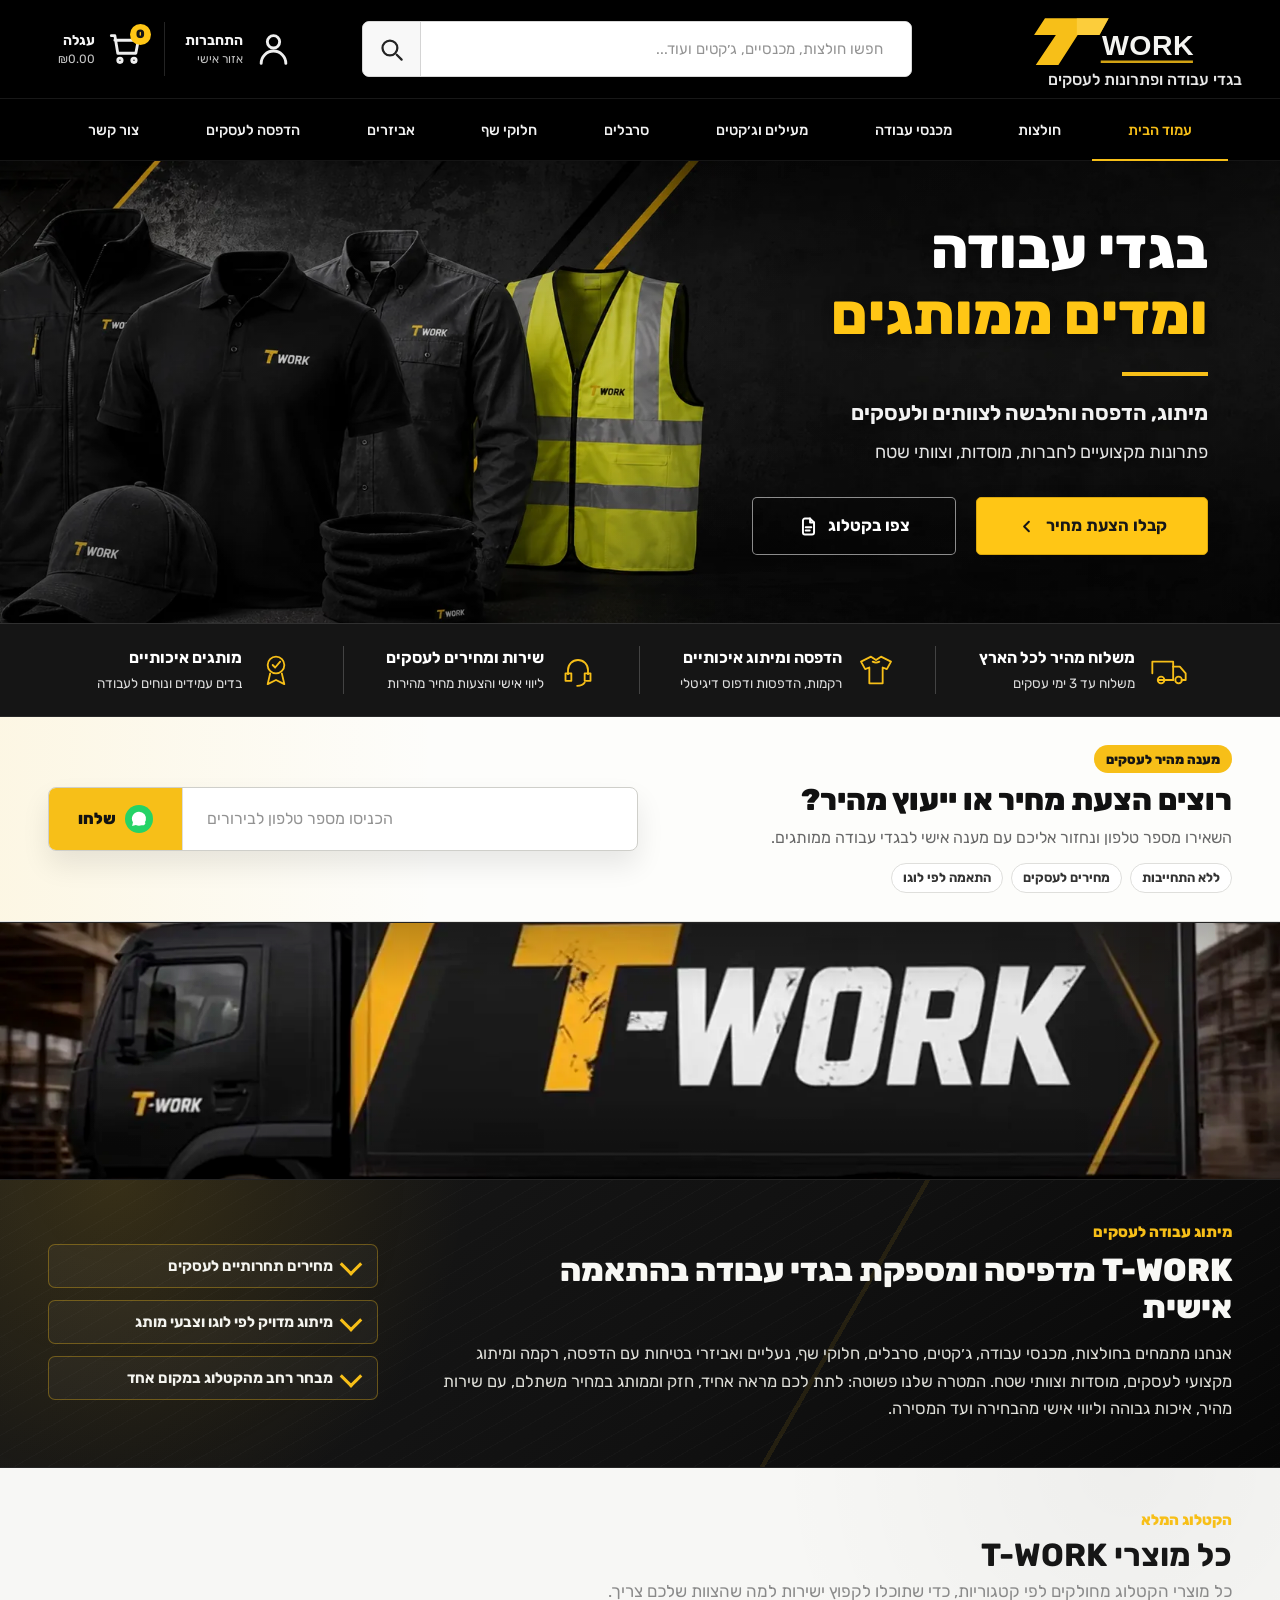
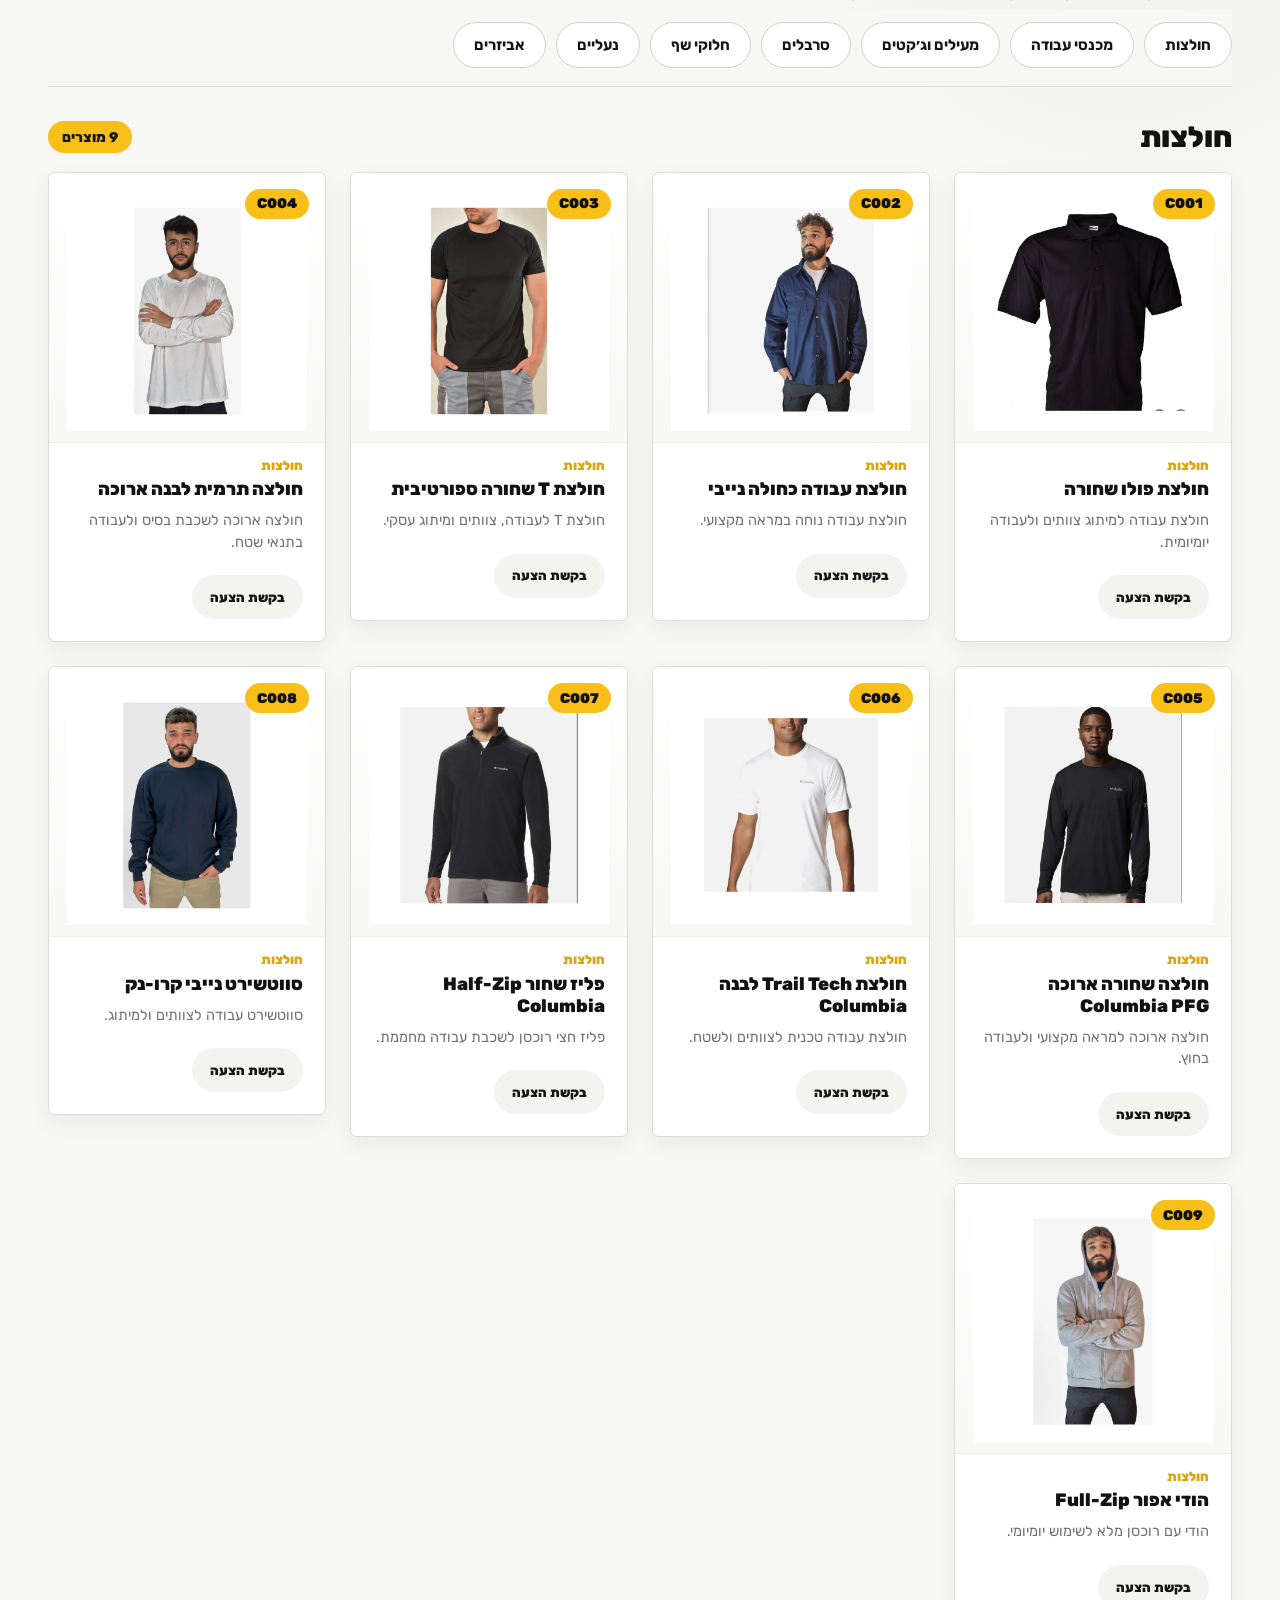
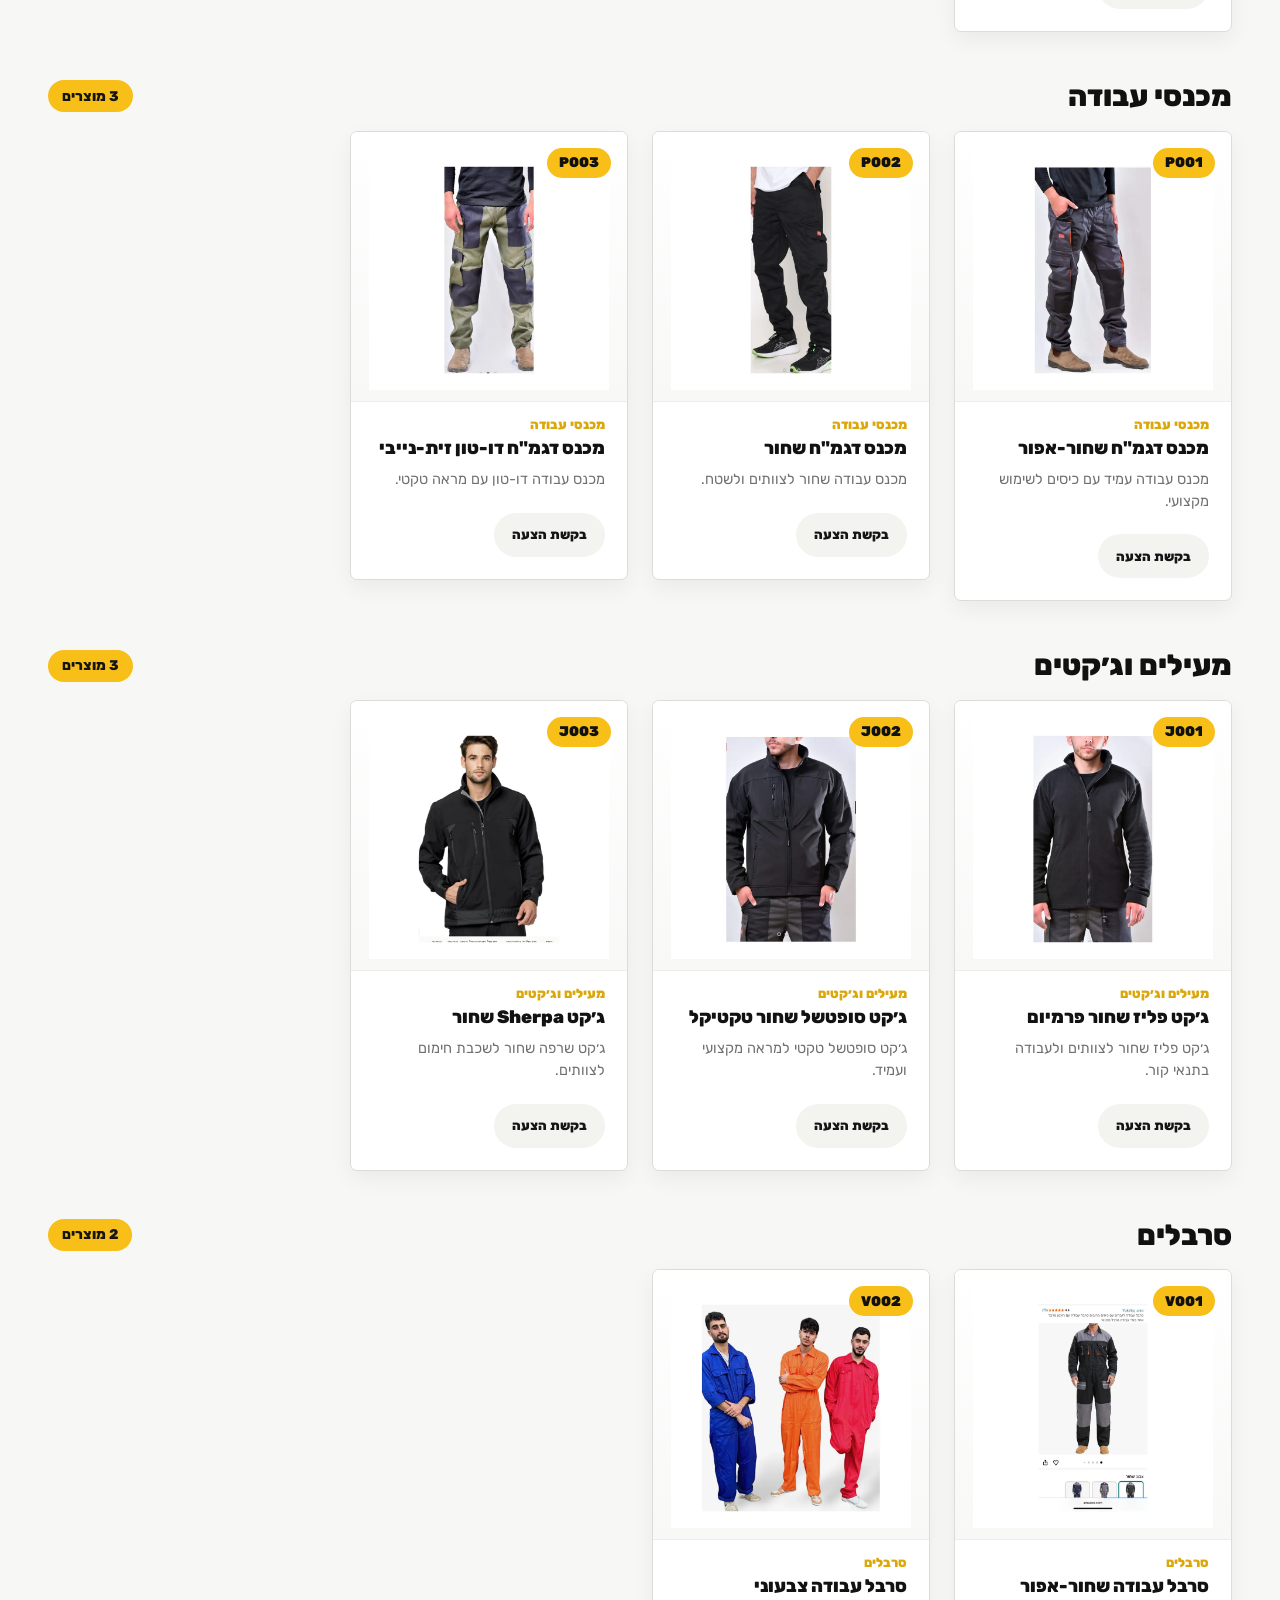
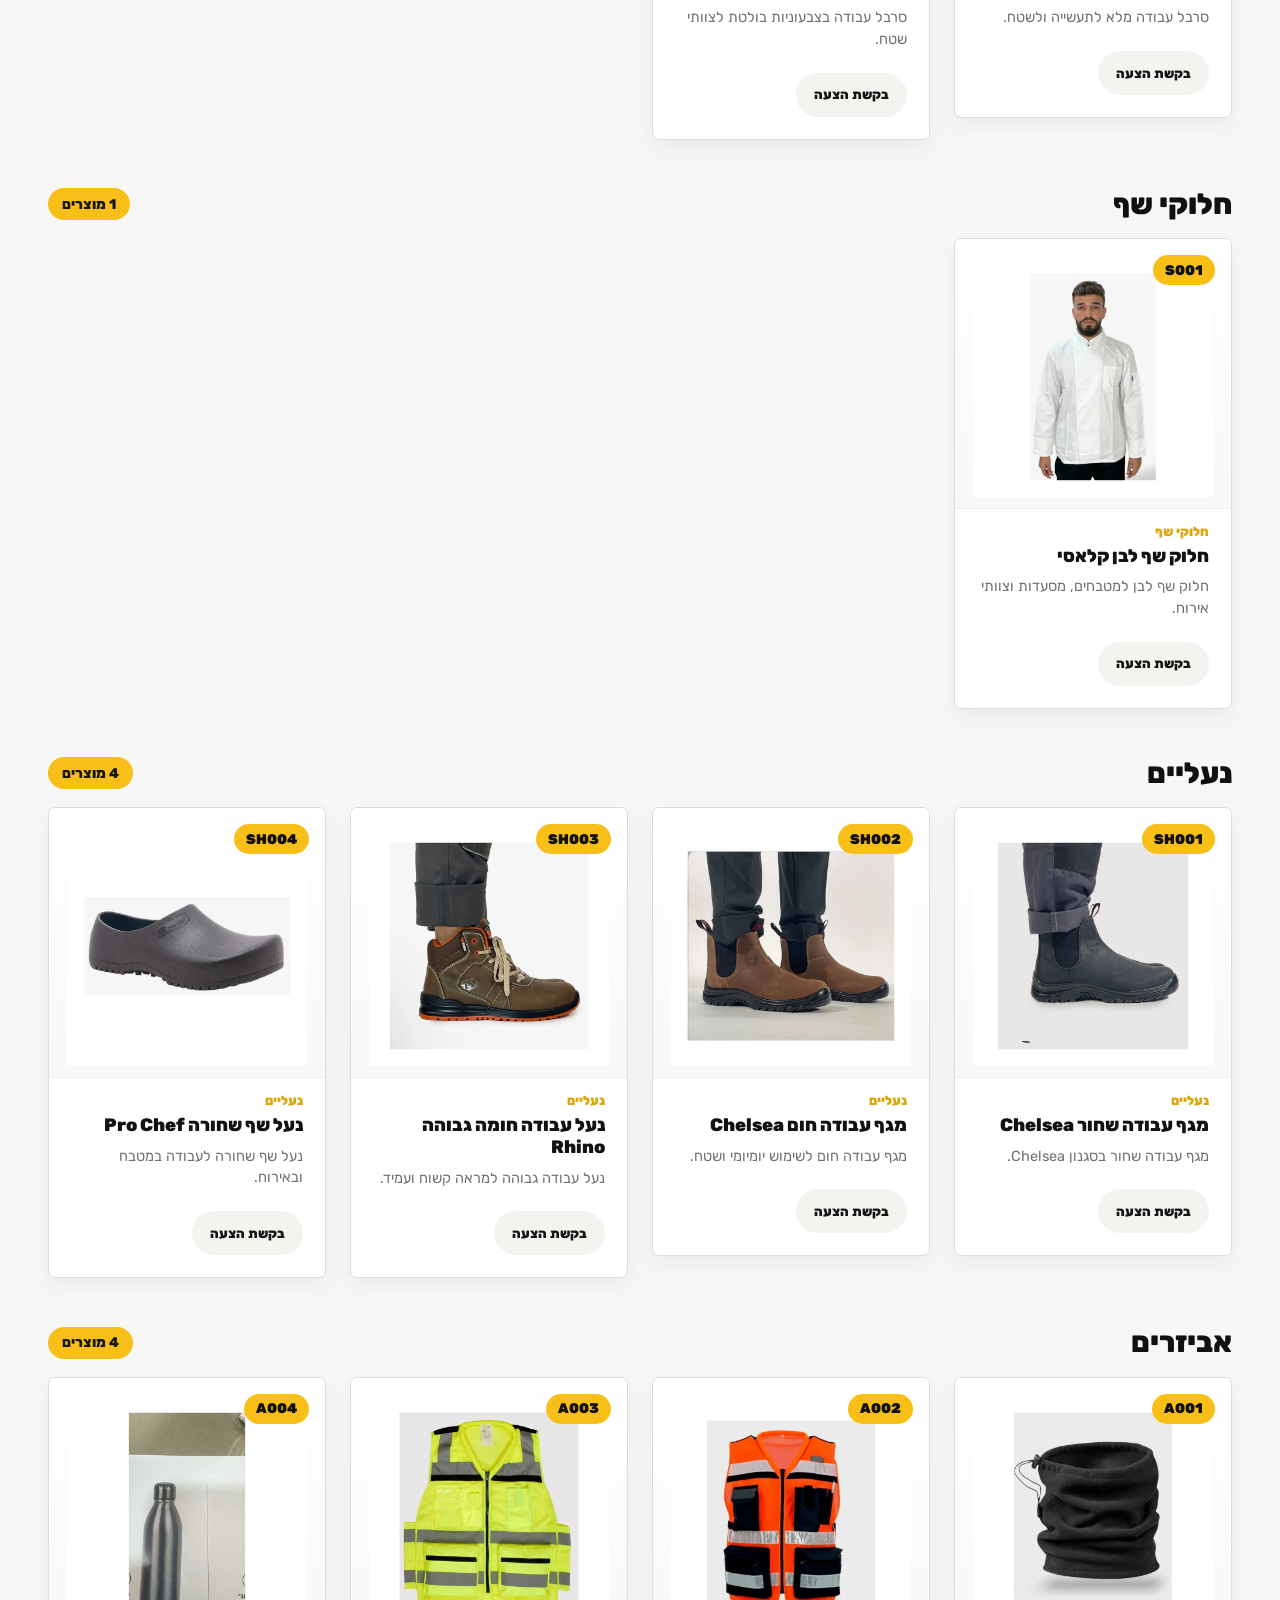
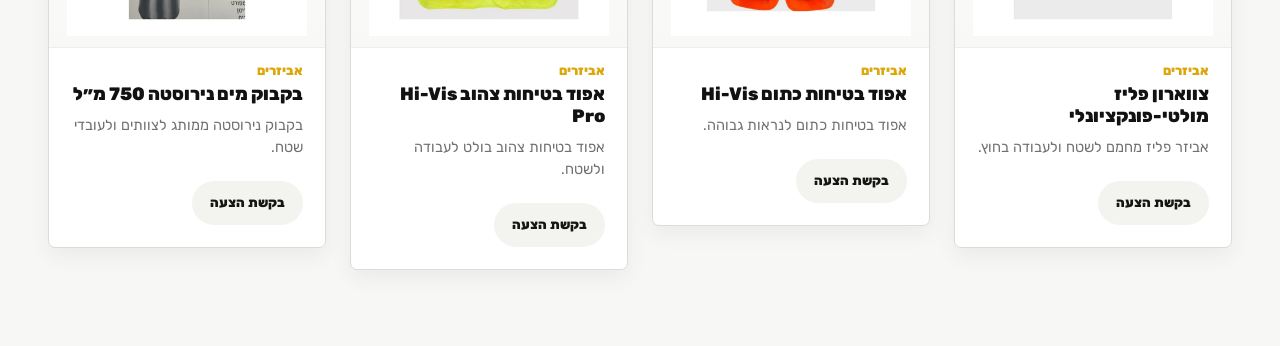
==== index.html @ 3b7e8cf3 "Show full mobile hero image" ====
<!doctype html>
<html lang="he" dir="rtl">
  <head>
    <meta charset="utf-8" />
    <meta name="viewport" content="width=device-width, initial-scale=1" />
    <title>T-WORK - בגדי עבודה ופתרונות לעסקים</title>
    <meta name="description" content="בגדי עבודה, חולצות, מכנסיים, ג׳קטים, סרבלים ופתרונות מיתוג לעסקים וצוותים." />
    <link rel="preconnect" href="https://fonts.googleapis.com" />
    <link rel="preconnect" href="https://fonts.gstatic.com" crossorigin />
    <link href="https://fonts.googleapis.com/css2?family=Rubik:wght@400;500;600;700;800;900&display=swap" rel="stylesheet" />
    <link rel="stylesheet" href="styles.css?v=mobile-8" />
  </head>
  <body id="top">
    <header class="site-header">
      <div class="header-top">
        <div class="header-inner page-shell">
          <a class="brand" href="#top" aria-label="T-WORK - דף הבית">
            <img class="brand-logo" src="assets/t-work-logo.svg" alt="T-WORK" />
            <span class="brand-subtitle">בגדי עבודה ופתרונות לעסקים</span>
          </a>

          <button class="mobile-menu-toggle" type="button" aria-label="פתיחת תפריט ניווט" aria-controls="primary-nav" aria-expanded="false">
            <span aria-hidden="true"></span>
            <span aria-hidden="true"></span>
            <span aria-hidden="true"></span>
          </button>

          <form class="search-form" action="#catalogue" role="search" data-site-search>
            <label class="sr-only" for="site-search">חיפוש מוצרים</label>
            <input id="site-search" type="search" placeholder="חפשו חולצות, מכנסיים, ג׳קטים ועוד..." />
            <span id="site-search-status" class="sr-only" aria-live="polite"></span>
            <button type="submit" aria-label="חיפוש">
              <svg viewBox="0 0 24 24" aria-hidden="true">
                <path d="m21 21-4.35-4.35" />
                <circle cx="10.6" cy="10.6" r="6.6" />
              </svg>
            </button>
          </form>

          <div class="header-actions" aria-label="קישורי משתמש ועגלה">
            <a class="utility-link account-link" href="#phone-capture" aria-label="יצירת קשר וקבלת הצעת מחיר">
              <svg class="utility-icon" viewBox="0 0 24 24" aria-hidden="true">
                <path d="M20 21a8 8 0 0 0-16 0" />
                <circle cx="12" cy="7" r="4" />
              </svg>
              <span>
                <strong>התחברות</strong>
                <small>אזור אישי</small>
              </span>
            </a>

            <a class="utility-link cart-link" href="#catalogue" aria-label="עגלה, 0 פריטים, ₪0.00">
              <span class="cart-icon-wrap">
                <svg class="utility-icon" viewBox="0 0 24 24" aria-hidden="true">
                  <path d="M5.1 6h15.2l-1.6 8.4H7L5.1 3H2.8" />
                  <circle cx="8.4" cy="19" r="1.4" />
                  <circle cx="17.5" cy="19" r="1.4" />
                </svg>
                <span class="cart-badge">0</span>
              </span>
              <span>
                <strong>עגלה</strong>
                <small>₪0.00</small>
              </span>
            </a>
          </div>
        </div>
      </div>

      <nav class="main-nav" id="primary-nav" aria-label="ניווט ראשי">
        <div class="page-shell">
          <ul class="nav-list">
            <li><a class="active" href="#top">עמוד הבית</a></li>
            <li><a href="#catalogue-shirts">חולצות</a></li>
            <li><a href="#catalogue-pants">מכנסי עבודה</a></li>
            <li><a href="#catalogue-jackets">מעילים וג׳קטים</a></li>
            <li><a href="#catalogue-overalls">סרבלים</a></li>
            <li><a href="#catalogue-chef">חלוקי שף</a></li>
            <li><a href="#catalogue-accessories">אביזרים</a></li>
            <li><a href="#business-intro">הדפסה לעסקים</a></li>
            <li><a href="#phone-capture">צור קשר</a></li>
          </ul>
        </div>
      </nav>
    </header>

    <main>
      <section class="hero hero-clean" aria-labelledby="hero-title">
        <img class="hero-background-image" src="assets/t-work-clean-hero-with-logo.webp" alt="" aria-hidden="true" decoding="async" fetchpriority="high" />
        <span class="hero-line hero-line-left" aria-hidden="true"></span>
        <span class="hero-line hero-line-center" aria-hidden="true"></span>
        <span class="hero-line hero-line-corner" aria-hidden="true"></span>

        <div class="hero-inner page-shell">
          <div class="hero-copy">
            <h1 id="hero-title">
              <span>בגדי עבודה</span>
              <strong>ומדים ממותגים</strong>
            </h1>
            <span class="hero-accent" aria-hidden="true"></span>
            <p class="hero-kicker">מיתוג, הדפסה והלבשה לצוותים ולעסקים</p>
            <p class="hero-description">פתרונות מקצועיים לחברות, מוסדות, וצוותי שטח</p>
            <div class="hero-actions">
              <a class="btn btn-primary" href="#phone-capture">
                קבלו הצעת מחיר
                <svg viewBox="0 0 24 24" aria-hidden="true">
                  <path d="m15 18-6-6 6-6" />
                </svg>
              </a>
              <a class="btn btn-outline" href="#catalogue">
                צפו בקטלוג
                <svg viewBox="0 0 24 24" aria-hidden="true">
                  <path d="M14 2H7.5A2.5 2.5 0 0 0 5 4.5v15A2.5 2.5 0 0 0 7.5 22h9a2.5 2.5 0 0 0 2.5-2.5V7z" />
                  <path d="M14 2v5h5" />
                  <path d="M8.5 13h7" />
                  <path d="M8.5 17h5" />
                </svg>
              </a>
            </div>
          </div>
        </div>
      </section>

      <section class="mobile-hero-cta" aria-label="פעולות ראשיות">
        <div class="mobile-hero-cta-inner page-shell">
          <a class="btn btn-primary" href="#phone-capture">
            קבלו הצעת מחיר
            <svg viewBox="0 0 24 24" aria-hidden="true">
              <path d="m15 18-6-6 6-6" />
            </svg>
          </a>
          <a class="btn btn-outline" href="#catalogue">
            צפו בקטלוג
            <svg viewBox="0 0 24 24" aria-hidden="true">
              <path d="M14 2H7.5A2.5 2.5 0 0 0 5 4.5v15A2.5 2.5 0 0 0 7.5 22h9a2.5 2.5 0 0 0 2.5-2.5V7z" />
              <path d="M14 2v5h5" />
              <path d="M8.5 13h7" />
              <path d="M8.5 17h5" />
            </svg>
          </a>
        </div>
      </section>

      <section class="benefits" aria-label="יתרונות השירות">
        <div class="benefits-inner page-shell">
          <article class="benefit-item">
            <svg class="benefit-icon" viewBox="0 0 48 48" aria-hidden="true">
              <path d="M4 28V14h25v22H11" />
              <path d="M29 20h8l7 8v8h-5" />
              <path d="M29 36h-9" />
              <circle cx="14.5" cy="36" r="4" />
              <circle cx="35.5" cy="36" r="4" />
            </svg>
            <div>
              <h2>משלוח מהיר לכל הארץ</h2>
              <p>משלוח עד 3 ימי עסקים</p>
            </div>
          </article>

          <article class="benefit-item">
            <svg class="benefit-icon" viewBox="0 0 48 48" aria-hidden="true">
              <path d="M18 8 24 12l6-4 12 6-5 9-5-2v19H16V21l-5 2-5-9z" />
              <path d="M20 14a8 8 0 0 0 8 0" />
            </svg>
            <div>
              <h2>הדפסה ומיתוג איכותיים</h2>
              <p>רקמות, הדפסות ודפוס דיגיטלי</p>
            </div>
          </article>

          <article class="benefit-item">
            <svg class="benefit-icon" viewBox="0 0 48 48" aria-hidden="true">
              <path d="M12 29v-5a12 12 0 0 1 24 0v5" />
              <path d="M12 28h-3v9h7v-9z" />
              <path d="M36 28h3v9h-7v-9z" />
              <path d="M32 39c-2 3-5 4-9 4" />
            </svg>
            <div>
              <h2>שירות ומחירים לעסקים</h2>
              <p>ליווי אישי והצעות מחיר מהירות</p>
            </div>
          </article>

          <article class="benefit-item">
            <svg class="benefit-icon" viewBox="0 0 48 48" aria-hidden="true">
              <circle cx="24" cy="18" r="10" />
              <path d="m17 28-3 13 10-5 10 5-3-13" />
              <path d="m20 18 3 3 6-7" />
            </svg>
            <div>
              <h2>מותגים איכותיים</h2>
              <p>בדים עמידים ונוחים לעבודה</p>
            </div>
          </article>
        </div>
      </section>

      <section class="phone-capture" id="phone-capture" aria-labelledby="phone-capture-title">
        <div class="page-shell phone-capture-inner">
          <div class="phone-capture-copy">
            <span class="phone-capture-kicker">מענה מהיר לעסקים</span>
            <h2 id="phone-capture-title">רוצים הצעת מחיר או ייעוץ מהיר?</h2>
            <p>השאירו מספר טלפון ונחזור אליכם עם מענה אישי לבגדי עבודה ממותגים.</p>
            <div class="phone-capture-trust" aria-label="פרטי השירות">
              <span>ללא התחייבות</span>
              <span>מחירים לעסקים</span>
              <span>התאמה לפי לוגו</span>
            </div>
          </div>

          <form class="phone-capture-form" action="#" method="get" data-whatsapp-form>
            <label class="sr-only" for="inquiry-phone">מספר טלפון לבירורים</label>
            <input
              id="inquiry-phone"
              name="phone"
              type="tel"
              inputmode="tel"
              autocomplete="tel"
              placeholder="הכניסו מספר טלפון לבירורים"
              required
            />
            <button type="submit" aria-label="שליחת מספר טלפון לבירור בוואטסאפ">
              <span class="whatsapp-icon" aria-hidden="true">
                <svg viewBox="0 0 32 32">
                  <path d="M16 4.2A11.3 11.3 0 0 0 6.3 21.3L5 27l5.9-1.4A11.3 11.3 0 1 0 16 4.2z" />
                  <path d="M12.3 10.4c-.3-.7-.6-.7-.9-.7h-.8c-.3 0-.8.1-1.2.6-.4.5-1.5 1.5-1.5 3.6s1.6 4.2 1.8 4.5c.2.3 3.1 4.9 7.7 6.6 3.8 1.5 4.6 1.2 5.4 1.1.8-.1 2.6-1.1 3-2.1.4-1 .4-1.9.3-2.1-.1-.2-.4-.3-.9-.6l-2.8-1.4c-.4-.2-.8-.3-1.1.3-.3.5-1.2 1.4-1.5 1.7-.3.3-.6.3-1.1.1-.5-.3-2-.8-3.8-2.4-1.4-1.3-2.4-2.8-2.7-3.3-.3-.5 0-.8.2-1 .2-.2.5-.6.7-.8.2-.3.3-.5.5-.8.2-.3.1-.6 0-.9z" />
                </svg>
              </span>
              שלחו
            </button>
          </form>
          <p class="phone-capture-status" data-phone-status aria-live="polite"></p>
        </div>
      </section>

      <section class="truck-divider" aria-label="משלוחי T-WORK לעסקים">
        <video class="truck-divider-video" autoplay muted loop playsinline preload="none" poster="assets/videos/t-work-truck-poster.webp" width="1280" height="720" aria-hidden="true" tabindex="-1">
          <source src="assets/videos/t-work-truck-divider.mp4" type="video/mp4" />
        </video>
        <div class="truck-divider-shade" aria-hidden="true"></div>
      </section>

      <section class="business-intro" id="business-intro" aria-labelledby="business-intro-title">
        <div class="page-shell business-intro-inner">
          <div class="business-intro-copy">
            <span class="section-kicker">מיתוג עבודה לעסקים</span>
            <h2 id="business-intro-title">T-WORK מדפיסה ומספקת בגדי עבודה בהתאמה אישית</h2>
            <p>
              אנחנו מתמחים בחולצות, מכנסי עבודה, ג׳קטים, סרבלים, חלוקי שף, נעליים ואביזרי בטיחות
              עם הדפסה, רקמה ומיתוג מקצועי לעסקים, מוסדות וצוותי שטח. המטרה שלנו פשוטה: לתת לכם
              מראה אחיד, חזק וממותג במחיר משתלם, עם שירות מהיר, איכות גבוהה וליווי אישי מהבחירה ועד המסירה.
            </p>
          </div>
          <div class="business-intro-points" aria-label="יתרונות T-WORK">
            <span>מחירים תחרותיים לעסקים</span>
            <span>מיתוג מדויק לפי לוגו וצבעי מותג</span>
            <span>מבחר רחב מהקטלוג במקום אחד</span>
          </div>
        </div>
      </section>

      <section class="home-catalogue" id="catalogue" aria-labelledby="home-catalogue-title">
        <div class="page-shell">
          <div class="section-heading home-catalogue-heading">
            <div>
              <span class="section-kicker">הקטלוג המלא</span>
              <h2 id="home-catalogue-title">כל מוצרי T-WORK</h2>
              <p>כל מוצרי הקטלוג מחולקים לפי קטגוריות, כדי שתוכלו לקפוץ ישירות למה שהצוות שלכם צריך.</p>
            </div>
          </div>

          <nav class="catalogue-anchor-nav" aria-label="ניווט בקטלוג">
            <a href="#catalogue-shirts">חולצות</a>
            <a href="#catalogue-pants">מכנסי עבודה</a>
            <a href="#catalogue-jackets">מעילים וג׳קטים</a>
            <a href="#catalogue-overalls">סרבלים</a>
            <a href="#catalogue-chef">חלוקי שף</a>
            <a href="#catalogue-shoes">נעליים</a>
            <a href="#catalogue-accessories">אביזרים</a>
          </nav>

          <div class="home-catalogue-groups" data-home-catalogue>
            <section class="home-catalogue-section" id="catalogue-shirts" aria-labelledby="catalogue-shirts-title">
              <div class="home-catalogue-section-heading">
                <h3 id="catalogue-shirts-title">חולצות</h3>
                <span data-category-count="חולצות">0 מוצרים</span>
              </div>
              <div class="home-products-grid" data-category-products="חולצות"></div>
            </section>

            <section class="home-catalogue-section" id="catalogue-pants" aria-labelledby="catalogue-pants-title">
              <div class="home-catalogue-section-heading">
                <h3 id="catalogue-pants-title">מכנסי עבודה</h3>
                <span data-category-count="מכנסי עבודה">0 מוצרים</span>
              </div>
              <div class="home-products-grid" data-category-products="מכנסי עבודה"></div>
            </section>

            <section class="home-catalogue-section" id="catalogue-jackets" aria-labelledby="catalogue-jackets-title">
              <div class="home-catalogue-section-heading">
                <h3 id="catalogue-jackets-title">מעילים וג׳קטים</h3>
                <span data-category-count="מעילים וג׳קטים">0 מוצרים</span>
              </div>
              <div class="home-products-grid" data-category-products="מעילים וג׳קטים"></div>
            </section>

            <section class="home-catalogue-section" id="catalogue-overalls" aria-labelledby="catalogue-overalls-title">
              <div class="home-catalogue-section-heading">
                <h3 id="catalogue-overalls-title">סרבלים</h3>
                <span data-category-count="סרבלים">0 מוצרים</span>
              </div>
              <div class="home-products-grid" data-category-products="סרבלים"></div>
            </section>

            <section class="home-catalogue-section" id="catalogue-chef" aria-labelledby="catalogue-chef-title">
              <div class="home-catalogue-section-heading">
                <h3 id="catalogue-chef-title">חלוקי שף</h3>
                <span data-category-count="חלוקי שף">0 מוצרים</span>
              </div>
              <div class="home-products-grid" data-category-products="חלוקי שף"></div>
            </section>

            <section class="home-catalogue-section" id="catalogue-shoes" aria-labelledby="catalogue-shoes-title">
              <div class="home-catalogue-section-heading">
                <h3 id="catalogue-shoes-title">נעליים</h3>
                <span data-category-count="נעליים">0 מוצרים</span>
              </div>
              <div class="home-products-grid" data-category-products="נעליים"></div>
            </section>

            <section class="home-catalogue-section" id="catalogue-accessories" aria-labelledby="catalogue-accessories-title">
              <div class="home-catalogue-section-heading">
                <h3 id="catalogue-accessories-title">אביזרים</h3>
                <span data-category-count="אביזרים">0 מוצרים</span>
              </div>
              <div class="home-products-grid" data-category-products="אביזרים"></div>
            </section>
          </div>
        </div>
      </section>

    </main>
    <script src="data/products.js"></script>
    <script src="homepage-products.js?v=mobile-8"></script>
    <script src="site-actions.js?v=mobile-8"></script>
  </body>
</html>
---- styles.css ----
:root {
  --black: #000000;
  --near-black: #060606;
  --hero-black: #0b0b0c;
  --dark-band: #151515;
  --dark-line: #272727;
  --gold: #f7bf18;
  --gold-strong: #ffc615;
  --gold-dark: #dba70b;
  --white: #ffffff;
  --soft-white: #e7e7e7;
  --light-bg: #f7f7f5;
  --card-bg: #ffffff;
  --text: #111111;
  --muted: #787878;
  --border: #d9d9d9;
  --shadow: 0 10px 26px rgba(0, 0, 0, 0.1);
  --font-ui: "Rubik", Arial, sans-serif;
  --font-display: "Rubik", Arial, sans-serif;
  --font-hebrew: var(--font-ui);
}

* {
  box-sizing: border-box;
}

html {
  background: var(--light-bg);
  scroll-behavior: smooth;
  scroll-padding-top: 16px;
}

body {
  margin: 0;
  color: var(--text);
  background: var(--light-bg);
  font-family: var(--font-ui);
  letter-spacing: 0;
  overflow-x: hidden;
}

a {
  color: inherit;
  text-decoration: none;
}

a:focus-visible,
button:focus-visible,
input:focus-visible {
  outline: 3px solid rgba(247, 191, 24, 0.92);
  outline-offset: 4px;
}

img,
svg {
  display: block;
}

[hidden] {
  display: none !important;
}

button,
input {
  font: inherit;
}

.sr-only {
  position: absolute;
  width: 1px;
  height: 1px;
  padding: 0;
  margin: -1px;
  overflow: hidden;
  clip: rect(0, 0, 0, 0);
  white-space: nowrap;
  border: 0;
}

.page-shell {
  width: min(100% - 96px, 1340px);
  margin-inline: auto;
}

.site-header {
  background: var(--black);
  color: var(--white);
}

.header-top {
  min-height: 98px;
  border-bottom: 1px solid #181818;
}

.header-inner {
  width: min(100% - 76px, 1364px);
  display: grid;
  grid-template-columns: 286px minmax(430px, 560px) 320px;
  grid-template-areas: "actions search brand";
  align-items: center;
  justify-content: space-between;
  column-gap: 24px;
  min-height: 98px;
  direction: ltr;
}

.brand {
  grid-area: brand;
  justify-self: end;
  direction: rtl;
  display: flex;
  flex-direction: column;
  align-items: flex-start;
  line-height: 1;
}

.brand-logo {
  width: 218px;
  height: auto;
}

.brand-title {
  display: block;
  white-space: nowrap;
  font-size: 44px;
  font-family: var(--font-display);
  font-weight: 900;
  letter-spacing: 0;
}

.brand-gold {
  color: var(--gold);
}

.brand-white {
  color: var(--white);
}

.brand-subtitle {
  margin-top: 2px;
  color: var(--soft-white);
  font-family: var(--font-ui);
  font-size: 16px;
  font-weight: 500;
  letter-spacing: 0;
}

.mobile-menu-toggle {
  grid-area: menu;
  display: none;
  place-items: center;
  gap: 5px;
  width: 46px;
  height: 46px;
  padding: 0;
  border: 1px solid rgba(247, 191, 24, 0.48);
  border-radius: 7px;
  color: var(--gold);
  background: rgba(255, 255, 255, 0.045);
  cursor: pointer;
}

.mobile-menu-toggle span {
  display: block;
  width: 22px;
  height: 2px;
  border-radius: 999px;
  background: currentColor;
  transition:
    transform 160ms ease,
    opacity 160ms ease;
}

.site-header.is-nav-open .mobile-menu-toggle span:nth-child(1) {
  transform: translateY(7px) rotate(45deg);
}

.site-header.is-nav-open .mobile-menu-toggle span:nth-child(2) {
  opacity: 0;
}

.site-header.is-nav-open .mobile-menu-toggle span:nth-child(3) {
  transform: translateY(-7px) rotate(-45deg);
}

.search-form {
  grid-area: search;
  justify-self: center;
  width: min(100%, 558px);
  height: 56px;
  transform: translateX(14px);
  direction: rtl;
  display: grid;
  grid-template-columns: 1fr 58px;
  overflow: hidden;
  border: 1px solid #d7d7d7;
  border-radius: 7px;
  background: var(--white);
  box-shadow: 0 2px 5px rgba(0, 0, 0, 0.22);
}

.search-form input {
  min-width: 0;
  border: 0;
  padding: 0 28px;
  color: #555;
  background: var(--white);
  font-size: 15px;
  font-weight: 400;
}

.search-form input::placeholder {
  color: #939393;
}

.search-form button {
  display: grid;
  place-items: center;
  border: 0;
  border-right: 1px solid #d4d4d4;
  color: #242424;
  background: #f8f8f8;
  cursor: pointer;
}

.search-form svg {
  width: 27px;
  height: 27px;
  fill: none;
  stroke: currentColor;
  stroke-width: 2;
  stroke-linecap: round;
}

.header-actions {
  grid-area: actions;
  justify-self: start;
  direction: rtl;
  display: flex;
  align-items: center;
  min-height: 54px;
}

.utility-link {
  position: relative;
  display: inline-flex;
  align-items: center;
  gap: 12px;
  min-height: 54px;
  padding: 0 20px;
  color: #f5f5f5;
}

.utility-link + .utility-link {
  border-right: 1px solid #242424;
}

.utility-icon {
  width: 37px;
  height: 37px;
  color: #efefef;
  fill: none;
  stroke: currentColor;
  stroke-width: 1.85;
  stroke-linecap: round;
  stroke-linejoin: round;
}

.utility-link strong,
.utility-link small {
  display: block;
  white-space: nowrap;
}

.utility-link strong {
  font-size: 14px;
  font-weight: 700;
  line-height: 1.25;
}

.utility-link small {
  margin-top: 3px;
  color: #c6c6c6;
  font-size: 12px;
  line-height: 1.2;
}

.cart-icon-wrap {
  position: relative;
}

.cart-badge {
  position: absolute;
  top: -7px;
  right: -7px;
  display: grid;
  place-items: center;
  width: 21px;
  height: 21px;
  border-radius: 999px;
  color: #151515;
  background: var(--gold-strong);
  font-size: 12px;
  font-weight: 900;
}

.main-nav {
  height: 62px;
  border-bottom: 1px solid #151515;
  background: var(--black);
}

.main-nav .page-shell {
  width: min(100% - 168px, 1276px);
}

.nav-list {
  display: flex;
  align-items: stretch;
  justify-content: space-between;
  gap: 18px;
  height: 62px;
  padding: 0;
  margin: 0;
  list-style: none;
}

.nav-list a {
  position: relative;
  display: flex;
  align-items: center;
  justify-content: center;
  min-width: 46px;
  height: 62px;
  padding-inline: 4px;
  color: #f1f1f1;
  font-family: var(--font-ui);
  font-size: 14.5px;
  font-weight: 500;
  white-space: nowrap;
  transition: color 160ms ease;
}

.nav-list a:hover,
.nav-list a.active {
  color: var(--gold);
}

.nav-list a.active::after {
  content: "";
  position: absolute;
  right: 50%;
  bottom: -1px;
  width: 136px;
  height: 3px;
  transform: translateX(50%);
  background: var(--gold);
}

.hero {
  position: relative;
  min-height: 462px;
  overflow: hidden;
  color: var(--white);
  background:
    radial-gradient(ellipse at 22% 42%, rgba(255, 255, 255, 0.105), transparent 28%),
    radial-gradient(ellipse at 42% 12%, rgba(255, 255, 255, 0.055), transparent 32%),
    linear-gradient(104deg, rgba(255, 255, 255, 0.055) 0 9%, transparent 9% 20%, rgba(255, 255, 255, 0.045) 20% 30%, transparent 30%),
    linear-gradient(90deg, #17181a 0%, #111214 42%, #070708 78%, #050505 100%);
  border-bottom: 1px solid #303030;
}

.hero::before {
  content: "";
  position: absolute;
  inset: 0;
  background:
    radial-gradient(circle at 38% 64%, rgba(255, 255, 255, 0.04), transparent 22rem),
    linear-gradient(115deg, rgba(255, 255, 255, 0.04), transparent 45%),
    repeating-linear-gradient(152deg, rgba(255, 255, 255, 0.024) 0 1px, transparent 1px 19px),
    repeating-linear-gradient(72deg, rgba(0, 0, 0, 0.18) 0 2px, transparent 2px 17px);
  opacity: 0.42;
  pointer-events: none;
}

.hero-clean {
  min-height: 462px;
  background: #070707;
}

.hero-clean::before,
.hero-clean .hero-line {
  display: none;
}

.hero-background-image {
  position: absolute;
  inset: 0;
  width: 116%;
  height: 118%;
  object-fit: cover;
  object-position: 38% center;
  transform: translate(9%, -8%);
  transform-origin: left center;
}

.hero-clean::after {
  content: "";
  position: absolute;
  inset: 0;
  background:
    linear-gradient(90deg, rgba(0, 0, 0, 0) 0 42%, rgba(0, 0, 0, 0.08) 58%, rgba(0, 0, 0, 0.3) 100%),
    radial-gradient(ellipse at 80% 48%, rgba(0, 0, 0, 0.02), rgba(0, 0, 0, 0.32) 74%);
  pointer-events: none;
}

.hero-line {
  position: absolute;
  display: block;
  width: 4px;
  background: var(--gold);
  transform: rotate(36deg);
  transform-origin: center;
  box-shadow: 0 0 20px rgba(247, 191, 24, 0.16);
}

.hero-line-left {
  left: 52px;
  top: -45px;
  height: 248px;
}

.hero-line-center {
  left: 48.2%;
  top: -9px;
  height: 170px;
}

.hero-line-corner {
  right: 50px;
  bottom: -84px;
  height: 184px;
}

.hero-inner {
  position: relative;
  z-index: 1;
  direction: ltr;
  display: grid;
  grid-template-columns: minmax(635px, 1.06fr) minmax(470px, 0.94fr);
  align-items: center;
  min-height: 462px;
}

.hero-clean .hero-inner {
  direction: rtl;
  display: flex;
  align-items: center;
  justify-content: flex-start;
}

.hero-media {
  align-self: end;
  justify-self: start;
  width: 975px;
  max-width: 100%;
  margin-left: -86px;
  margin-bottom: 0;
  transform: translateY(-12px);
}

.hero-media img {
  width: 100%;
  height: auto;
  filter: drop-shadow(0 34px 34px rgba(0, 0, 0, 0.58)) contrast(1.04) saturate(1.04);
}

.hero-copy {
  direction: rtl;
  justify-self: end;
  width: min(100%, 475px);
  padding-top: 7px;
  text-align: right;
  transform: translateX(-22px) translateY(-14px);
}

.hero-clean .hero-copy {
  width: min(100%, 500px);
  transform: translateX(-24px) translateY(-8px);
}

.hero-copy h1 {
  margin: 0;
  font-size: clamp(53px, 4.45vw, 65px);
  font-family: var(--font-display);
  font-weight: 800;
  line-height: 1.03;
  letter-spacing: 0;
  text-shadow: 0 3px 12px rgba(0, 0, 0, 0.38);
}

.hero-copy h1 span,
.hero-copy h1 strong {
  display: block;
}

.hero-copy h1 span {
  color: var(--white);
}

.hero-copy h1 strong {
  margin-top: 8px;
  color: var(--gold-strong);
  font-weight: 800;
}

.hero-accent {
  display: block;
  width: 86px;
  height: 4px;
  margin: 27px 0 23px;
  background: var(--gold);
}

.hero-kicker {
  margin: 0;
  color: #f3f3f3;
  font-family: var(--font-ui);
  font-size: 21px;
  font-weight: 700;
  line-height: 1.35;
  text-shadow: 0 2px 9px rgba(0, 0, 0, 0.34);
}

.hero-description {
  max-width: 356px;
  margin: 12px 0 0;
  color: #e3e3e3;
  font-family: var(--font-ui);
  font-size: 18px;
  font-weight: 400;
  line-height: 1.5;
  text-shadow: 0 2px 8px rgba(0, 0, 0, 0.32);
}

.hero-actions {
  display: flex;
  align-items: center;
  gap: 20px;
  margin-top: 31px;
}

.mobile-hero-cta {
  display: none;
}

.btn {
  display: inline-flex;
  align-items: center;
  justify-content: center;
  gap: 10px;
  min-height: 58px;
  padding: 14px 28px;
  border-radius: 5px;
  font-family: var(--font-ui);
  font-size: 16.5px;
  font-weight: 700;
  line-height: 1;
  transition:
    transform 160ms ease,
    background 160ms ease,
    border-color 160ms ease;
}

.btn:hover {
  transform: translateY(-1px);
}

.btn svg {
  width: 19px;
  height: 19px;
  fill: none;
  stroke: currentColor;
  stroke-width: 2.5;
  stroke-linecap: round;
  stroke-linejoin: round;
}

.btn-primary {
  min-width: 232px;
  color: #171717;
  background: var(--gold-strong);
  border: 1px solid var(--gold-dark);
  box-shadow: 0 12px 24px rgba(0, 0, 0, 0.23);
}

.btn-outline {
  min-width: 204px;
  color: var(--white);
  background: rgba(0, 0, 0, 0.16);
  border: 1px solid rgba(255, 255, 255, 0.54);
}

.benefits {
  background: var(--dark-band);
  color: var(--white);
  border-bottom: 1px solid #272727;
}

.benefits-inner {
  display: flex;
  align-items: center;
  justify-content: space-between;
  min-height: 92px;
}

.benefit-item {
  position: relative;
  display: flex;
  align-items: center;
  justify-content: center;
  flex: 1 1 0;
  gap: 14px;
  min-height: 92px;
  padding: 0 28px;
}

.benefit-item + .benefit-item {
  border-right: 0;
}

.benefit-item + .benefit-item::before {
  content: "";
  position: absolute;
  top: 50%;
  right: 0;
  width: 1px;
  height: 48px;
  background: rgba(255, 255, 255, 0.2);
  transform: translateY(-50%);
}

.benefit-icon {
  width: 40px;
  height: 40px;
  flex: 0 0 auto;
  color: var(--gold);
  fill: none;
  stroke: currentColor;
  stroke-width: 2.2;
  stroke-linecap: round;
  stroke-linejoin: round;
}

.benefit-item h2 {
  margin: 0;
  color: var(--white);
  font-family: var(--font-ui);
  font-size: 16px;
  font-weight: 700;
  line-height: 1.25;
  white-space: nowrap;
}

.benefit-item p {
  margin: 7px 0 0;
  color: #dedede;
  font-family: var(--font-ui);
  font-size: 13.5px;
  font-weight: 400;
  line-height: 1.25;
  white-space: nowrap;
}

.phone-capture {
  padding: 28px 0;
  background:
    linear-gradient(90deg, rgba(247, 191, 24, 0.1), transparent 34%),
    #fdfdfb;
  border-bottom: 1px solid #e4e4e1;
  box-shadow: 0 1px 0 rgba(0, 0, 0, 0.04);
}

.phone-capture-inner {
  display: grid;
  grid-template-columns: minmax(0, 1fr) minmax(430px, 590px);
  align-items: center;
  gap: 42px;
}

.phone-capture-kicker {
  display: inline-flex;
  align-items: center;
  min-height: 28px;
  padding: 0 12px;
  margin-bottom: 10px;
  border-radius: 999px;
  color: #151515;
  background: var(--gold);
  font-size: 13px;
  font-weight: 850;
}

.phone-capture-copy h2 {
  margin: 0;
  color: #111111;
  font-size: 30px;
  font-weight: 850;
  line-height: 1.15;
}

.phone-capture-copy p {
  margin: 8px 0 0;
  color: #686868;
  font-size: 16px;
  font-weight: 400;
  line-height: 1.45;
}

.phone-capture-trust {
  display: flex;
  flex-wrap: wrap;
  gap: 8px;
  margin-top: 14px;
}

.phone-capture-trust span {
  display: inline-flex;
  align-items: center;
  min-height: 30px;
  padding: 0 11px;
  border: 1px solid #dfdfdc;
  border-radius: 999px;
  color: #333333;
  background: #ffffff;
  font-size: 13px;
  font-weight: 700;
}

.phone-capture-form {
  display: grid;
  grid-template-columns: minmax(0, 1fr) 134px;
  align-items: center;
  min-height: 62px;
  overflow: hidden;
  border: 1px solid #cfcfca;
  border-radius: 8px;
  background: #ffffff;
  box-shadow: 0 14px 28px rgba(0, 0, 0, 0.09);
}

.phone-capture-form:focus-within {
  border-color: var(--gold-dark);
  box-shadow:
    0 0 0 3px rgba(247, 191, 24, 0.2),
    0 14px 28px rgba(0, 0, 0, 0.09);
}

.phone-capture-form input {
  min-width: 0;
  height: 62px;
  border: 0;
  padding: 0 24px;
  color: #111111;
  background: transparent;
  font-size: 16px;
  font-weight: 500;
}

.phone-capture-form input::placeholder {
  color: #929292;
  font-weight: 400;
}

.phone-capture-form button {
  display: inline-flex;
  align-items: center;
  justify-content: center;
  gap: 9px;
  height: 62px;
  border: 0;
  border-right: 1px solid #dededb;
  color: #121212;
  background: var(--gold);
  font-size: 16px;
  font-weight: 850;
  cursor: pointer;
  transition:
    filter 160ms ease,
    transform 160ms ease;
}

.phone-capture-form button:hover {
  filter: brightness(1.03);
}

.phone-capture-status {
  grid-column: 2;
  min-height: 20px;
  margin: 10px 0 0;
  color: #5e5e5e;
  font-size: 13px;
  font-weight: 500;
  line-height: 1.45;
}

.phone-capture-status:empty {
  display: none;
}

.phone-capture-status[data-state="success"] {
  color: #1f7a3d;
}

.phone-capture-status[data-state="warning"] {
  color: #8b6100;
}

.whatsapp-icon {
  display: grid;
  place-items: center;
  width: 28px;
  height: 28px;
  border-radius: 999px;
  background: #25d366;
  color: #ffffff;
}

.whatsapp-icon svg {
  width: 20px;
  height: 20px;
  fill: currentColor;
}

.truck-divider {
  position: relative;
  height: 258px;
  overflow: hidden;
  background:
    linear-gradient(90deg, rgba(0, 0, 0, 0.2), transparent 28%, transparent 72%, rgba(0, 0, 0, 0.2)),
    url("assets/videos/t-work-truck-poster.webp") center 52% / cover no-repeat,
    #0b0b0a;
  border-top: 1px solid #232323;
  border-bottom: 1px solid #252525;
}

.truck-divider-video {
  width: 100%;
  height: 100%;
  object-fit: cover;
  object-position: center 52%;
  filter: contrast(1.05) saturate(1.04);
}

.truck-divider-shade {
  position: absolute;
  inset: 0;
  pointer-events: none;
  background:
    linear-gradient(180deg, rgba(0, 0, 0, 0.22), transparent 26%, transparent 70%, rgba(0, 0, 0, 0.34)),
    linear-gradient(90deg, rgba(0, 0, 0, 0.18), transparent 18%, transparent 82%, rgba(0, 0, 0, 0.22));
}

.business-intro {
  position: relative;
  overflow: hidden;
  padding: 42px 0 44px;
  color: #f4f4f1;
  background:
    radial-gradient(circle at 9% 0%, rgba(247, 191, 24, 0.14), transparent 22rem),
    linear-gradient(135deg, #181818 0%, #111111 58%, #070707 100%);
  border-bottom: 1px solid #252525;
}

.business-intro::before {
  content: "";
  position: absolute;
  inset: 0;
  background:
    linear-gradient(120deg, transparent 0 64%, rgba(247, 191, 24, 0.09) 64% 64.35%, transparent 64.35%),
    repeating-linear-gradient(150deg, rgba(255, 255, 255, 0.018) 0 1px, transparent 1px 17px);
  pointer-events: none;
}

.business-intro-inner {
  position: relative;
  z-index: 1;
  display: grid;
  grid-template-columns: minmax(0, 1fr) 330px;
  align-items: center;
  gap: 56px;
}

.section-kicker {
  display: inline-block;
  margin-bottom: 12px;
  color: var(--gold);
  font-size: 15px;
  font-weight: 800;
  line-height: 1;
}

.business-intro h2 {
  max-width: 720px;
  margin: 0;
  color: #f8f8f5;
  font-size: 32px;
  font-weight: 850;
  line-height: 1.16;
}

.business-intro p {
  max-width: 820px;
  margin: 14px 0 0;
  color: #deded8;
  font-size: 16.5px;
  font-weight: 400;
  line-height: 1.68;
}

.business-intro-points {
  display: grid;
  gap: 12px;
}

.business-intro-points span {
  position: relative;
  display: block;
  padding: 12px 44px 12px 16px;
  border: 1px solid rgba(247, 191, 24, 0.34);
  border-radius: 7px;
  color: #f4f4ef;
  background: rgba(255, 255, 255, 0.035);
  font-size: 15px;
  font-weight: 700;
}

.business-intro-points span::before {
  content: "";
  position: absolute;
  top: 50%;
  right: 18px;
  width: 13px;
  height: 13px;
  border: 3px solid var(--gold);
  border-top: 0;
  border-left: 0;
  transform: translateY(-60%) rotate(45deg);
}

.home-catalogue {
  padding: 42px 0 76px;
  background:
    radial-gradient(circle at 88% 0%, rgba(0, 0, 0, 0.035), transparent 22rem),
    var(--light-bg);
}

.home-catalogue-heading {
  align-items: flex-end;
  margin-bottom: 20px;
}

.home-catalogue-heading .section-kicker {
  margin-bottom: 10px;
}

.catalogue-anchor-nav {
  position: sticky;
  top: 0;
  z-index: 8;
  display: flex;
  flex-wrap: wrap;
  gap: 10px;
  margin: 0 0 34px;
  padding: 12px 0 18px;
  border-bottom: 1px solid #dedede;
  background: rgba(247, 247, 245, 0.96);
  backdrop-filter: blur(8px);
}

.catalogue-anchor-nav a {
  display: inline-flex;
  align-items: center;
  justify-content: center;
  min-height: 46px;
  padding: 0 20px;
  border: 1px solid #cfcfcf;
  border-radius: 999px;
  color: #151515;
  background: #ffffff;
  font-size: 15px;
  font-weight: 700;
  transition:
    transform 160ms ease,
    border-color 160ms ease,
    background 160ms ease;
}

.catalogue-anchor-nav a:hover {
  transform: translateY(-1px);
  border-color: var(--gold-dark);
  background: var(--gold);
}

.home-catalogue-groups {
  display: grid;
  gap: 48px;
}

.home-catalogue-section {
  scroll-margin-top: 18px;
}

.home-catalogue-section-heading {
  display: flex;
  align-items: center;
  justify-content: space-between;
  gap: 18px;
  margin-bottom: 18px;
}

.home-catalogue-section-heading h3 {
  margin: 0;
  color: #111111;
  font-size: 29px;
  font-weight: 850;
  line-height: 1.12;
}

.home-catalogue-section-heading span {
  display: inline-flex;
  align-items: center;
  min-height: 32px;
  padding: 0 14px;
  border-radius: 999px;
  color: #151515;
  background: var(--gold);
  font-size: 14px;
  font-weight: 800;
}

.home-products-grid {
  display: grid;
  grid-template-columns: repeat(4, minmax(0, 1fr));
  gap: 24px;
}

.home-product-card {
  min-width: 0;
}

.home-product-card-inner {
  position: relative;
  display: flex;
  flex-direction: column;
  min-height: 414px;
  overflow: hidden;
  border: 1px solid #dcdcdc;
  border-radius: 7px;
  background: #ffffff;
  box-shadow: 0 8px 22px rgba(0, 0, 0, 0.055);
  transition:
    transform 160ms ease,
    box-shadow 160ms ease,
    border-color 160ms ease;
}

.home-product-card-inner:hover {
  transform: translateY(-2px);
  border-color: #c8c8c8;
  box-shadow: 0 14px 30px rgba(0, 0, 0, 0.095);
}

.home-product-image-link {
  display: block;
}

.home-product-image {
  display: grid;
  place-items: center;
  height: 270px;
  padding: 18px;
  overflow: hidden;
  background:
    linear-gradient(180deg, #ffffff 0%, #f8f8f7 100%);
  border-bottom: 1px solid #ededed;
}

.home-product-image img {
  width: auto;
  height: auto;
  max-width: 100%;
  max-height: 100%;
  object-fit: contain;
}

.home-product-code {
  position: absolute;
  top: 16px;
  right: 16px;
  display: inline-flex;
  align-items: center;
  justify-content: center;
  min-width: 56px;
  min-height: 30px;
  padding: 0 12px;
  border-radius: 999px;
  color: #111111;
  background: var(--gold);
  font-size: 14px;
  font-weight: 900;
  direction: ltr;
}

.home-product-name {
  margin: 6px 22px 0;
  color: #121212;
  font-size: 18px;
  font-weight: 850;
  line-height: 1.22;
}

.home-product-category {
  margin: 16px 22px 0;
  color: var(--gold-dark);
  font-size: 13px;
  font-weight: 850;
  line-height: 1.1;
}

.home-product-description {
  margin: 9px 22px 22px;
  color: #707070;
  font-size: 14.5px;
  font-weight: 400;
  line-height: 1.5;
}

.home-product-sizes {
  margin: auto 22px 20px;
  color: #4f4f4f;
  font-size: 13px;
  font-weight: 600;
}

.home-product-action {
  display: inline-flex;
  align-items: center;
  justify-content: center;
  align-self: flex-start;
  min-height: 44px;
  margin: auto 22px 22px;
  padding: 0 18px;
  border-radius: 999px;
  color: #151515;
  background: #f3f3ef;
  font-size: 13px;
  font-weight: 850;
}

.home-product-card-inner:hover .home-product-action,
.home-product-action:focus-visible {
  background: var(--gold);
}

.home-product-card.is-search-hit .home-product-card-inner {
  border-color: var(--gold-dark);
  box-shadow:
    0 0 0 3px rgba(247, 191, 24, 0.28),
    0 16px 34px rgba(0, 0, 0, 0.12);
}

.categories {
  background:
    radial-gradient(circle at 12% 0%, rgba(0, 0, 0, 0.035), transparent 23rem),
    var(--light-bg);
  padding: 31px 0 48px;
}

.section-heading {
  display: flex;
  align-items: flex-start;
  justify-content: space-between;
  gap: 24px;
  margin-bottom: 7px;
}

.section-heading h2 {
  margin: 0;
  font-family: var(--font-ui);
  font-size: 32px;
  font-weight: 700;
  line-height: 1.1;
  color: #161616;
}

.section-heading p {
  margin: 7px 0 0;
  color: #8a8a8a;
  font-family: var(--font-ui);
  font-size: 17px;
  font-weight: 400;
  line-height: 1.35;
}

.all-categories {
  display: inline-flex;
  align-items: center;
  justify-content: center;
  gap: 12px;
  min-width: 165px;
  min-height: 48px;
  margin-top: 4px;
  border: 1px solid #818181;
  border-radius: 5px;
  color: #141414;
  background: transparent;
  font-size: 16px;
  font-weight: 500;
}

.all-categories svg {
  width: 18px;
  height: 18px;
  fill: none;
  stroke: currentColor;
  stroke-width: 2.6;
  stroke-linecap: round;
  stroke-linejoin: round;
}

.category-grid {
  display: grid;
  grid-template-columns: repeat(6, minmax(0, 1fr));
  gap: 19px;
  margin-top: -4px;
}

.category-card {
  min-width: 0;
}

.category-card a {
  position: relative;
  display: flex;
  flex-direction: column;
  min-height: 252px;
  overflow: hidden;
  border: 1px solid var(--border);
  border-radius: 6px;
  background: var(--card-bg);
  text-align: center;
  box-shadow: 0 1px 1px rgba(0, 0, 0, 0.03);
  transition:
    transform 160ms ease,
    box-shadow 160ms ease,
    border-color 160ms ease;
}

.category-card a:hover {
  transform: translateY(-2px);
  border-color: #c8c8c8;
  box-shadow: var(--shadow);
}

.category-card img {
  width: 100%;
  height: 160px;
  object-fit: cover;
  background: #f1f1f1;
  border-bottom: 1px solid #e7e7e7;
  filter: contrast(1.04) saturate(1.06);
}

.category-icon {
  position: absolute;
  top: 139px;
  left: 50%;
  display: grid;
  place-items: center;
  width: 51px;
  height: 51px;
  transform: translateX(-50%);
  border: 3px solid var(--white);
  border-radius: 999px;
  color: var(--white);
  background: #191919;
  box-shadow: 0 5px 11px rgba(0, 0, 0, 0.22);
}

.category-icon svg {
  width: 28px;
  height: 28px;
  fill: none;
  stroke: currentColor;
  stroke-width: 2;
  stroke-linecap: round;
  stroke-linejoin: round;
}

.category-title {
  display: block;
  margin: 36px 16px 0;
  color: #1b1b1b;
  font-family: var(--font-ui);
  font-size: 16px;
  font-weight: 700;
  line-height: 1.2;
}

.category-desc {
  display: block;
  min-height: 18px;
  margin: 8px 18px 16px;
  color: #8a8a8a;
  font-family: var(--font-ui);
  font-size: 13px;
  font-weight: 400;
  line-height: 1.25;
}

.category-arrow {
  position: absolute;
  right: 23px;
  bottom: 18px;
  color: var(--gold);
  font-size: 28px;
  font-weight: 300;
  line-height: 0.7;
}

.catalogue-strip {
  padding: 8px 0 58px;
  background: var(--light-bg);
}

.catalogue-strip-heading {
  align-items: center;
  margin-bottom: 20px;
}

.catalogue-link {
  border-color: #171717;
  color: #111111;
  background: #ffffff;
}

.featured-products-grid {
  display: grid;
  grid-template-columns: repeat(4, minmax(0, 1fr));
  gap: 22px;
}

.product-card {
  min-width: 0;
}

.product-card a {
  position: relative;
  display: flex;
  flex-direction: column;
  min-height: 352px;
  overflow: hidden;
  border: 1px solid #d9d9d9;
  border-radius: 7px;
  background: #ffffff;
  box-shadow: 0 8px 22px rgba(0, 0, 0, 0.06);
  transition:
    transform 160ms ease,
    box-shadow 160ms ease,
    border-color 160ms ease;
}

.product-card a::before {
  content: "";
  position: absolute;
  inset-inline-start: 0;
  top: 0;
  width: 5px;
  height: 100%;
  background: var(--gold);
}

.product-card a:hover {
  transform: translateY(-2px);
  border-color: #c9c9c9;
  box-shadow: 0 14px 28px rgba(0, 0, 0, 0.1);
}

.product-image-wrap {
  display: grid;
  place-items: center;
  height: 218px;
  padding: 14px;
  background: #fbfbfa;
  border-bottom: 1px solid #ededed;
}

.product-image-wrap img {
  width: 100%;
  height: 100%;
  object-fit: contain;
}

.product-meta {
  margin: 18px 22px 0;
  color: var(--gold-dark);
  font-size: 13px;
  font-weight: 700;
}

.product-title {
  margin: 8px 22px 0;
  color: #151515;
  font-size: 18px;
  font-weight: 800;
  line-height: 1.25;
}

.product-description {
  margin: 8px 22px 22px;
  color: #747474;
  font-size: 14px;
  line-height: 1.4;
}

@media (max-width: 1200px) {
  .page-shell {
    width: min(100% - 48px, 1120px);
  }

  .header-inner {
    grid-template-columns: 250px minmax(340px, 1fr) 310px;
  }

  .brand-title {
    font-size: 40px;
  }

  .brand-logo {
    width: 198px;
  }

  .hero-inner {
    grid-template-columns: minmax(520px, 1fr) minmax(410px, 0.86fr);
  }

  .hero-media {
    width: 735px;
    margin-left: -34px;
  }

  .category-grid {
    gap: 14px;
  }

  .featured-products-grid {
    gap: 16px;
  }

  .business-intro-inner {
    grid-template-columns: minmax(0, 1fr) 320px;
    gap: 40px;
  }

  .home-products-grid {
    gap: 16px;
  }

  .home-product-image {
    height: 242px;
  }

  .truck-divider {
    height: 230px;
  }

  .phone-capture-inner {
    grid-template-columns: minmax(0, 1fr) minmax(360px, 500px);
    gap: 22px;
  }

  .phone-capture-copy h2 {
    font-size: 24px;
  }
}

@media (max-width: 980px) {
  .page-shell {
    width: min(100% - 32px, 900px);
  }

  .header-top {
    min-height: 0;
  }

  .header-inner {
    width: min(100% - 32px, 900px);
    display: grid;
    grid-template-columns: auto minmax(0, 1fr) auto;
    grid-template-areas:
      "menu brand actions"
      "search search search";
    gap: 12px;
    padding-block: 12px;
    min-height: 0;
    direction: rtl;
  }

  .brand {
    grid-area: brand;
    justify-self: center;
    align-items: center;
    min-width: 0;
  }

  .brand-logo {
    width: min(178px, 44vw);
  }

  .brand-subtitle {
    max-width: 230px;
    overflow: hidden;
    font-size: 12px;
    line-height: 1.2;
    text-align: center;
    text-overflow: ellipsis;
    white-space: nowrap;
  }

  .mobile-menu-toggle {
    display: grid;
    justify-self: end;
  }

  .search-form {
    grid-area: search;
    justify-self: center;
    width: 100%;
    max-width: 520px;
    transform: none;
  }

  .header-actions {
    grid-area: actions;
    justify-self: start;
    min-height: 46px;
  }

  .utility-link {
    min-height: 46px;
    padding: 0 10px;
  }

  .main-nav {
    height: auto;
    max-height: 0;
    overflow: hidden;
    border-top: 1px solid #161616;
    transition: max-height 180ms ease;
  }

  .site-header.is-nav-open .main-nav {
    max-height: 560px;
  }

  .main-nav.is-open {
    max-height: 560px;
  }

  .main-nav .page-shell {
    width: min(100% - 32px, 900px);
  }

  .nav-list {
    display: grid;
    width: 100%;
    min-width: 100%;
    gap: 0;
    height: auto;
    padding: 8px 0 14px;
  }

  .nav-list a {
    justify-content: flex-start;
    height: auto;
    min-height: 46px;
    padding: 0 18px;
    border-bottom: 1px solid #151515;
    font-size: 15px;
  }

  .nav-list a.active::after {
    right: 0;
    bottom: 50%;
    width: 4px;
    height: 24px;
    transform: translateY(50%);
    border-radius: 999px;
  }

  .hero,
  .hero-clean {
    min-height: 520px;
  }

  .hero-background-image {
    width: 142%;
    height: 100%;
    object-position: 40% center;
    transform: translate(9%, 0);
    filter: brightness(0.9);
  }

  .hero-clean::after {
    background:
      linear-gradient(180deg, rgba(0, 0, 0, 0.26), rgba(0, 0, 0, 0.44)),
      radial-gradient(ellipse at 58% 46%, rgba(0, 0, 0, 0.18), rgba(0, 0, 0, 0.62) 78%);
  }

  .hero-inner,
  .hero-clean .hero-inner {
    display: flex;
    justify-content: center;
    min-height: 520px;
    padding-block: 28px;
    direction: rtl;
  }

  .hero-copy,
  .hero-clean .hero-copy {
    width: min(100%, 560px);
    text-align: center;
    transform: none;
  }

  .hero-accent {
    margin-inline: auto;
  }

  .hero-copy h1 {
    font-size: clamp(42px, 11vw, 56px);
  }

  .hero-description {
    margin-inline: auto;
  }

  .hero-actions {
    justify-content: center;
    flex-wrap: wrap;
  }

  .benefits-inner {
    display: grid;
    grid-template-columns: repeat(2, minmax(0, 1fr));
  }

  .benefit-item {
    min-height: 120px;
    padding: 20px 16px;
  }

  .benefit-item + .benefit-item::before {
    display: none;
  }

  .category-grid {
    grid-template-columns: repeat(3, minmax(0, 1fr));
  }

  .business-intro-inner {
    grid-template-columns: 1fr;
  }

  .home-products-grid {
    grid-template-columns: repeat(2, minmax(0, 1fr));
  }

  .truck-divider {
    height: 190px;
  }

  .phone-capture-inner {
    grid-template-columns: 1fr;
  }

  .phone-capture-form {
    grid-template-columns: minmax(0, 1fr) 116px;
  }
}

@media (max-width: 640px) {
  .page-shell {
    width: min(100% - 24px, 620px);
  }

  .header-inner {
    width: min(100% - 24px, 620px);
    grid-template-columns: auto minmax(0, 1fr);
    grid-template-areas:
      "menu brand"
      "search search";
    gap: 9px 12px;
    padding-block: 9px 11px;
    direction: ltr;
  }

  .brand {
    justify-self: end;
    align-items: flex-end;
  }

  .brand-logo {
    width: min(144px, 44vw);
  }

  .brand-subtitle {
    max-width: 188px;
    font-size: 11px;
    text-align: right;
  }

  .search-form {
    height: 46px;
    grid-template-columns: 1fr 48px;
    border-radius: 6px;
  }

  .search-form input {
    padding: 0 16px;
    font-size: 14px;
  }

  .search-form svg {
    width: 23px;
    height: 23px;
  }

  .header-actions {
    display: none;
  }

  .utility-link {
    flex: 0 0 auto;
    justify-content: center;
    gap: 8px;
    min-width: 42px;
    min-height: 44px;
    padding: 0 8px;
  }

  .utility-link > span:not(.cart-icon-wrap) {
    position: absolute;
    width: 1px;
    height: 1px;
    overflow: hidden;
    clip: rect(0, 0, 0, 0);
    white-space: nowrap;
  }

  .utility-icon {
    width: 28px;
    height: 28px;
  }

  .mobile-menu-toggle {
    justify-self: start;
    width: 44px;
    height: 44px;
  }

  .cart-badge {
    top: -8px;
    right: -8px;
  }

  .hero,
  .hero-clean {
    min-height: 0;
    overflow: hidden;
    background: #050505;
  }

  .hero-background-image {
    position: relative;
    inset: auto;
    width: 100%;
    height: auto;
    object-fit: contain;
    object-position: center center;
    transform: none;
    filter: contrast(1.03) saturate(1.02);
  }

  .hero-clean::after {
    display: none;
  }

  .hero-inner,
  .hero-clean .hero-inner,
  .hero-clean .hero-copy {
    display: none;
  }

  .mobile-hero-cta {
    display: block;
    padding: 13px 0 15px;
    background:
      linear-gradient(180deg, #050505 0%, #111111 100%);
    border-bottom: 1px solid #242424;
  }

  .mobile-hero-cta-inner {
    display: grid;
    gap: 10px;
  }

  .mobile-hero-cta .btn {
    width: 100%;
    min-height: 52px;
    padding-inline: 18px;
    font-size: 15px;
  }

  .benefits-inner {
    grid-template-columns: repeat(2, minmax(0, 1fr));
  }

  .benefit-item {
    flex-direction: column;
    align-items: center;
    justify-content: center;
    min-height: 86px;
    padding: 12px 9px;
    text-align: center;
  }

  .benefit-icon {
    width: 28px;
    height: 28px;
  }

  .benefit-item h2 {
    font-size: 13px;
    line-height: 1.22;
  }

  .benefit-item p {
    display: none;
  }

  .phone-capture {
    padding: 18px 0;
  }

  .phone-capture-inner {
    gap: 14px;
  }

  .phone-capture-copy h2 {
    font-size: 21px;
    line-height: 1.18;
  }

  .phone-capture-copy p {
    margin-top: 6px;
    font-size: 13.5px;
    line-height: 1.45;
  }

  .phone-capture-trust {
    display: none;
  }

  .phone-capture-form {
    grid-template-columns: minmax(0, 1fr) 92px;
    min-height: 54px;
  }

  .phone-capture-form input {
    height: 54px;
    padding: 0 14px;
    font-size: 14px;
  }

  .phone-capture-form button {
    height: 54px;
    border-top: 0;
    border-right: 1px solid #dededb;
    font-size: 14px;
  }

  .phone-capture-status {
    grid-column: 1 / -1;
    margin: 8px 0 0;
    font-size: 12.5px;
  }

  .truck-divider {
    height: 132px;
  }

  .business-intro {
    padding: 28px 0;
  }

  .business-intro h2,
  .section-heading h2 {
    font-size: 26px;
  }

  .business-intro p {
    font-size: 15px;
  }

  .business-intro-points {
    gap: 9px;
  }

  .catalogue-anchor-nav {
    flex-wrap: nowrap;
    overflow-x: auto;
    margin-inline: -12px;
    padding-inline: 12px;
    scroll-padding-inline: 12px;
    -webkit-overflow-scrolling: touch;
    scrollbar-width: none;
  }

  .catalogue-anchor-nav::-webkit-scrollbar {
    display: none;
  }

  .catalogue-anchor-nav a {
    flex: 0 0 auto;
    min-height: 46px;
  }

  .home-catalogue-groups,
  .home-catalogue-section {
    min-width: 0;
  }

  .home-catalogue-section {
    overflow: hidden;
  }

  .home-products-grid {
    display: grid;
    grid-template-columns: 1fr;
    gap: 14px;
    width: 100%;
    max-width: 100%;
    overflow-x: visible;
    margin-inline: 0;
    padding: 0;
    scroll-snap-type: none;
  }

  .home-products-grid::-webkit-scrollbar {
    display: none;
  }

  .home-product-card {
    min-width: 0;
  }

  .home-product-card-inner {
    min-height: 0;
  }

  .home-product-image {
    height: auto;
    aspect-ratio: 1 / 1;
    padding: 18px;
  }

  .home-product-image img {
    width: 100%;
    height: 100%;
    max-width: 100%;
    max-height: 100%;
    object-fit: contain;
  }

  .home-product-code {
    position: static;
    align-self: flex-start;
    min-height: 28px;
    margin: 14px 16px 0;
    font-size: 13px;
  }

  .home-product-category,
  .home-product-name,
  .home-product-description,
  .home-product-sizes {
    margin-inline: 16px;
  }

  .home-product-category {
    margin-top: 8px;
  }

  .home-product-name {
    font-size: 17px;
    line-height: 1.25;
  }

  .home-product-description {
    font-size: 13.5px;
    line-height: 1.42;
    margin-bottom: 14px;
  }

  .home-product-action {
    align-self: stretch;
    margin: 0 16px 16px;
  }
}

@media (prefers-reduced-motion: reduce) {
  html {
    scroll-behavior: auto;
  }

  *,
  *::before,
  *::after {
    transition-duration: 0.01ms !important;
    animation-duration: 0.01ms !important;
    animation-iteration-count: 1 !important;
  }

  .truck-divider-video {
    opacity: 0;
  }
}
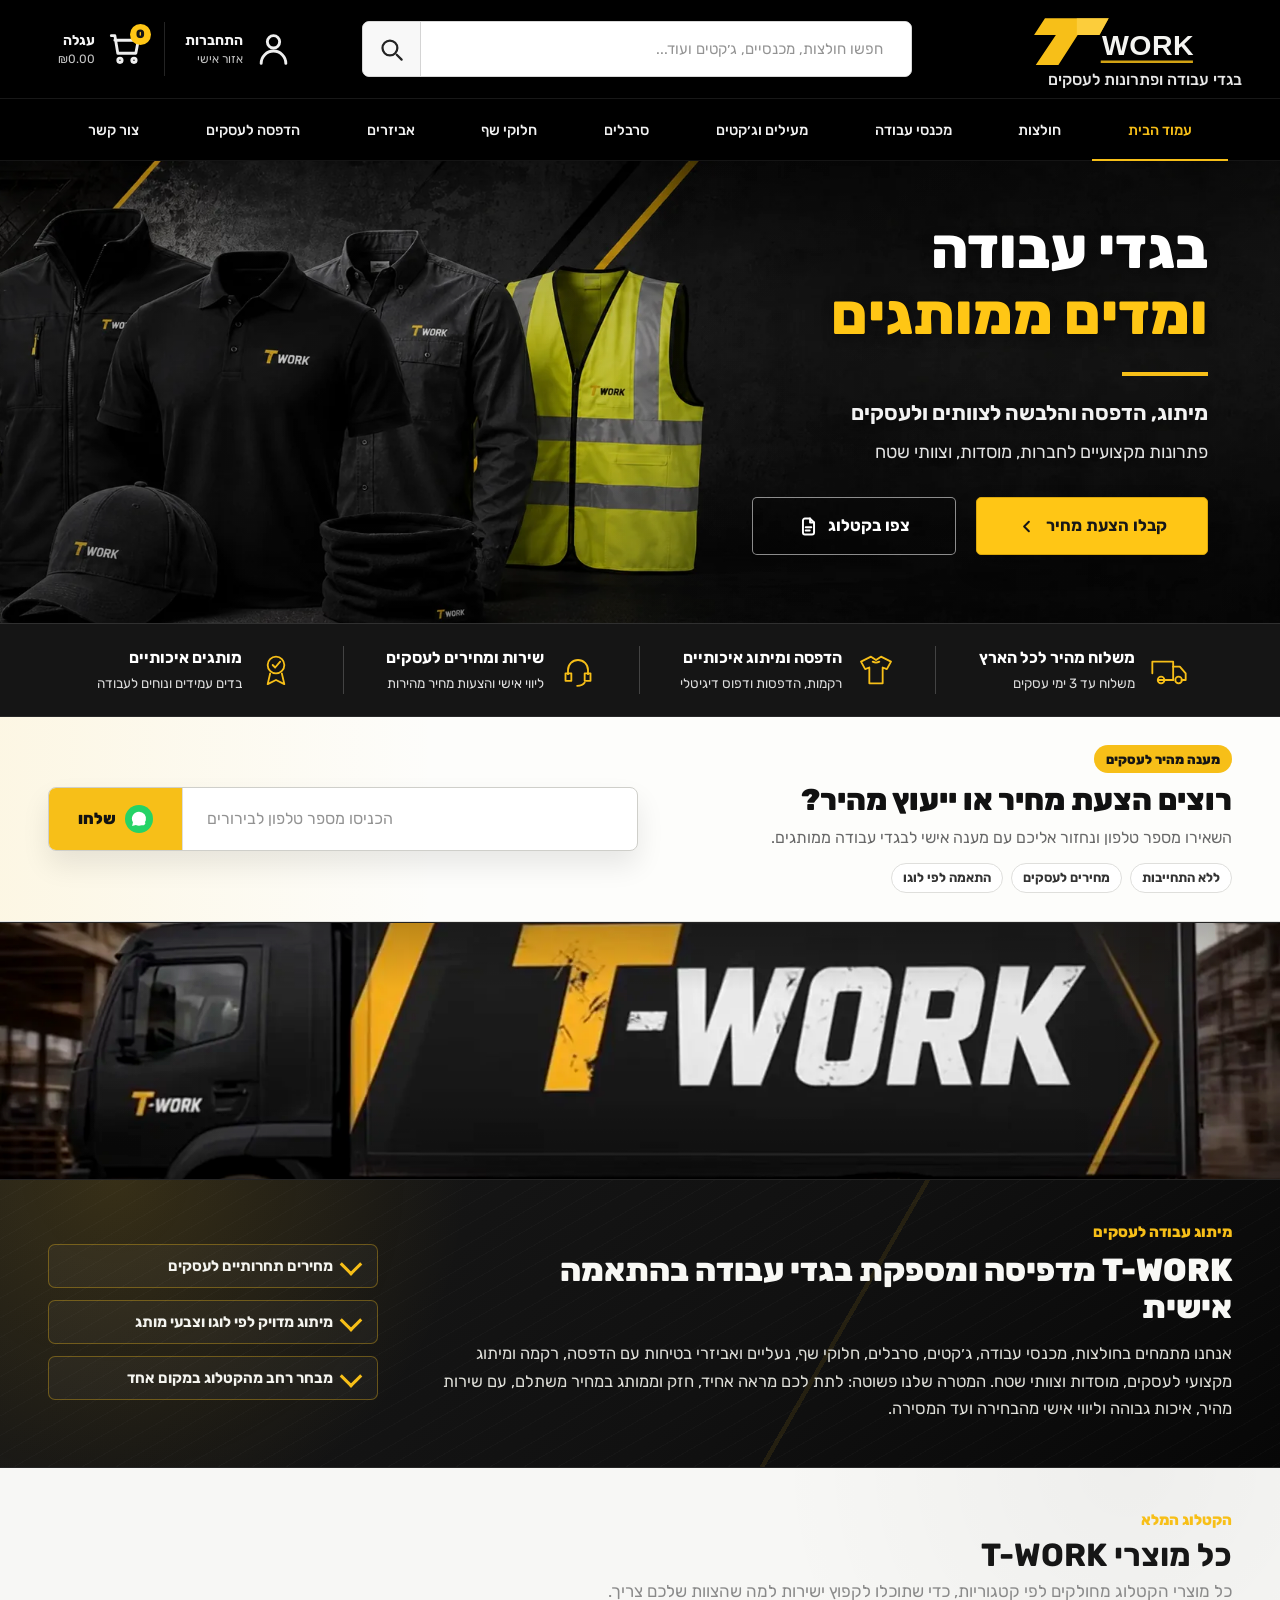
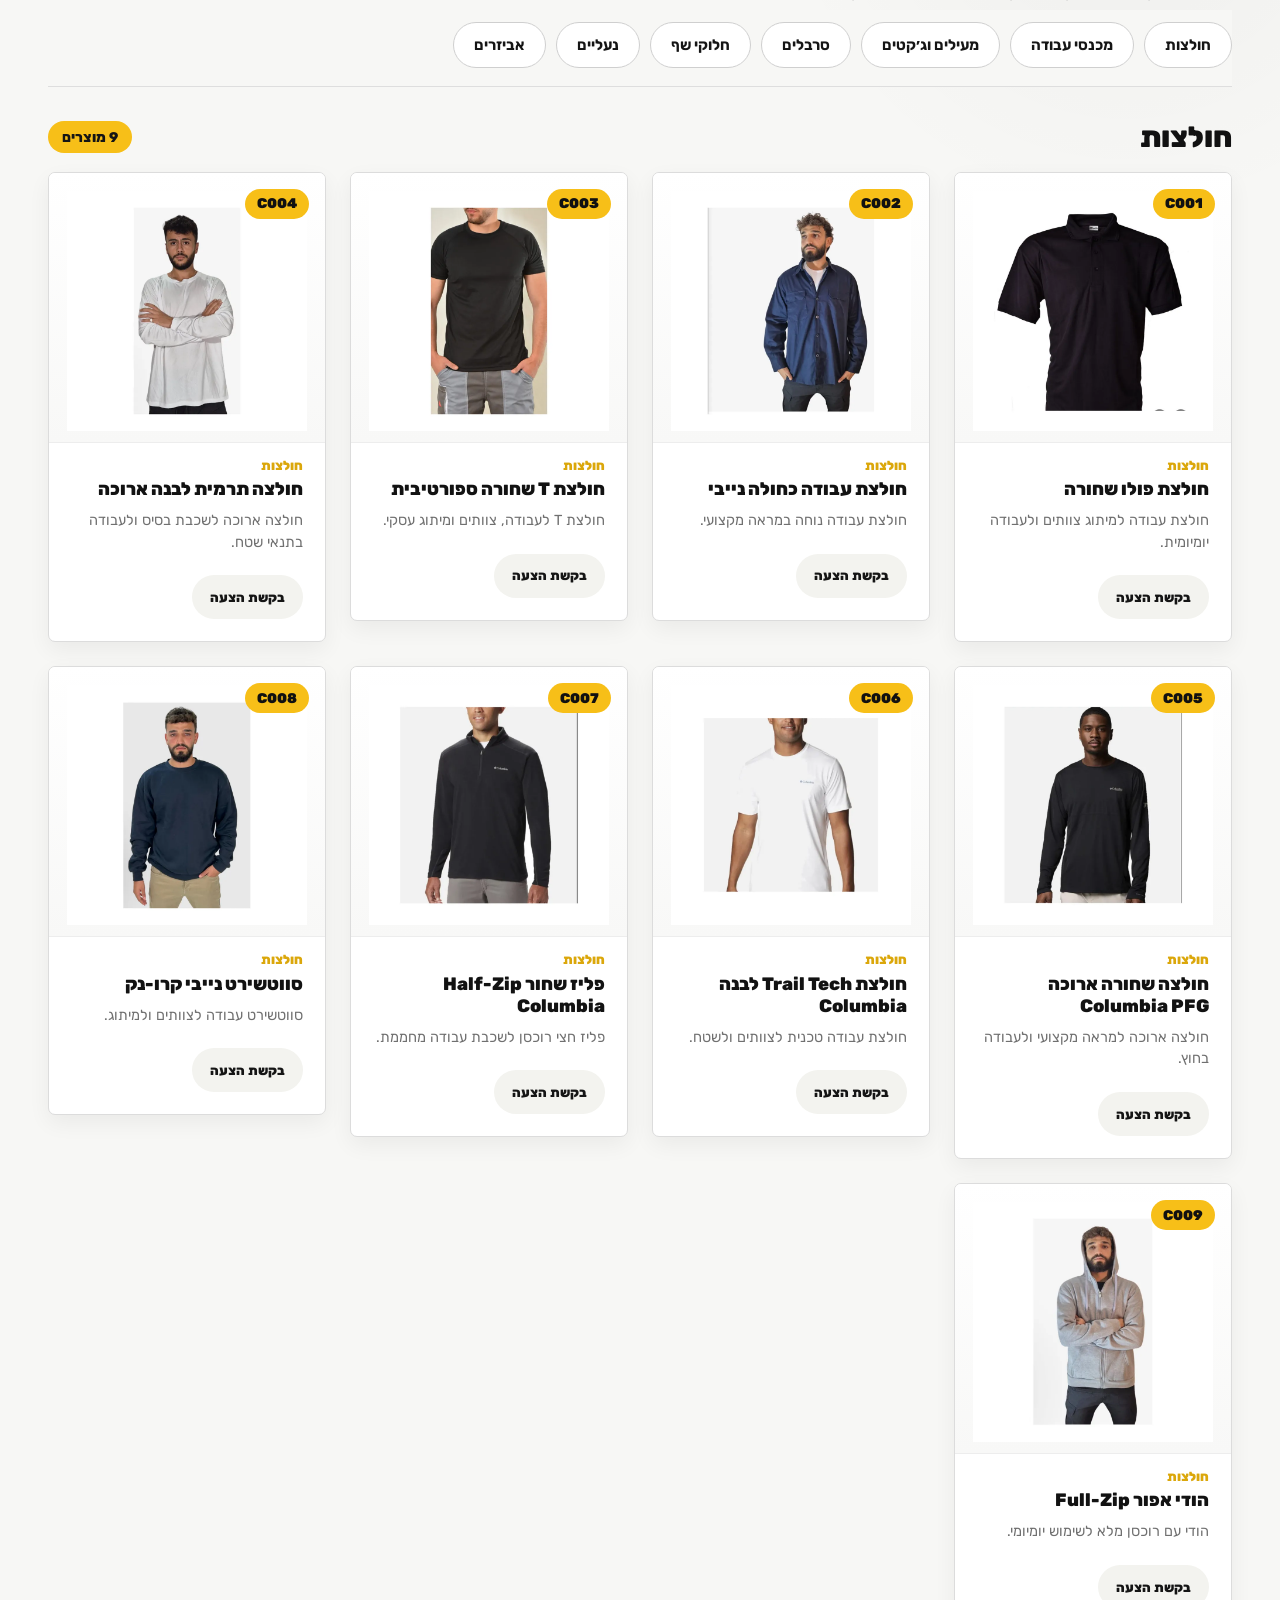
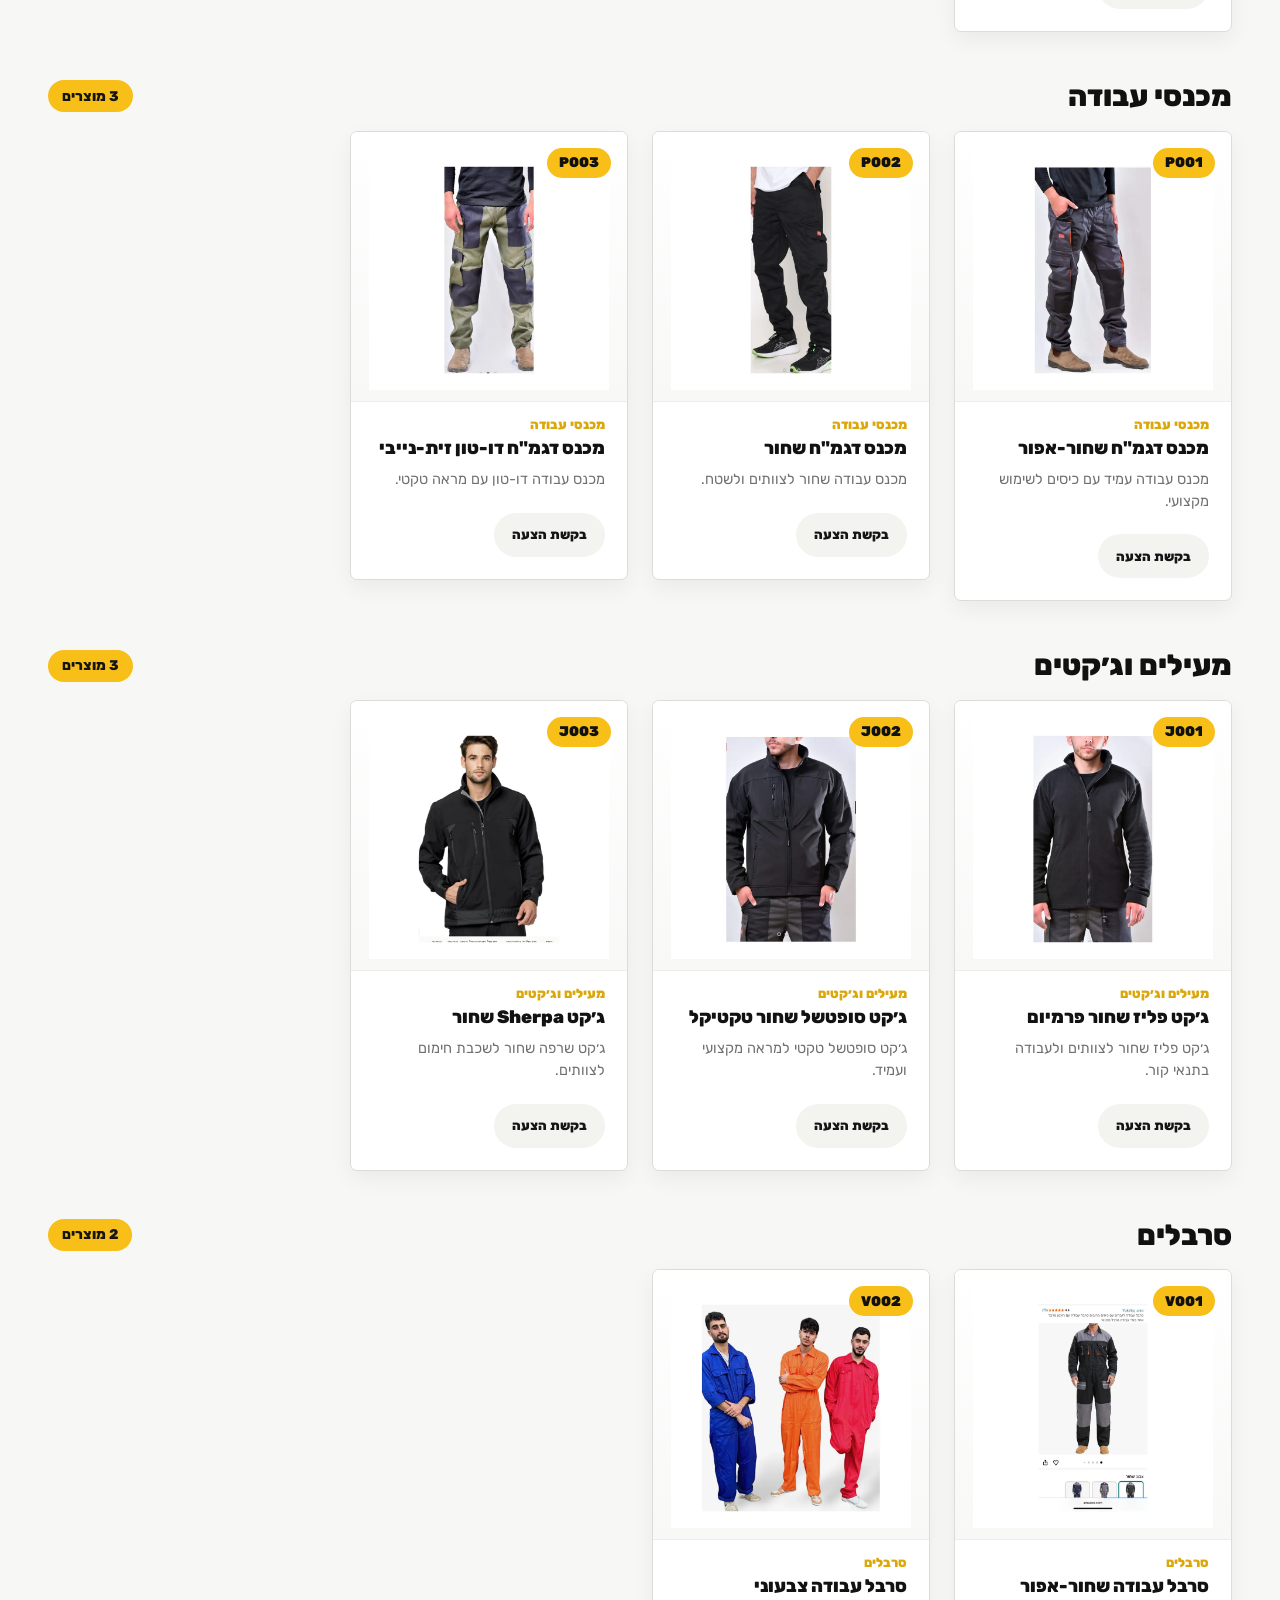
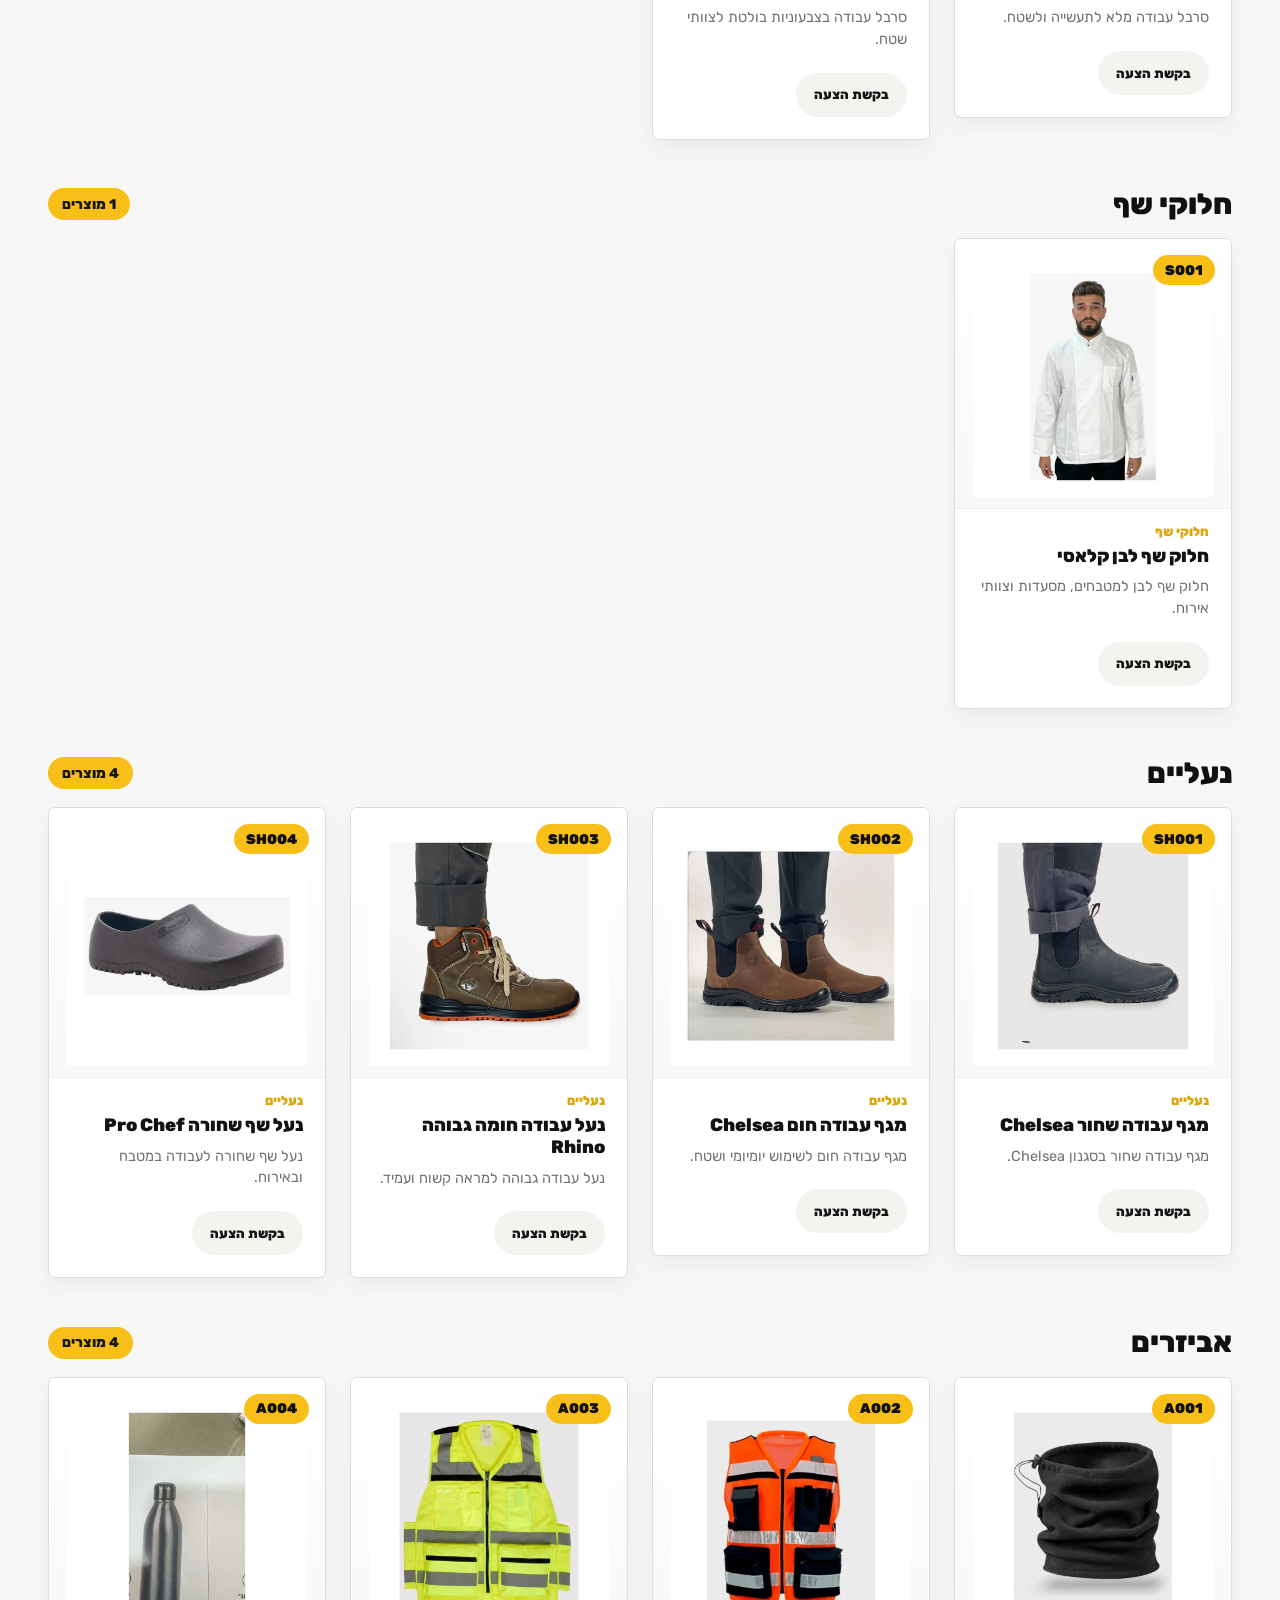
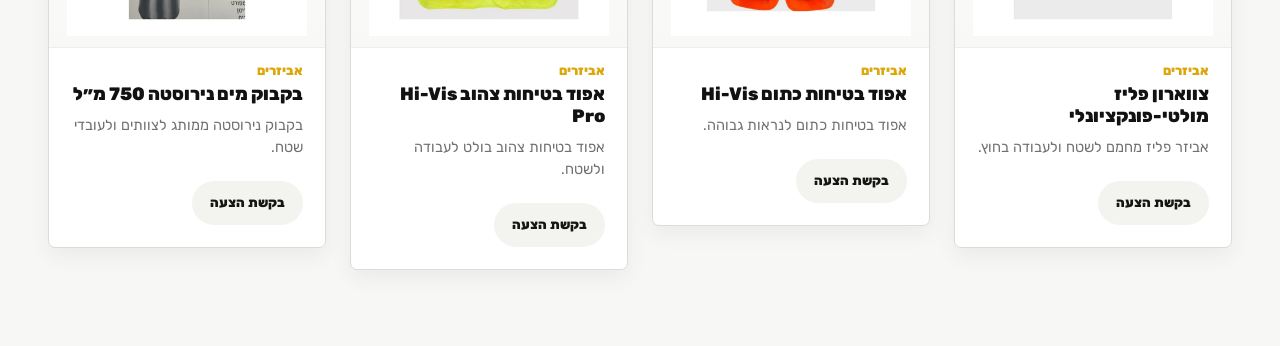
==== commit 3b3af9bc: "Make mobile hero immersive" ====
--- a/index.html
+++ b/index.html
@@ -8,7 +8,7 @@
     <link rel="preconnect" href="https://fonts.googleapis.com" />
     <link rel="preconnect" href="https://fonts.gstatic.com" crossorigin />
     <link href="https://fonts.googleapis.com/css2?family=Rubik:wght@400;500;600;700;800;900&display=swap" rel="stylesheet" />
-    <link rel="stylesheet" href="styles.css?v=mobile-8" />
+    <link rel="stylesheet" href="styles.css?v=mobile-9" />
   </head>
   <body id="top">
     <header class="site-header">
@@ -123,6 +123,7 @@
 
       <section class="mobile-hero-cta" aria-label="פעולות ראשיות">
         <div class="mobile-hero-cta-inner page-shell">
+          <h2>בגדי עבודה ופתרונות לעסקים</h2>
           <a class="btn btn-primary" href="#phone-capture">
             קבלו הצעת מחיר
             <svg viewBox="0 0 24 24" aria-hidden="true">
@@ -341,7 +342,7 @@
 
     </main>
     <script src="data/products.js"></script>
-    <script src="homepage-products.js?v=mobile-8"></script>
-    <script src="site-actions.js?v=mobile-8"></script>
+    <script src="homepage-products.js?v=mobile-9"></script>
+    <script src="site-actions.js?v=mobile-9"></script>
   </body>
 </html>
--- a/styles.css
+++ b/styles.css
@@ -1777,18 +1777,19 @@
 
   .hero,
   .hero-clean {
-    min-height: 0;
+    min-height: clamp(360px, 58svh, 520px);
+    height: clamp(360px, 58svh, 520px);
     overflow: hidden;
     background: #050505;
   }
 
   .hero-background-image {
-    position: relative;
-    inset: auto;
+    position: absolute;
+    inset: 0;
     width: 100%;
-    height: auto;
-    object-fit: contain;
-    object-position: center center;
+    height: 100%;
+    object-fit: cover;
+    object-position: 33% center;
     transform: none;
     filter: contrast(1.03) saturate(1.02);
   }
@@ -1805,7 +1806,7 @@
 
   .mobile-hero-cta {
     display: block;
-    padding: 13px 0 15px;
+    padding: 16px 0 17px;
     background:
       linear-gradient(180deg, #050505 0%, #111111 100%);
     border-bottom: 1px solid #242424;
@@ -1814,6 +1815,15 @@
   .mobile-hero-cta-inner {
     display: grid;
     gap: 10px;
+  }
+
+  .mobile-hero-cta h2 {
+    margin: 0 0 4px;
+    color: #ffffff;
+    font-size: 25px;
+    font-weight: 850;
+    line-height: 1.16;
+    text-align: center;
   }
 
   .mobile-hero-cta .btn {
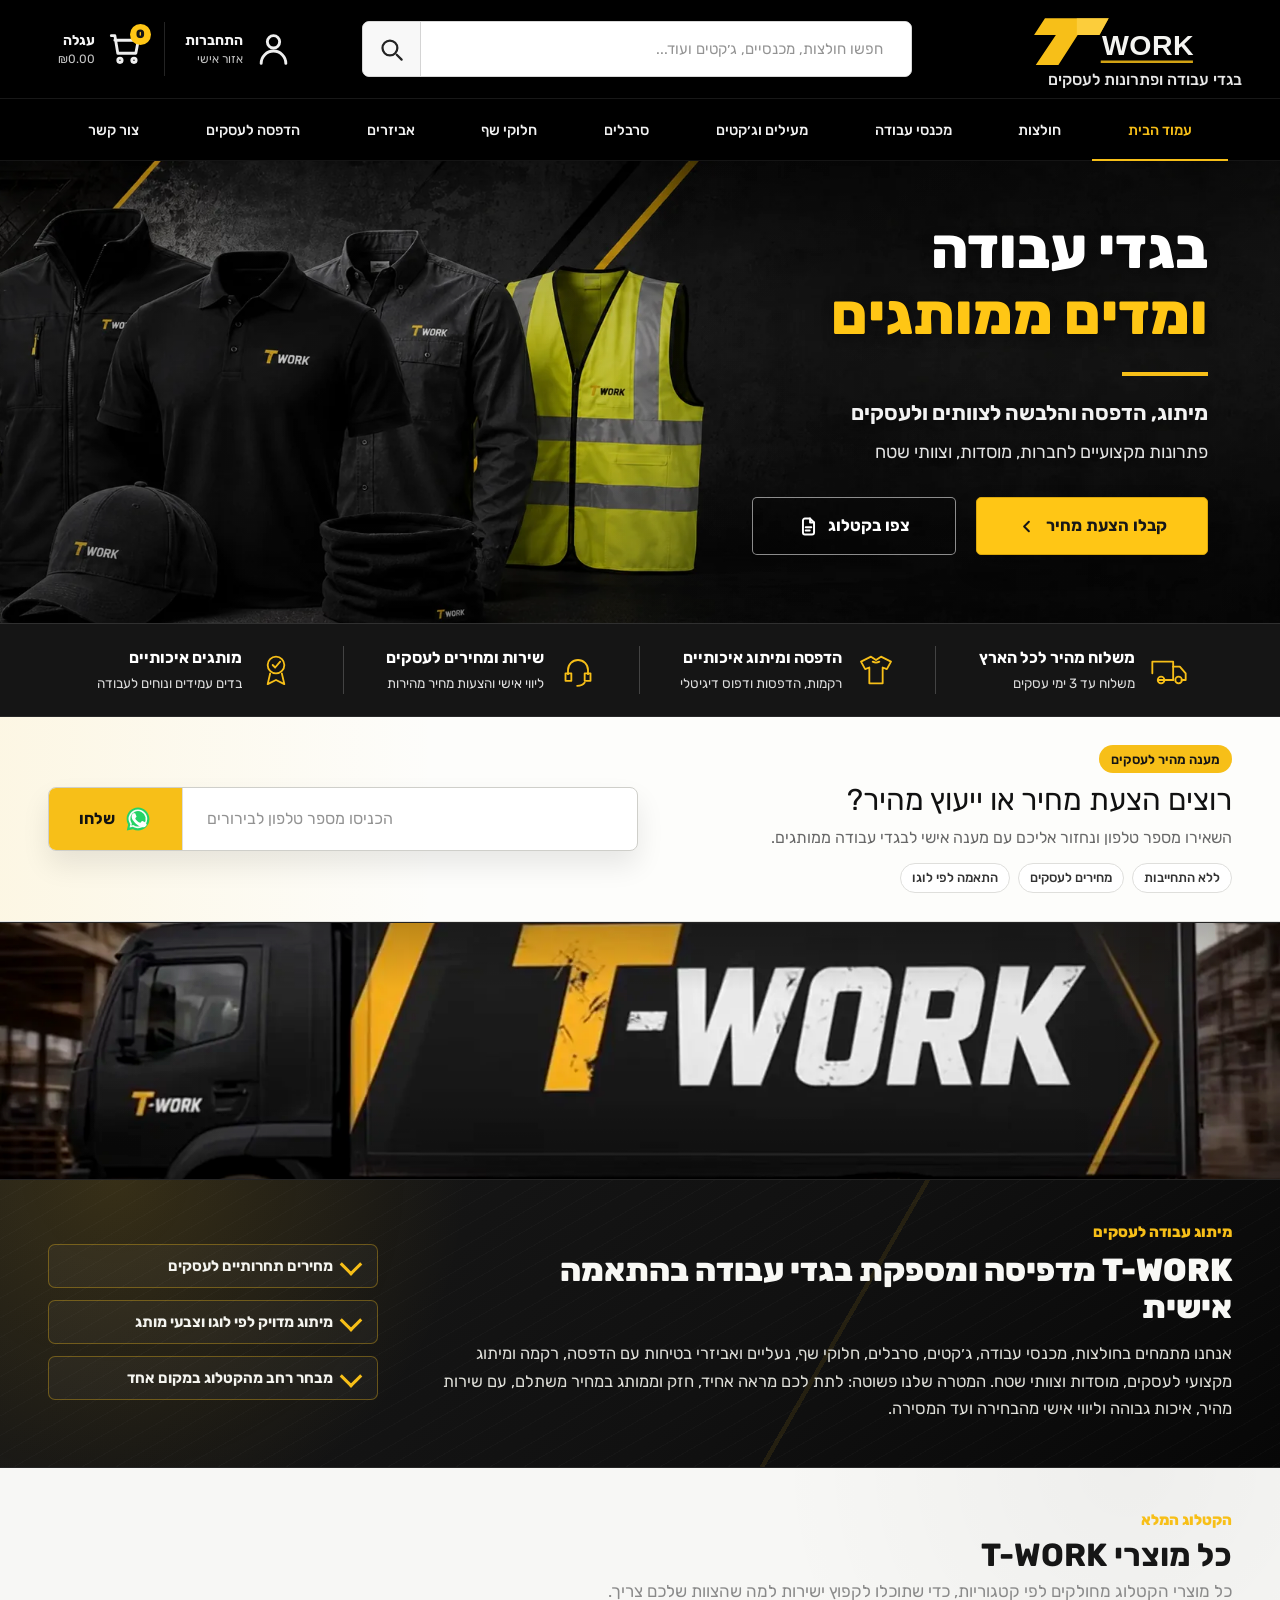
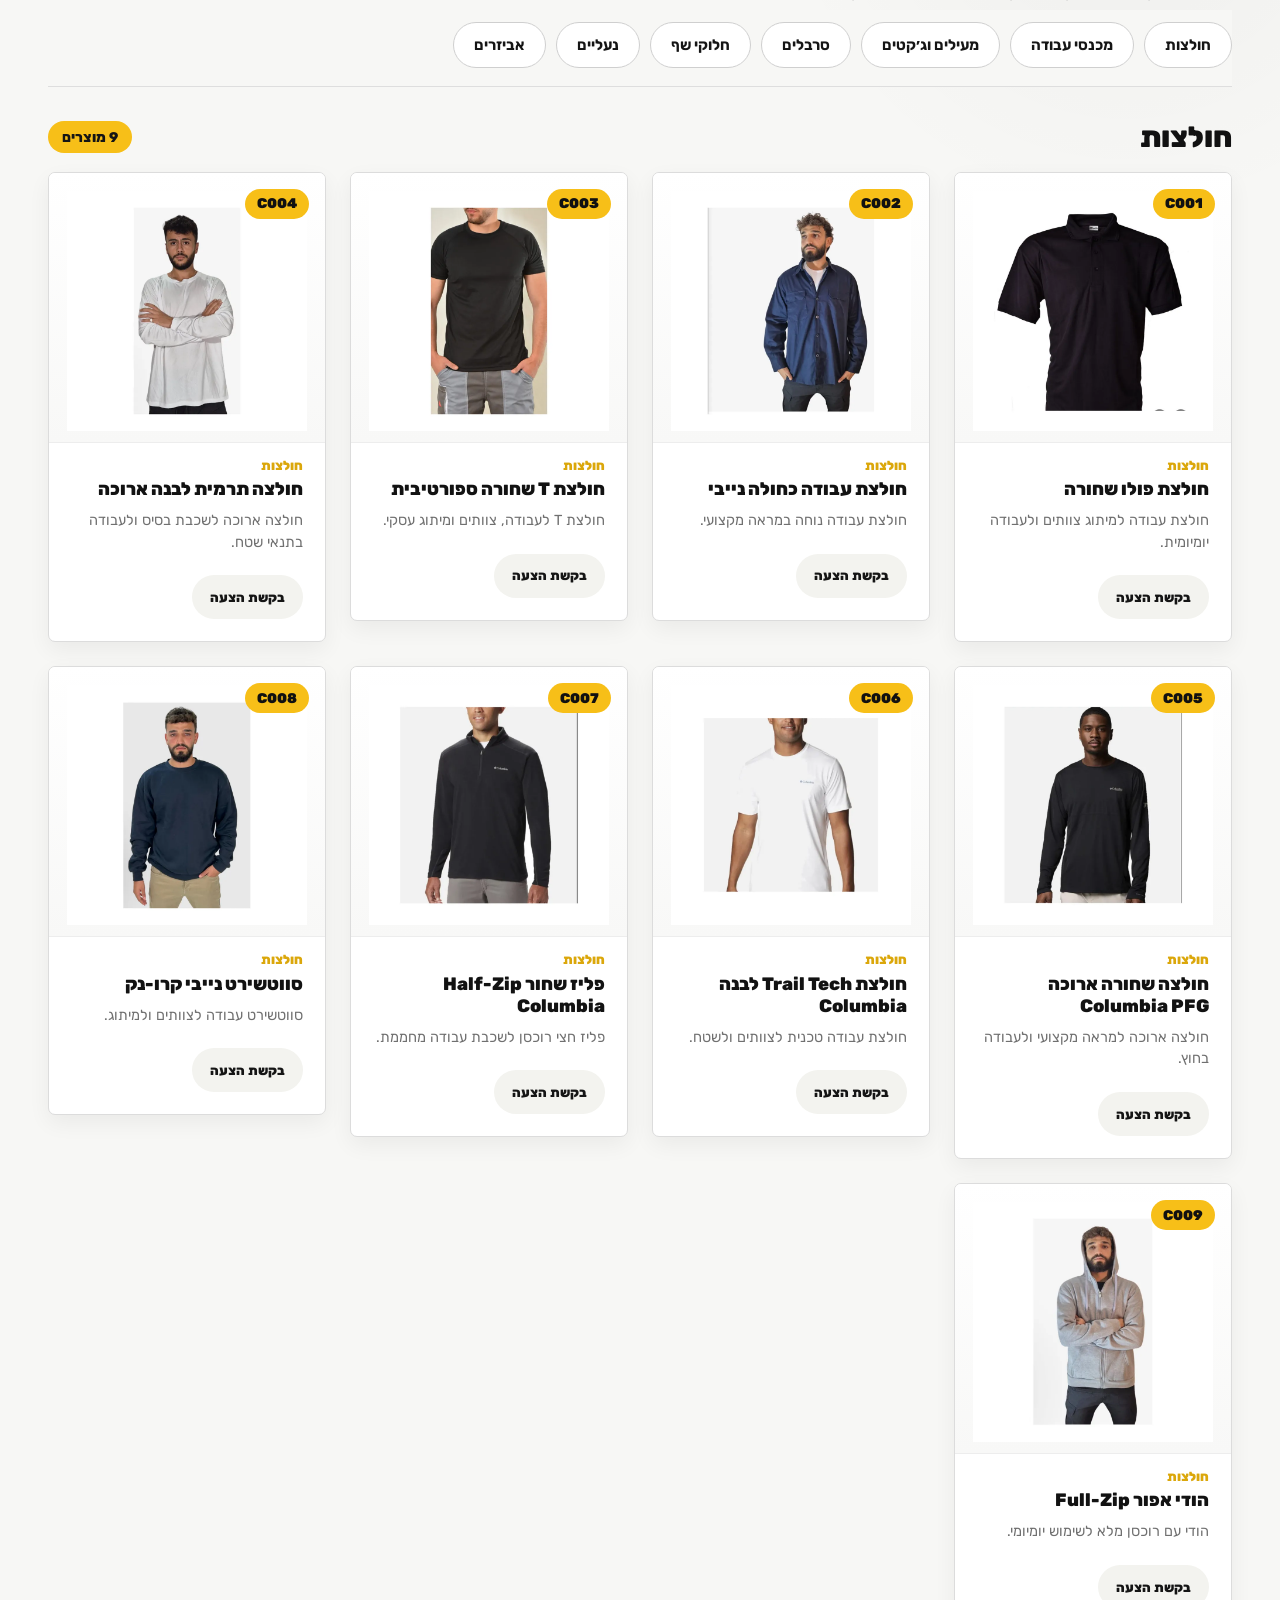
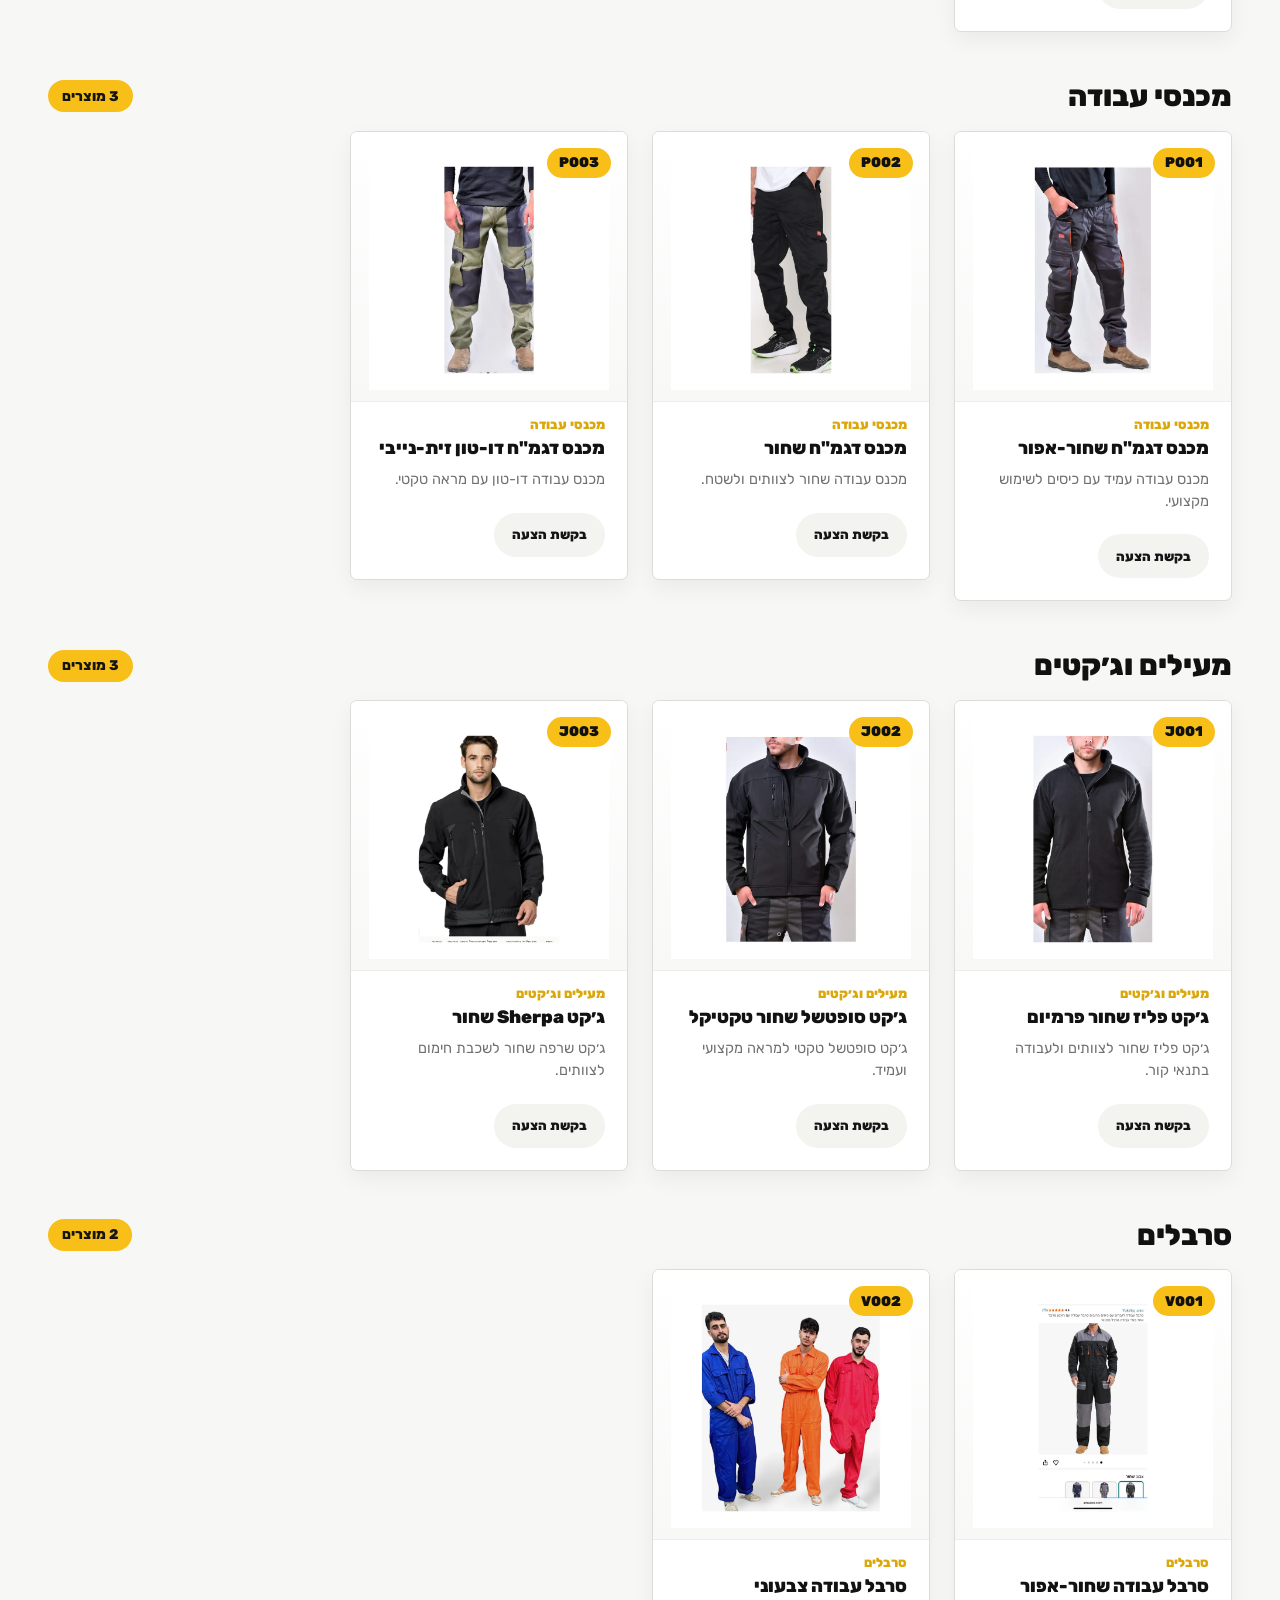
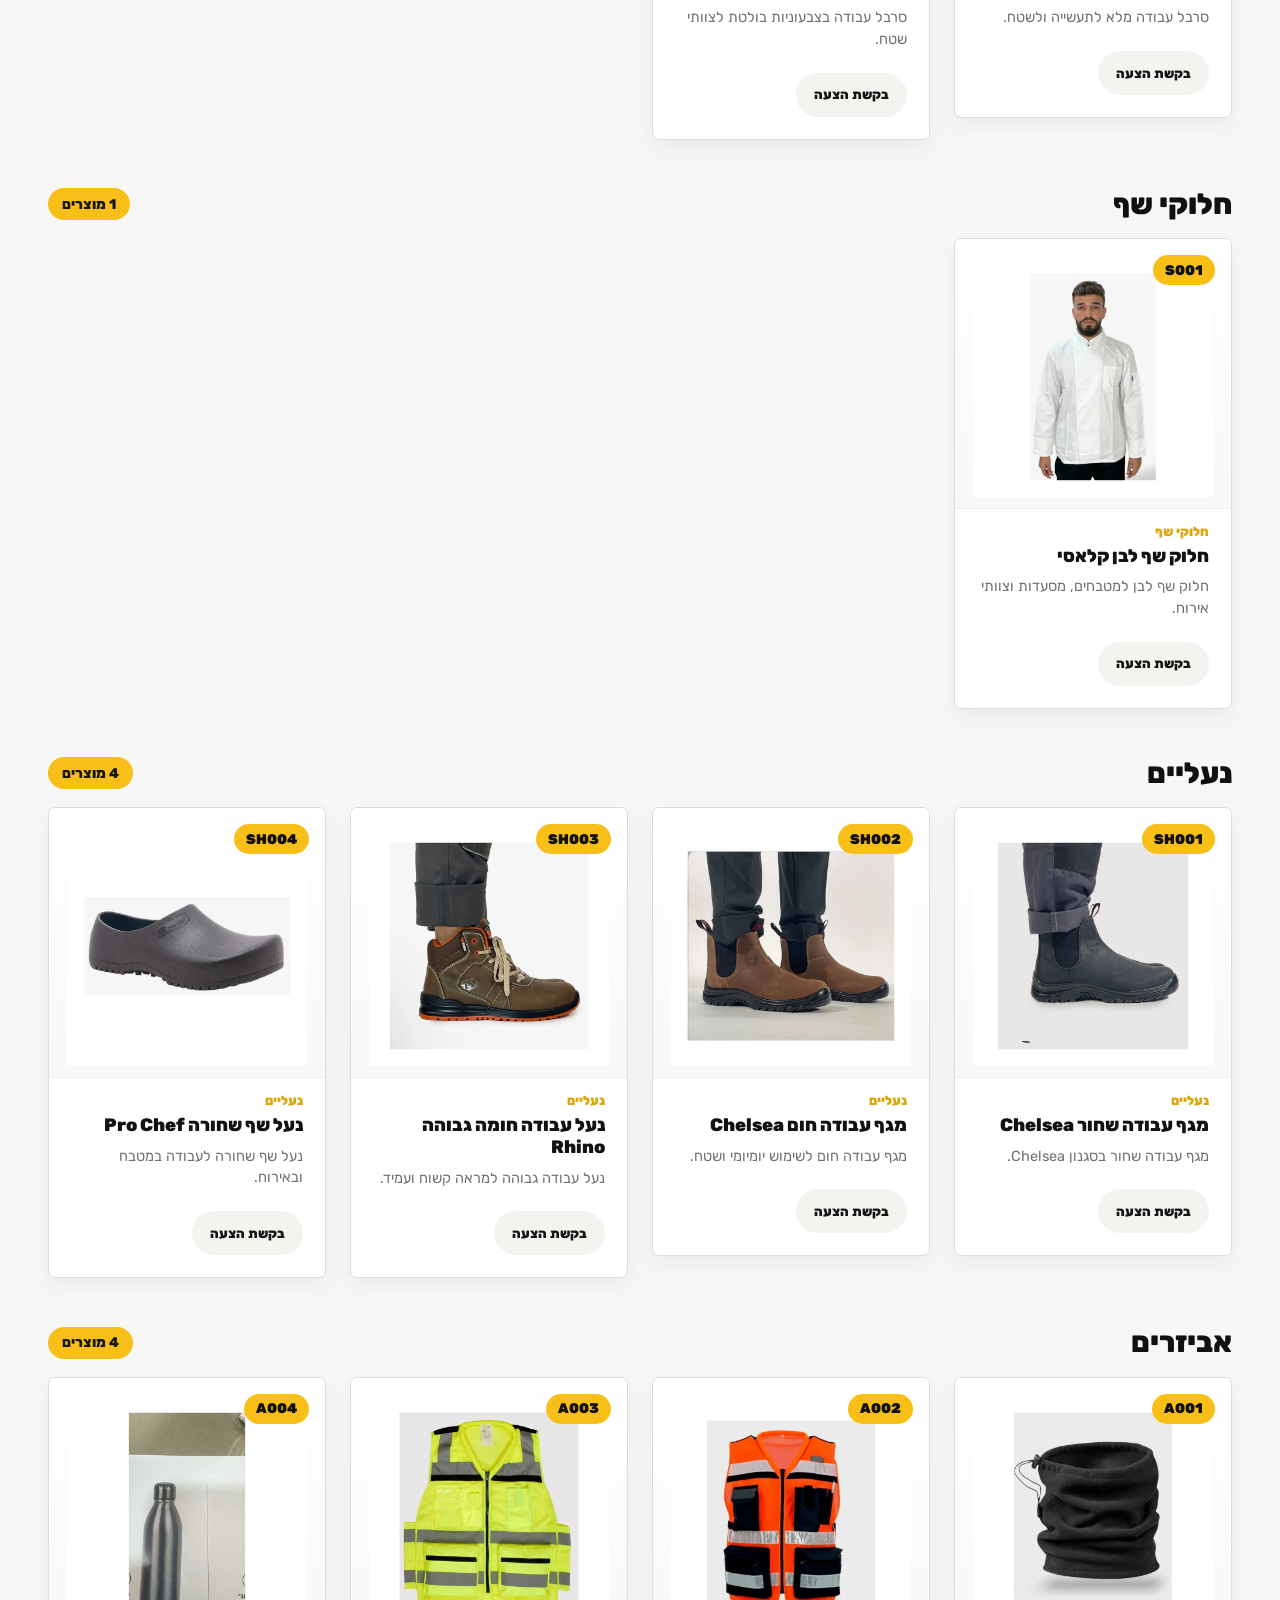
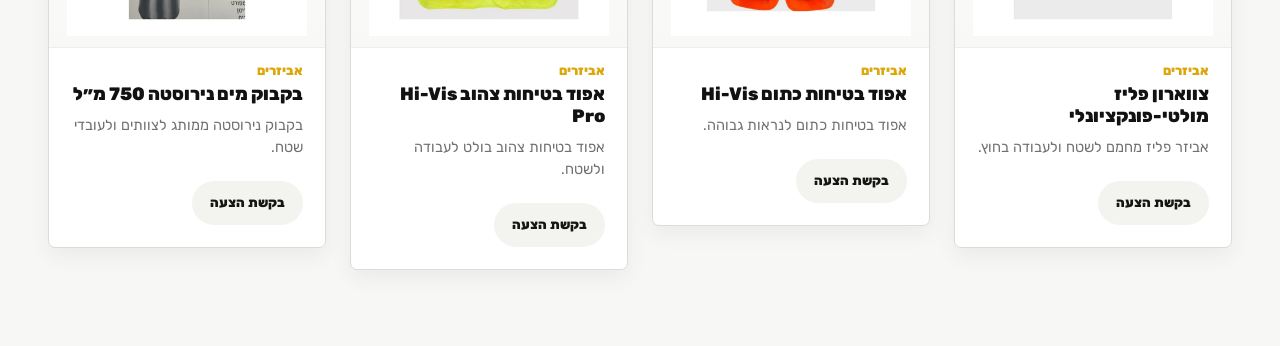
==== commit 5fe57ea9: "Improve mobile hero and WhatsApp icon" ====
--- a/index.html
+++ b/index.html
@@ -8,7 +8,7 @@
     <link rel="preconnect" href="https://fonts.googleapis.com" />
     <link rel="preconnect" href="https://fonts.gstatic.com" crossorigin />
     <link href="https://fonts.googleapis.com/css2?family=Rubik:wght@400;500;600;700;800;900&display=swap" rel="stylesheet" />
-    <link rel="stylesheet" href="styles.css?v=mobile-9" />
+    <link rel="stylesheet" href="styles.css?v=mobile-10" />
   </head>
   <body id="top">
     <header class="site-header">
@@ -86,7 +86,10 @@
 
     <main>
       <section class="hero hero-clean" aria-labelledby="hero-title">
-        <img class="hero-background-image" src="assets/t-work-clean-hero-with-logo.webp" alt="" aria-hidden="true" decoding="async" fetchpriority="high" />
+        <picture class="hero-picture" aria-hidden="true">
+          <source media="(max-width: 640px)" srcset="assets/t-work-mobile-hero.webp" />
+          <img class="hero-background-image" src="assets/t-work-clean-hero-with-logo.webp" alt="" aria-hidden="true" decoding="async" fetchpriority="high" />
+        </picture>
         <span class="hero-line hero-line-left" aria-hidden="true"></span>
         <span class="hero-line hero-line-center" aria-hidden="true"></span>
         <span class="hero-line hero-line-corner" aria-hidden="true"></span>
@@ -222,10 +225,7 @@
             />
             <button type="submit" aria-label="שליחת מספר טלפון לבירור בוואטסאפ">
               <span class="whatsapp-icon" aria-hidden="true">
-                <svg viewBox="0 0 32 32">
-                  <path d="M16 4.2A11.3 11.3 0 0 0 6.3 21.3L5 27l5.9-1.4A11.3 11.3 0 1 0 16 4.2z" />
-                  <path d="M12.3 10.4c-.3-.7-.6-.7-.9-.7h-.8c-.3 0-.8.1-1.2.6-.4.5-1.5 1.5-1.5 3.6s1.6 4.2 1.8 4.5c.2.3 3.1 4.9 7.7 6.6 3.8 1.5 4.6 1.2 5.4 1.1.8-.1 2.6-1.1 3-2.1.4-1 .4-1.9.3-2.1-.1-.2-.4-.3-.9-.6l-2.8-1.4c-.4-.2-.8-.3-1.1.3-.3.5-1.2 1.4-1.5 1.7-.3.3-.6.3-1.1.1-.5-.3-2-.8-3.8-2.4-1.4-1.3-2.4-2.8-2.7-3.3-.3-.5 0-.8.2-1 .2-.2.5-.6.7-.8.2-.3.3-.5.5-.8.2-.3.1-.6 0-.9z" />
-                </svg>
+                <img src="assets/whatsapp.svg" alt="" loading="lazy" decoding="async" />
               </span>
               שלחו
             </button>
@@ -342,7 +342,7 @@
 
     </main>
     <script src="data/products.js"></script>
-    <script src="homepage-products.js?v=mobile-9"></script>
-    <script src="site-actions.js?v=mobile-9"></script>
+    <script src="homepage-products.js?v=mobile-10"></script>
+    <script src="site-actions.js?v=mobile-10"></script>
   </body>
 </html>
--- a/styles.css
+++ b/styles.css
@@ -393,6 +393,13 @@
   display: none;
 }
 
+.hero-picture {
+  position: absolute;
+  inset: 0;
+  display: block;
+  overflow: hidden;
+}
+
 .hero-background-image {
   position: absolute;
   inset: 0;
@@ -698,14 +705,14 @@
   color: #151515;
   background: var(--gold);
   font-size: 13px;
-  font-weight: 850;
+  font-weight: 600;
 }
 
 .phone-capture-copy h2 {
   margin: 0;
   color: #111111;
   font-size: 30px;
-  font-weight: 850;
+  font-weight: 400;
   line-height: 1.15;
 }
 
@@ -734,7 +741,7 @@
   color: #333333;
   background: #ffffff;
   font-size: 13px;
-  font-weight: 700;
+  font-weight: 500;
 }
 
 .phone-capture-form {
@@ -764,7 +771,7 @@
   color: #111111;
   background: transparent;
   font-size: 16px;
-  font-weight: 500;
+  font-weight: 400;
 }
 
 .phone-capture-form input::placeholder {
@@ -783,7 +790,7 @@
   color: #121212;
   background: var(--gold);
   font-size: 16px;
-  font-weight: 850;
+  font-weight: 700;
   cursor: pointer;
   transition:
     filter 160ms ease,
@@ -821,15 +828,14 @@
   place-items: center;
   width: 28px;
   height: 28px;
-  border-radius: 999px;
-  background: #25d366;
-  color: #ffffff;
-}
-
-.whatsapp-icon svg {
-  width: 20px;
-  height: 20px;
-  fill: currentColor;
+  flex: 0 0 28px;
+}
+
+.whatsapp-icon img {
+  display: block;
+  width: 100%;
+  height: 100%;
+  object-fit: contain;
 }
 
 .truck-divider {
@@ -1777,8 +1783,8 @@
 
   .hero,
   .hero-clean {
-    min-height: clamp(360px, 58svh, 520px);
-    height: clamp(360px, 58svh, 520px);
+    min-height: clamp(350px, 94vw, 455px);
+    height: clamp(350px, 94vw, 455px);
     overflow: hidden;
     background: #050505;
   }
@@ -1789,9 +1795,9 @@
     width: 100%;
     height: 100%;
     object-fit: cover;
-    object-position: 33% center;
+    object-position: center center;
     transform: none;
-    filter: contrast(1.03) saturate(1.02);
+    filter: contrast(1.04) saturate(1.03);
   }
 
   .hero-clean::after {
@@ -1821,7 +1827,7 @@
     margin: 0 0 4px;
     color: #ffffff;
     font-size: 25px;
-    font-weight: 850;
+    font-weight: 400;
     line-height: 1.16;
     text-align: center;
   }
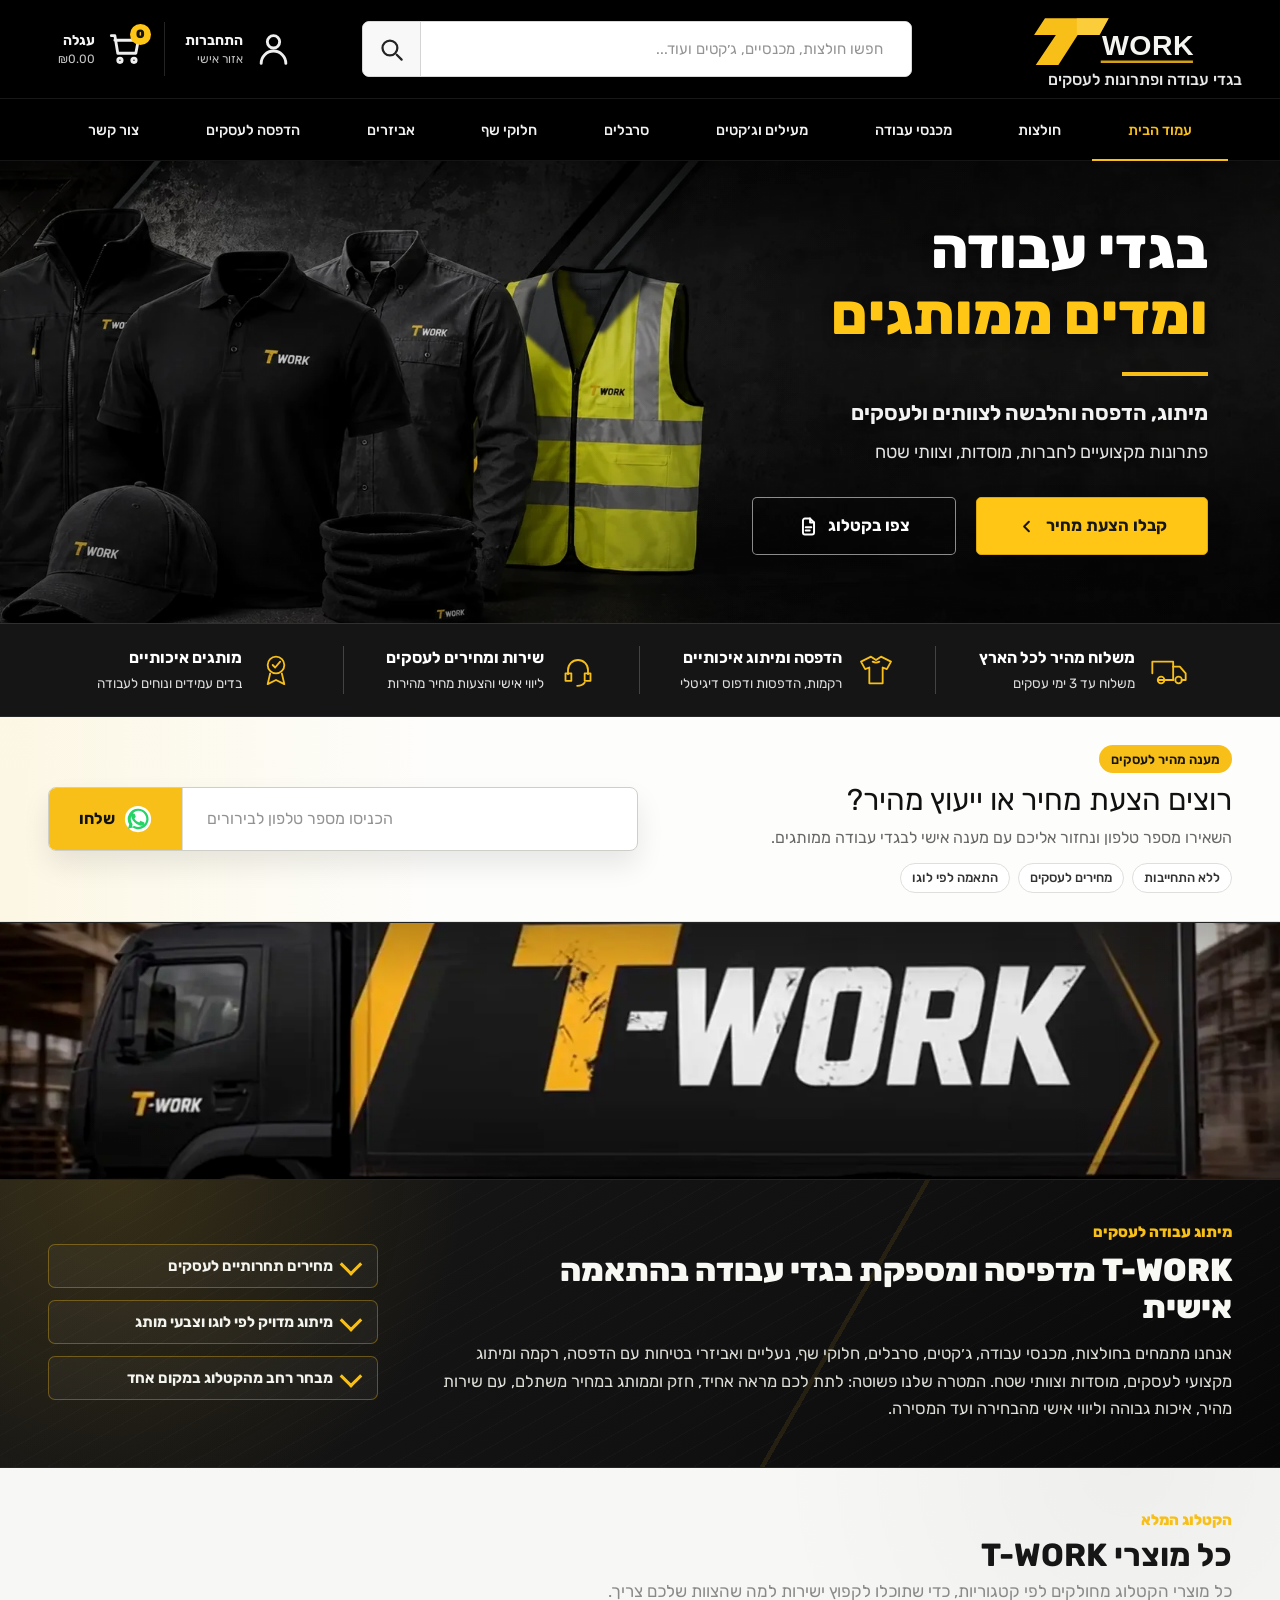
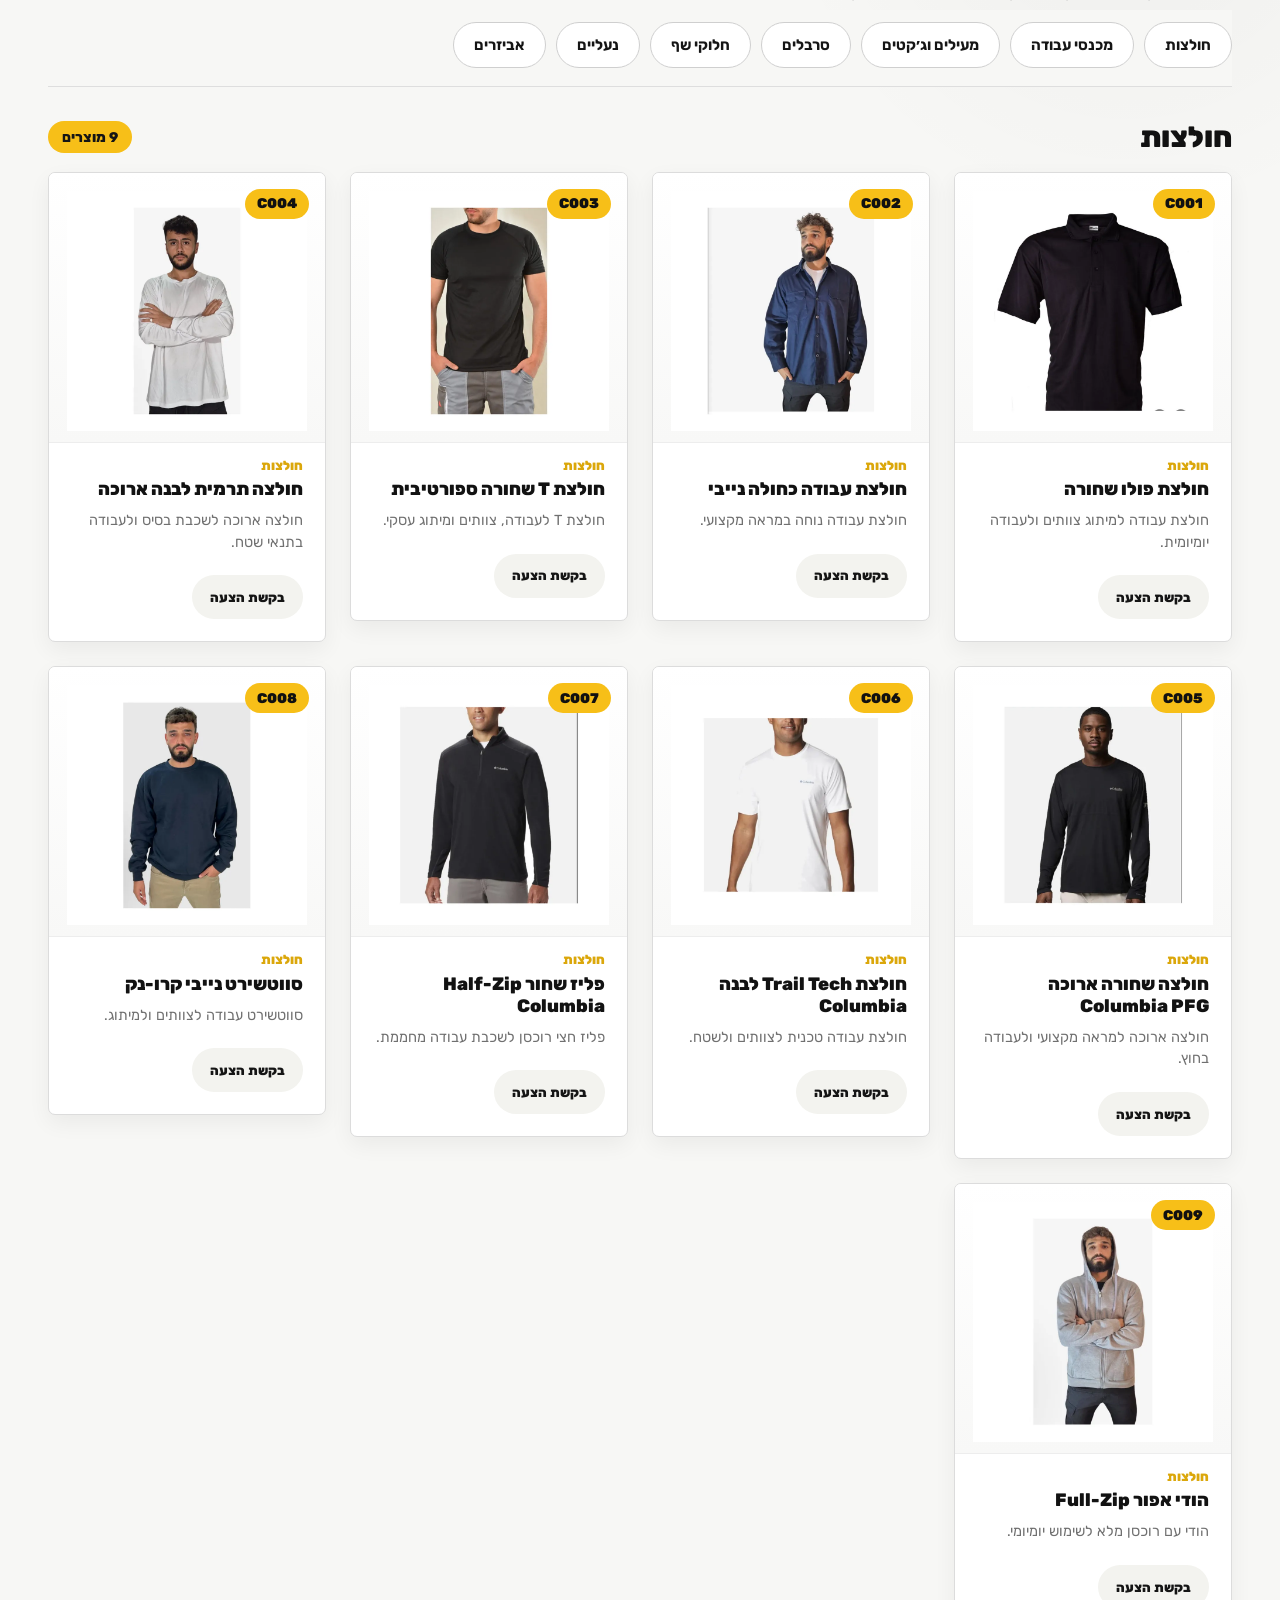
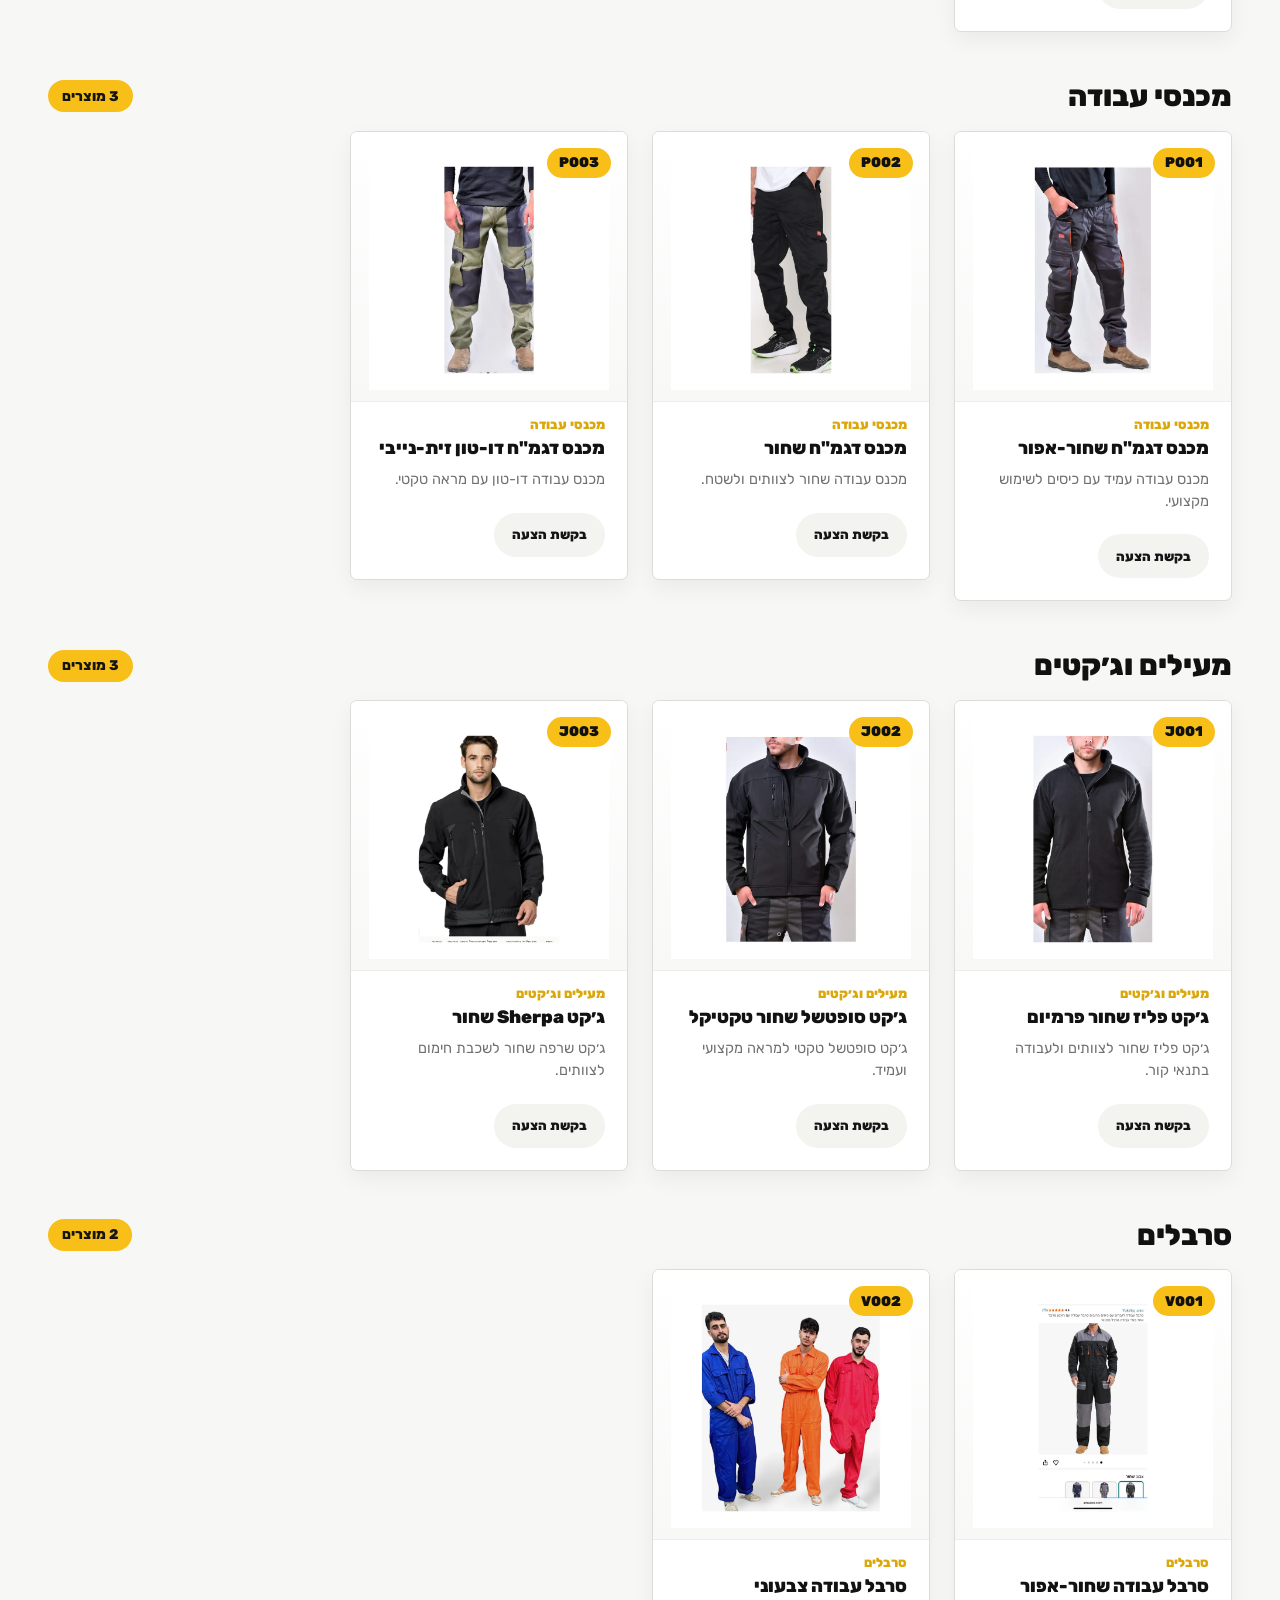
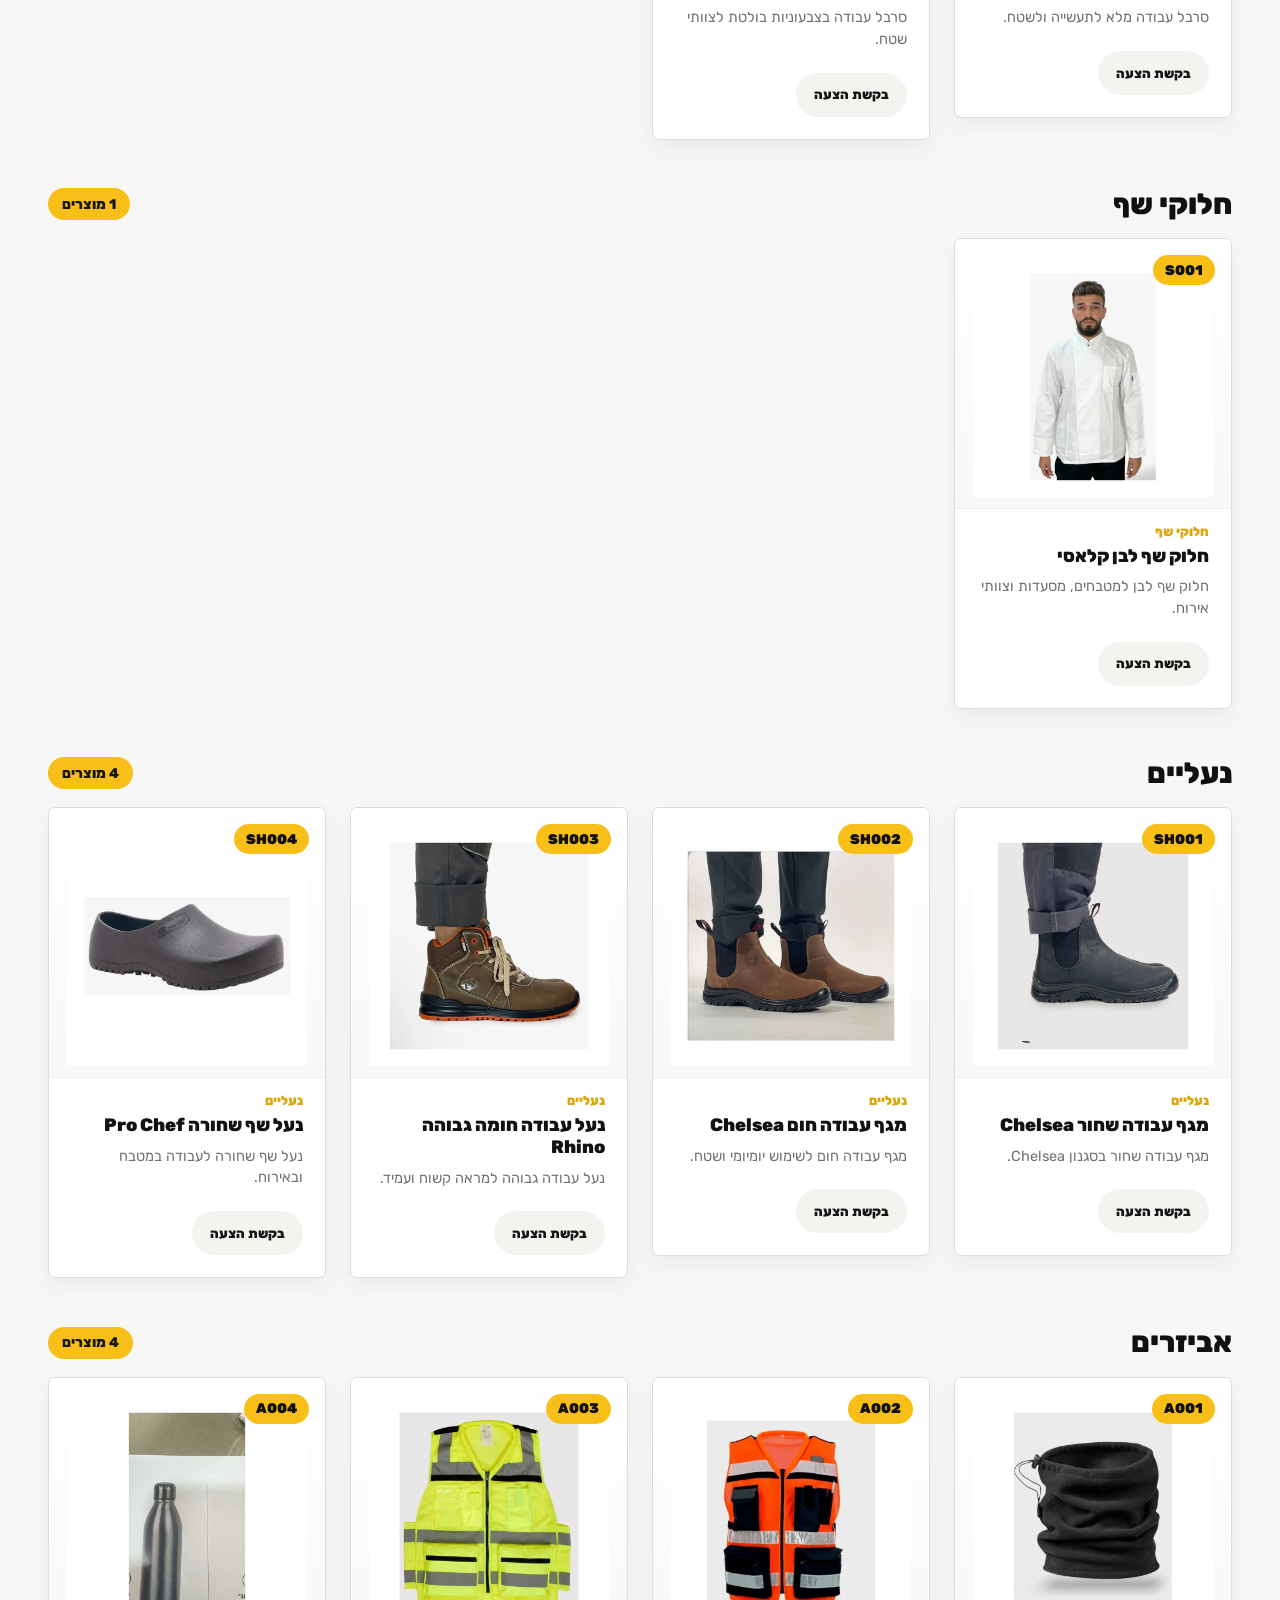
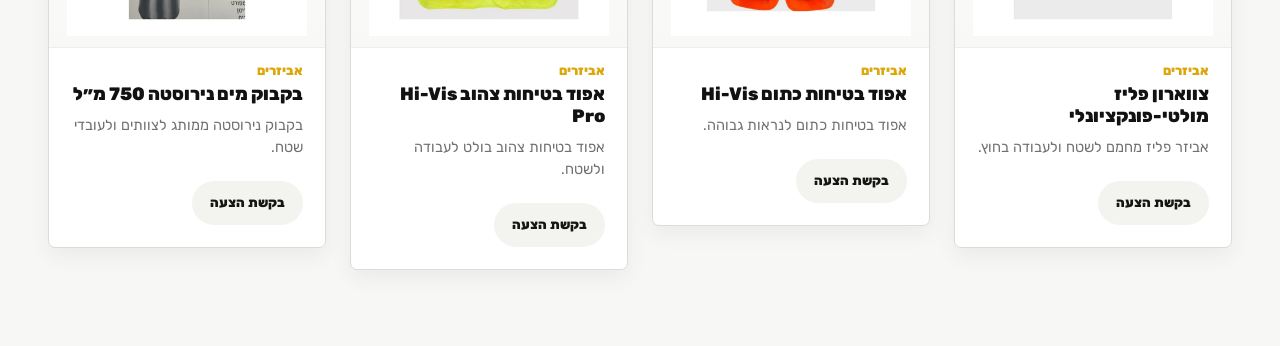
==== commit af1943f5: "Clean hero accents and WhatsApp icon" ====
--- a/index.html
+++ b/index.html
@@ -8,7 +8,7 @@
     <link rel="preconnect" href="https://fonts.googleapis.com" />
     <link rel="preconnect" href="https://fonts.gstatic.com" crossorigin />
     <link href="https://fonts.googleapis.com/css2?family=Rubik:wght@400;500;600;700;800;900&display=swap" rel="stylesheet" />
-    <link rel="stylesheet" href="styles.css?v=mobile-10" />
+    <link rel="stylesheet" href="styles.css?v=mobile-11" />
   </head>
   <body id="top">
     <header class="site-header">
@@ -87,8 +87,8 @@
     <main>
       <section class="hero hero-clean" aria-labelledby="hero-title">
         <picture class="hero-picture" aria-hidden="true">
-          <source media="(max-width: 640px)" srcset="assets/t-work-mobile-hero.webp" />
-          <img class="hero-background-image" src="assets/t-work-clean-hero-with-logo.webp" alt="" aria-hidden="true" decoding="async" fetchpriority="high" />
+          <source media="(max-width: 640px)" srcset="assets/t-work-mobile-hero-no-lines.webp" />
+          <img class="hero-background-image" src="assets/t-work-hero-no-lines.webp" alt="" aria-hidden="true" decoding="async" fetchpriority="high" />
         </picture>
         <span class="hero-line hero-line-left" aria-hidden="true"></span>
         <span class="hero-line hero-line-center" aria-hidden="true"></span>
@@ -342,7 +342,7 @@
 
     </main>
     <script src="data/products.js"></script>
-    <script src="homepage-products.js?v=mobile-10"></script>
-    <script src="site-actions.js?v=mobile-10"></script>
+    <script src="homepage-products.js?v=mobile-11"></script>
+    <script src="site-actions.js?v=mobile-11"></script>
   </body>
 </html>
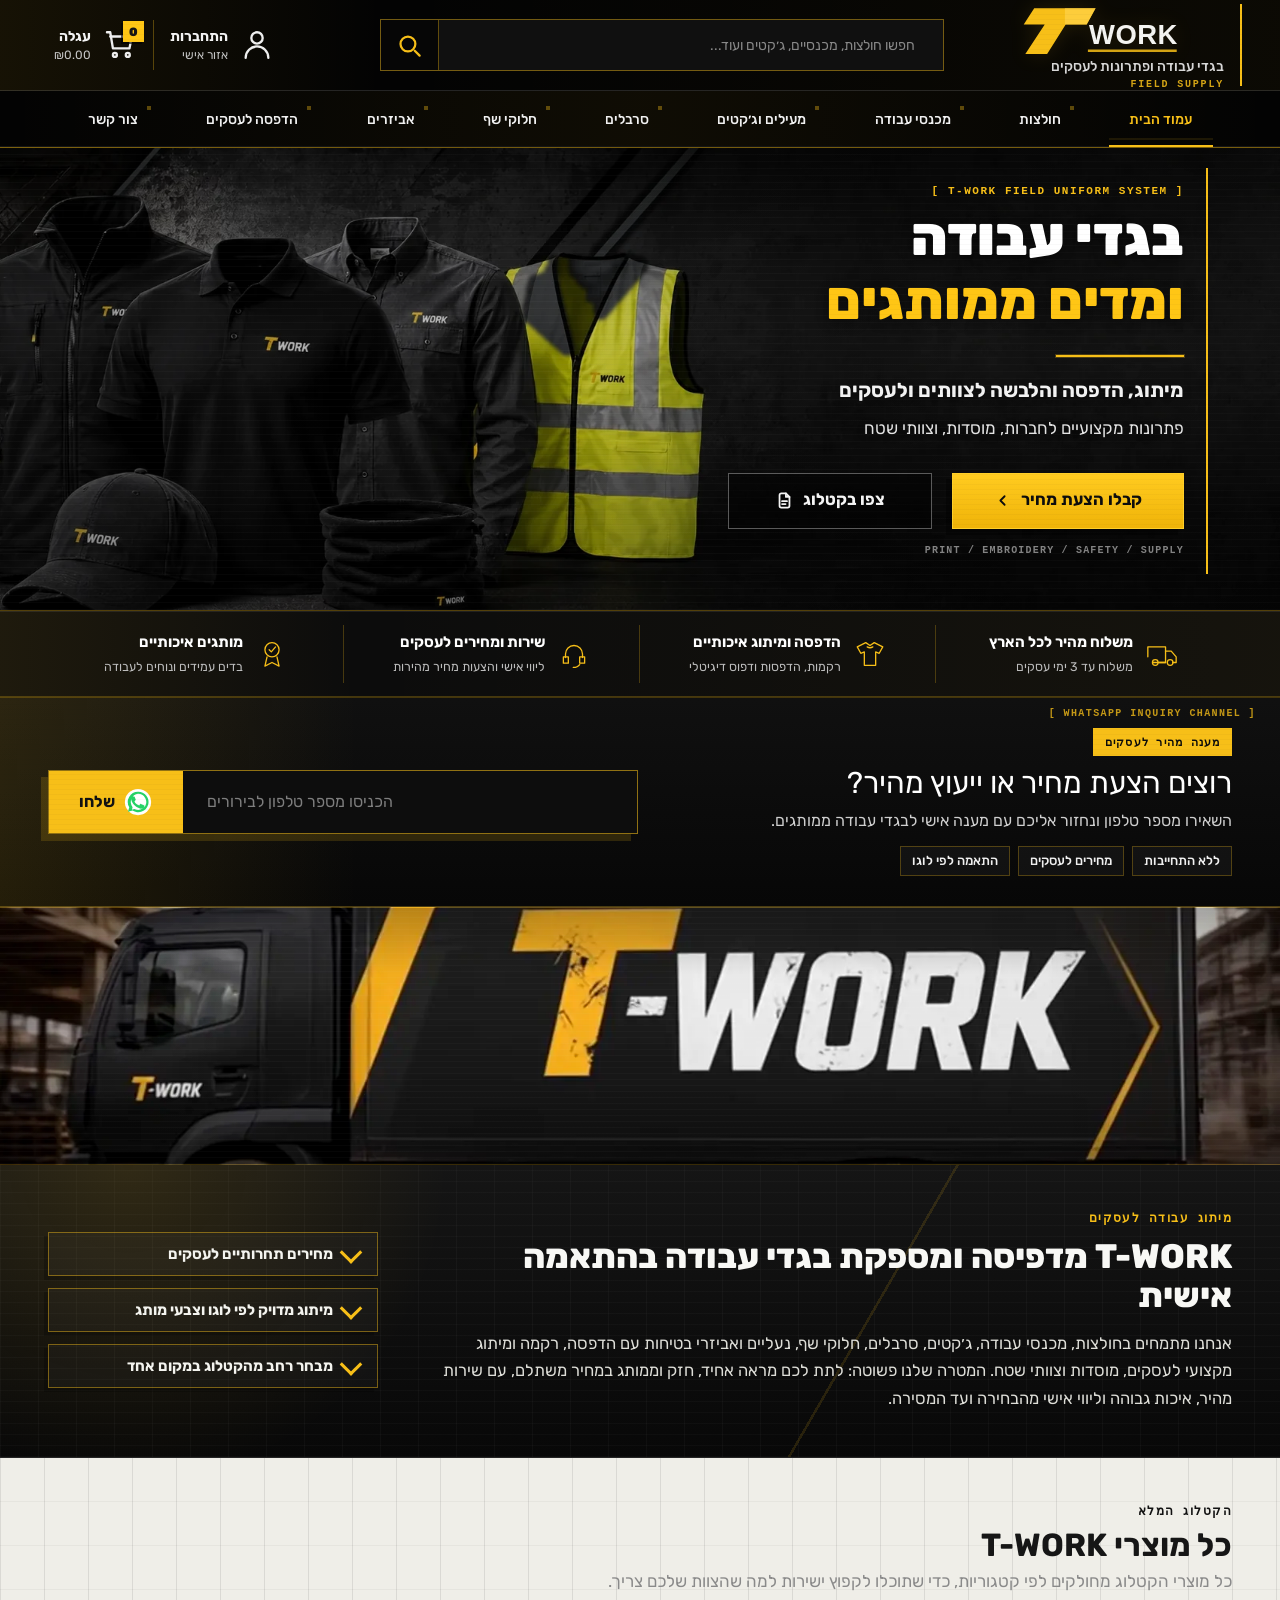
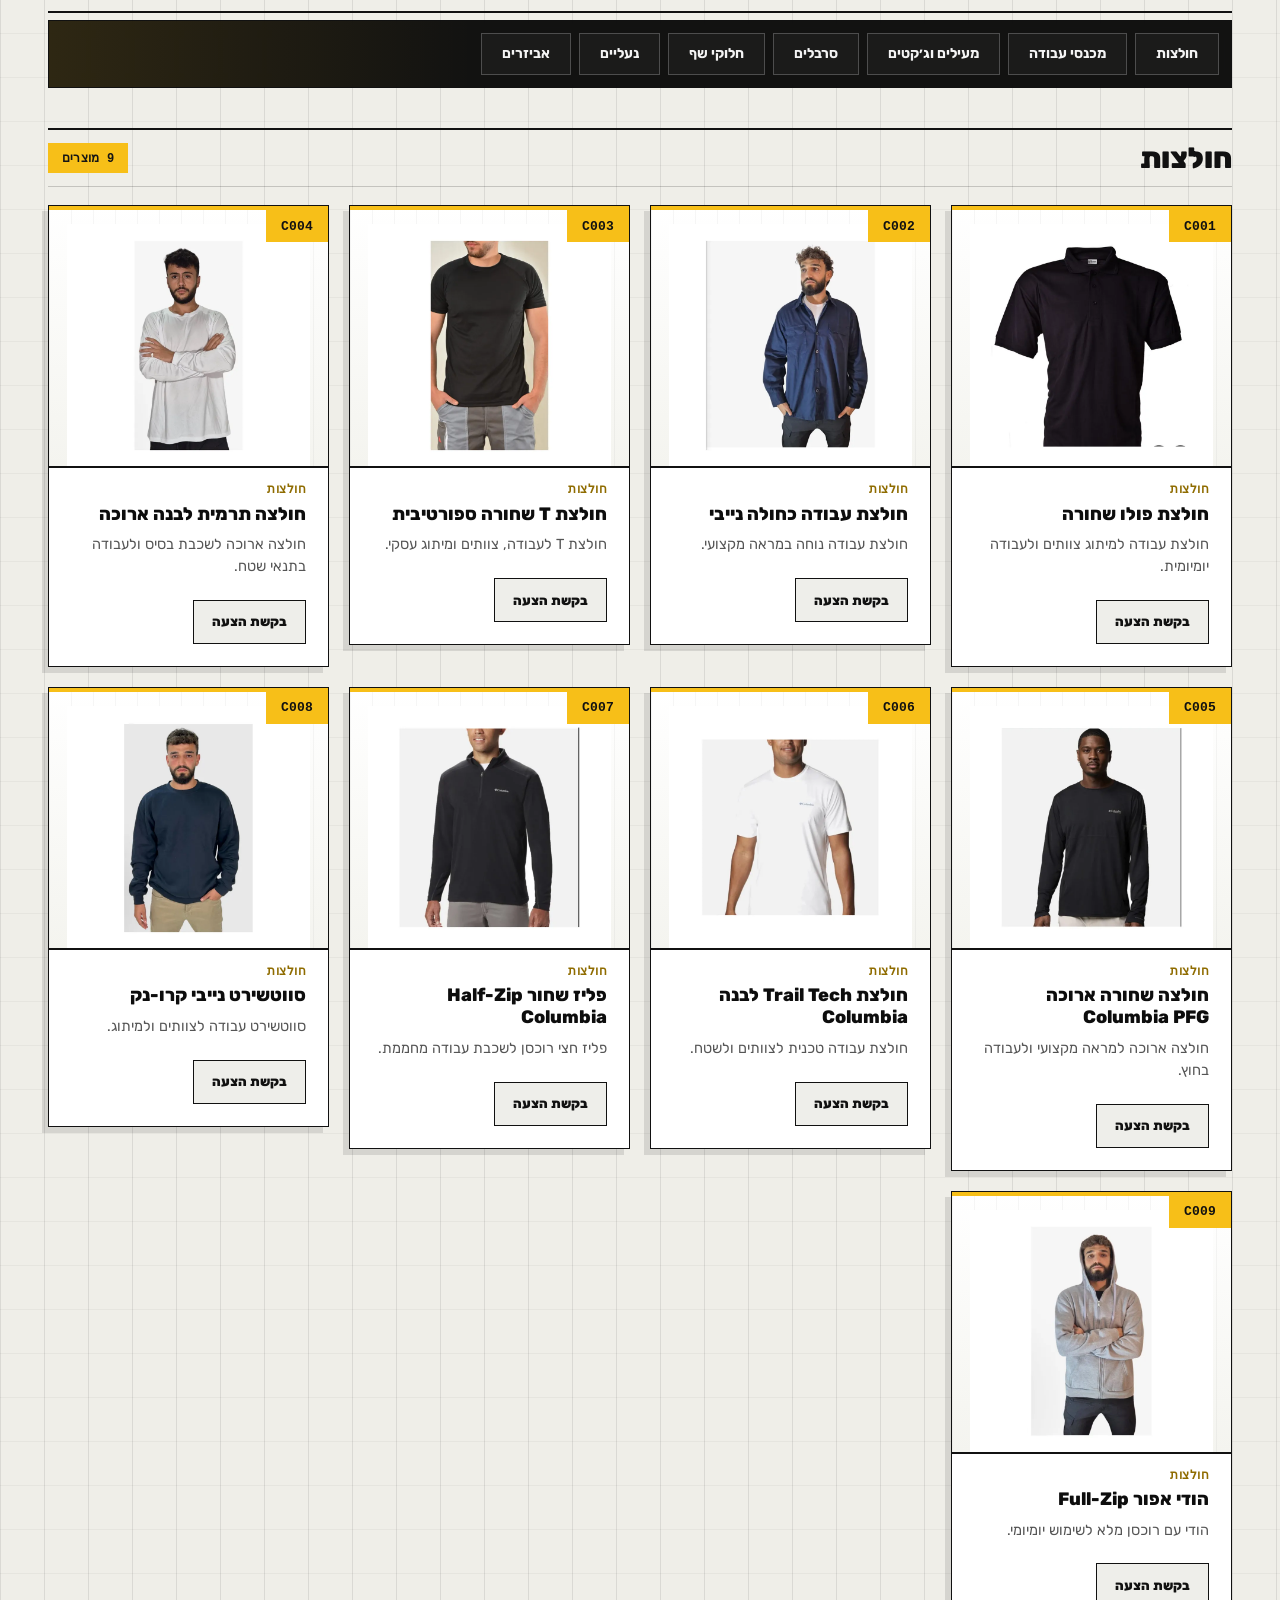
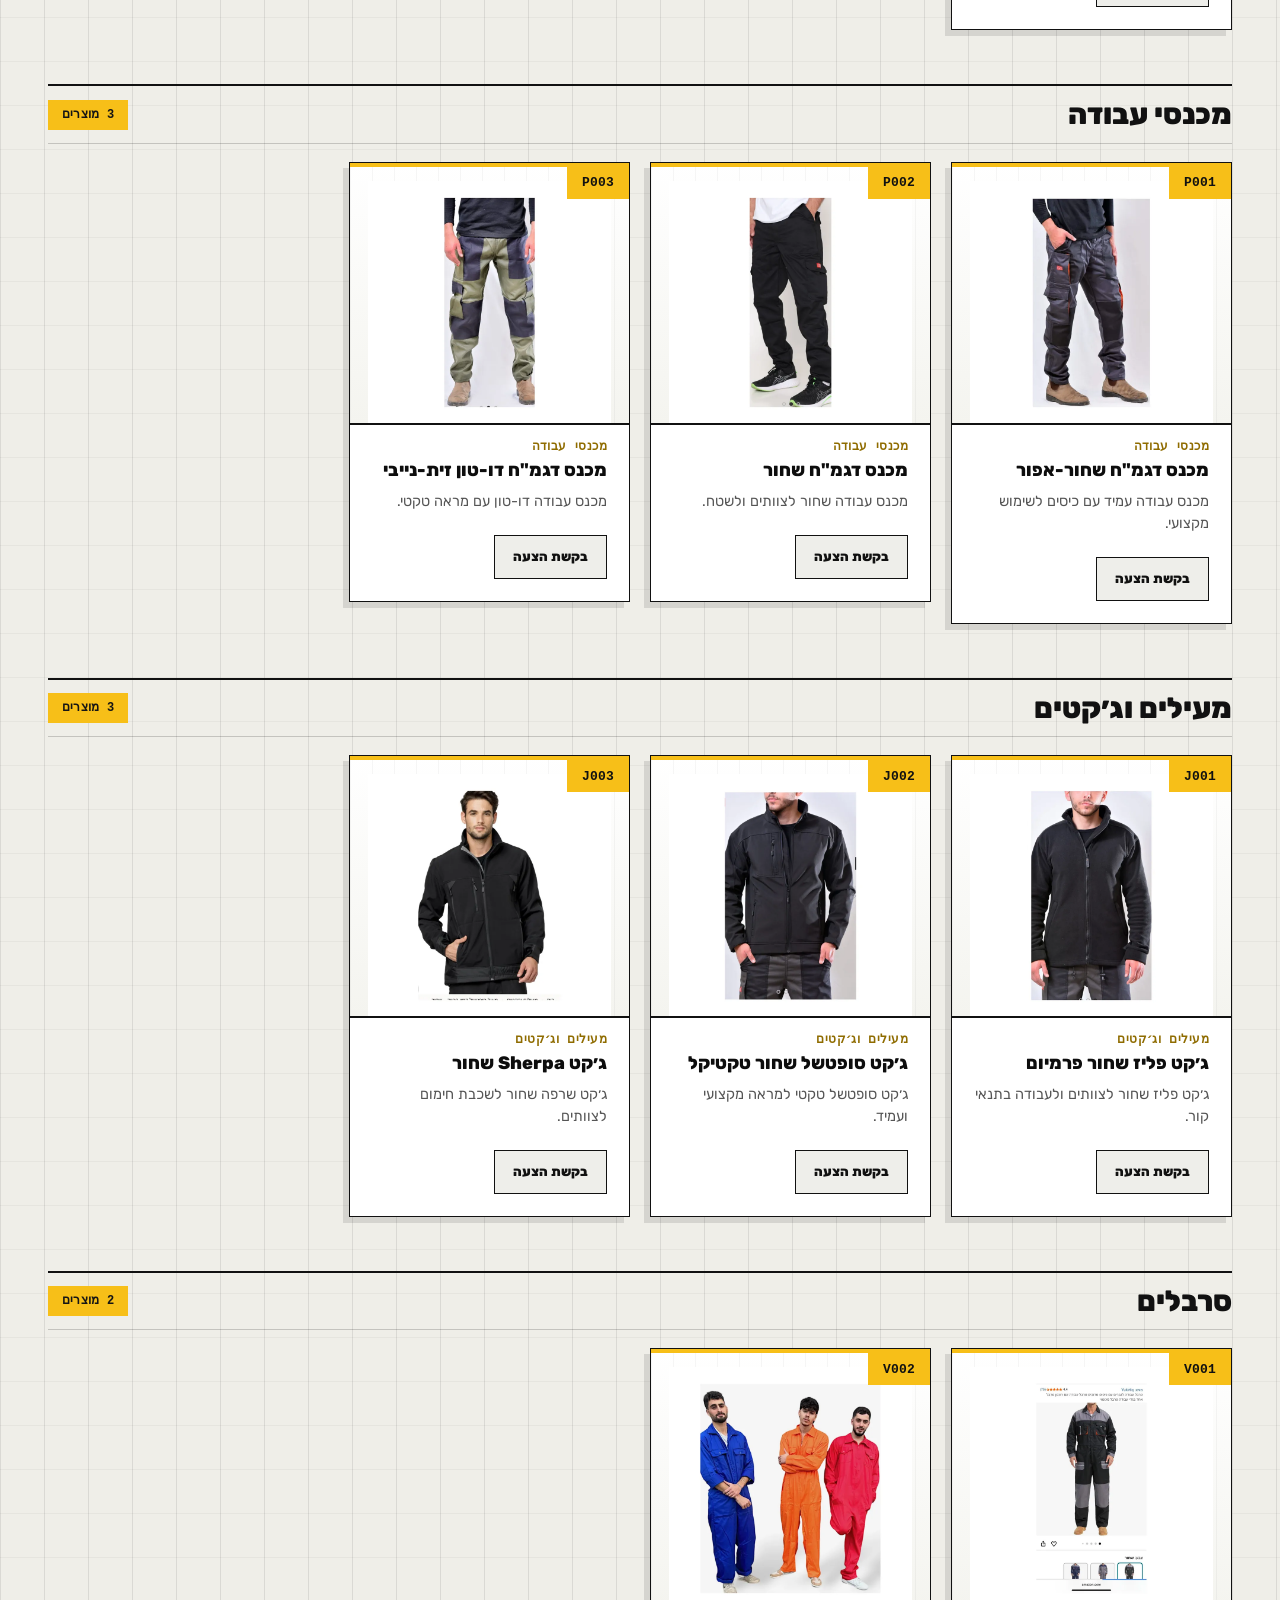
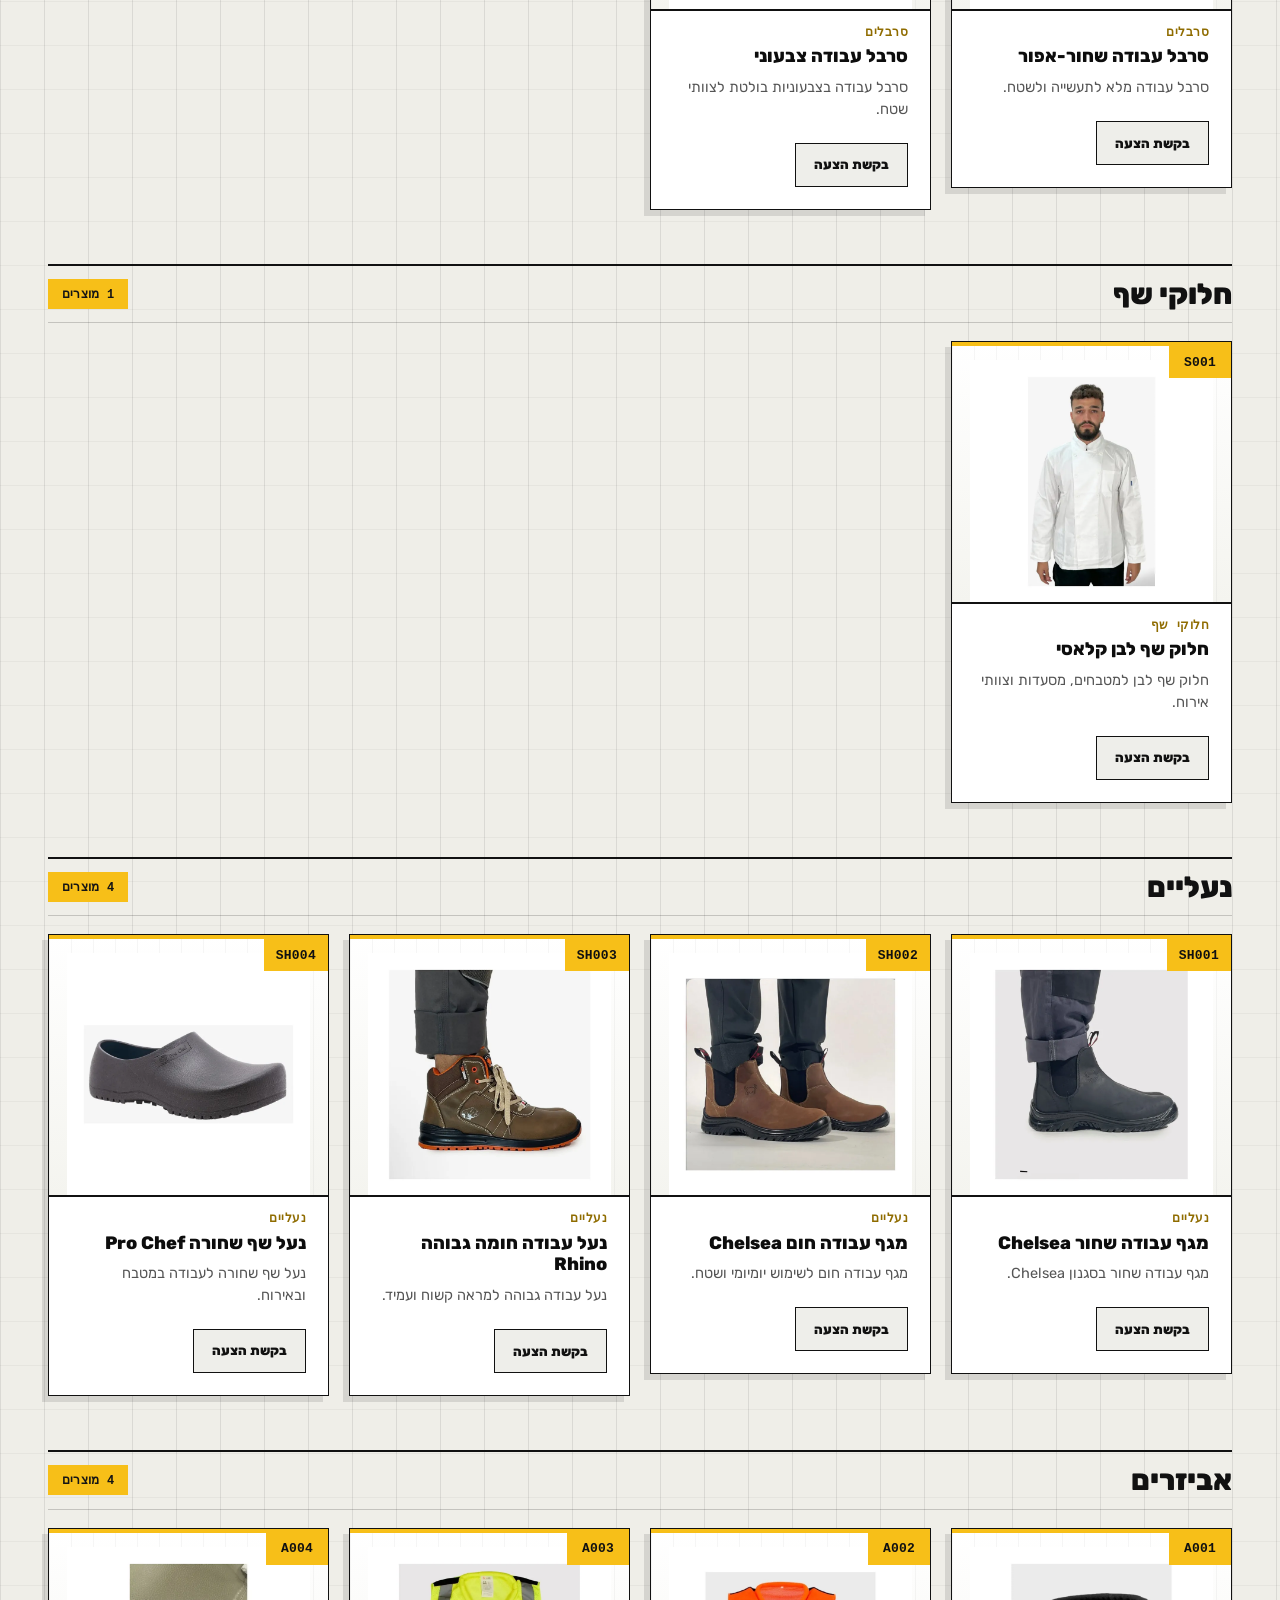
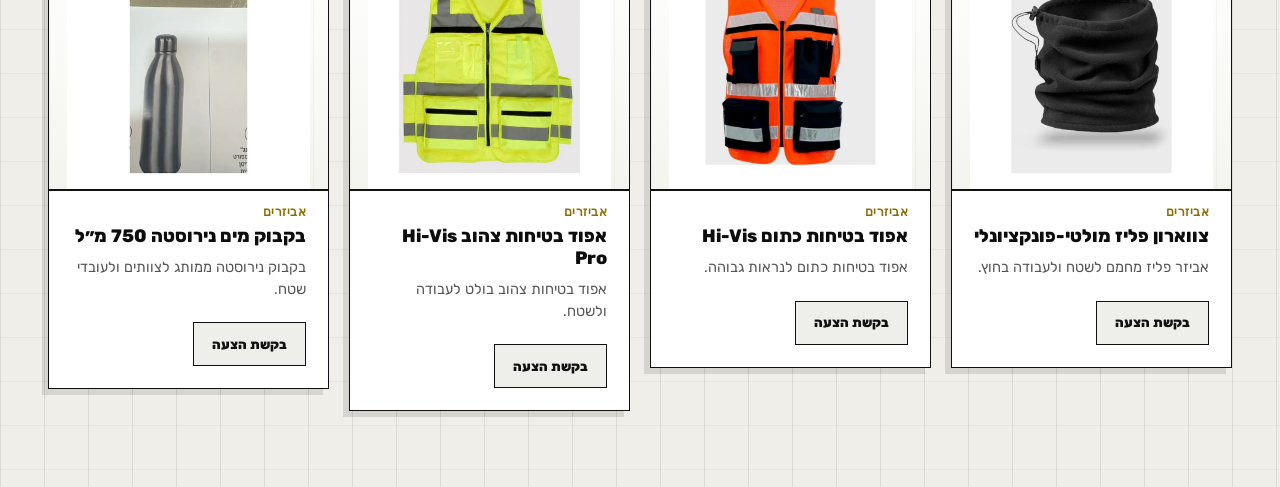
==== commit 662e9c1a: "Ship industrial taste UI pass" ====
--- a/index.html
+++ b/index.html
@@ -9,8 +9,9 @@
     <link rel="preconnect" href="https://fonts.gstatic.com" crossorigin />
     <link href="https://fonts.googleapis.com/css2?family=Rubik:wght@400;500;600;700;800;900&display=swap" rel="stylesheet" />
     <link rel="stylesheet" href="styles.css?v=mobile-11" />
+    <link rel="stylesheet" href="taste-preview.css?v=1" />
   </head>
-  <body id="top">
+  <body id="top" class="taste-preview">
     <header class="site-header">
       <div class="header-top">
         <div class="header-inner page-shell">
--- a/taste-preview.css
+++ b/taste-preview.css
@@ -0,0 +1,695 @@
+/*
+  Local taste preview layer.
+  Remove the taste-preview class from <body> or this stylesheet link to return to the previous look.
+*/
+
+body.taste-preview {
+  --taste-panel: #0a0a0a;
+  --taste-panel-2: #111111;
+  --taste-line: rgba(255, 255, 255, 0.18);
+  --taste-line-dark: rgba(0, 0, 0, 0.72);
+  --taste-paper: #efeee8;
+  --taste-paper-line: rgba(0, 0, 0, 0.085);
+  --taste-yellow: var(--gold);
+  background:
+    linear-gradient(90deg, rgba(0, 0, 0, 0.035) 1px, transparent 1px) 0 0 / 44px 44px,
+    var(--light-bg);
+}
+
+body.taste-preview::before {
+  content: "";
+  position: fixed;
+  inset: 0;
+  z-index: 9999;
+  pointer-events: none;
+  opacity: 0.14;
+  mix-blend-mode: multiply;
+  background:
+    repeating-linear-gradient(0deg, rgba(0, 0, 0, 0.16) 0 1px, transparent 1px 5px),
+    repeating-linear-gradient(90deg, rgba(255, 255, 255, 0.18) 0 1px, transparent 1px 19px);
+}
+
+.taste-preview .site-header {
+  border-bottom: 1px solid rgba(247, 191, 24, 0.46);
+  background:
+    linear-gradient(90deg, rgba(247, 191, 24, 0.08), transparent 30%, rgba(247, 191, 24, 0.035)),
+    #030303;
+}
+
+.taste-preview .header-top {
+  min-height: 90px;
+  border-bottom: 1px solid rgba(255, 255, 255, 0.13);
+}
+
+.taste-preview .header-inner {
+  grid-template-columns: 304px minmax(450px, 594px) 300px;
+  column-gap: 18px;
+  min-height: 90px;
+}
+
+.taste-preview .brand {
+  position: relative;
+  padding-inline-start: 18px;
+}
+
+.taste-preview .brand::before {
+  content: "FIELD SUPPLY";
+  display: block;
+  order: 3;
+  margin-top: 6px;
+  color: rgba(247, 191, 24, 0.86);
+  font-family: "Courier New", monospace;
+  font-size: 10px;
+  font-weight: 700;
+  letter-spacing: 0.18em;
+  line-height: 1;
+}
+
+.taste-preview .brand::after {
+  content: "";
+  position: absolute;
+  inset-inline-start: 0;
+  top: 4px;
+  bottom: 4px;
+  width: 2px;
+  background: var(--taste-yellow);
+}
+
+.taste-preview .brand-logo {
+  width: 210px;
+  filter: drop-shadow(0 0 10px rgba(247, 191, 24, 0.12));
+}
+
+.taste-preview .brand-subtitle {
+  margin-top: 1px;
+  color: #d8d8d8;
+  font-size: 14px;
+  font-weight: 500;
+}
+
+.taste-preview .search-form {
+  width: min(100%, 592px);
+  height: 52px;
+  transform: translateX(20px);
+  border: 1px solid rgba(247, 191, 24, 0.44);
+  border-radius: 0;
+  background: #0f0f0f;
+  box-shadow: inset 0 0 0 1px rgba(255, 255, 255, 0.045);
+}
+
+.taste-preview .search-form input {
+  color: #eeeeee;
+  background: #101010;
+  font-size: 14px;
+}
+
+.taste-preview .search-form input::placeholder {
+  color: #898989;
+}
+
+.taste-preview .search-form button {
+  border-right-color: rgba(247, 191, 24, 0.38);
+  color: var(--taste-yellow);
+  background: #060606;
+}
+
+.taste-preview .header-actions {
+  gap: 0;
+}
+
+.taste-preview .utility-link {
+  min-height: 50px;
+  padding-inline: 16px;
+}
+
+.taste-preview .utility-link + .utility-link {
+  border-right-color: rgba(247, 191, 24, 0.32);
+}
+
+.taste-preview .utility-icon {
+  width: 34px;
+  height: 34px;
+  stroke-width: 1.65;
+}
+
+.taste-preview .cart-badge {
+  border-radius: 0;
+  box-shadow: -2px 2px 0 rgba(0, 0, 0, 0.62);
+}
+
+.taste-preview .main-nav {
+  height: 56px;
+  background:
+    linear-gradient(90deg, transparent, rgba(247, 191, 24, 0.05), transparent),
+    #030303;
+}
+
+.taste-preview .nav-list {
+  height: 56px;
+  gap: 14px;
+}
+
+.taste-preview .nav-list a {
+  height: 56px;
+  font-size: 14px;
+  font-weight: 500;
+}
+
+.taste-preview .nav-list a::before {
+  content: "";
+  position: absolute;
+  top: 15px;
+  inset-inline-start: -9px;
+  width: 4px;
+  height: 4px;
+  background: rgba(247, 191, 24, 0.36);
+}
+
+.taste-preview .nav-list li:first-child a::before {
+  display: none;
+}
+
+.taste-preview .nav-list a.active::after {
+  bottom: 0;
+  width: 104px;
+  height: 2px;
+  box-shadow: 0 -7px 0 rgba(247, 191, 24, 0.1);
+}
+
+.taste-preview .hero-clean {
+  border-bottom: 1px solid rgba(247, 191, 24, 0.32);
+  background: #050505;
+}
+
+.taste-preview .hero-clean::after {
+  display: block;
+  background:
+    linear-gradient(90deg, rgba(0, 0, 0, 0) 0 43%, rgba(0, 0, 0, 0.03) 56%, rgba(0, 0, 0, 0.28) 100%),
+    repeating-linear-gradient(0deg, rgba(255, 255, 255, 0.025) 0 1px, transparent 1px 7px),
+    radial-gradient(ellipse at 80% 48%, rgba(0, 0, 0, 0.04), rgba(0, 0, 0, 0.42) 78%);
+}
+
+.taste-preview .hero-copy {
+  position: relative;
+  padding: 18px 22px 18px 0;
+  border-right: 2px solid var(--taste-yellow);
+}
+
+.taste-preview .hero-copy::before {
+  content: "[ T-WORK FIELD UNIFORM SYSTEM ]";
+  display: block;
+  margin-bottom: 13px;
+  color: var(--taste-yellow);
+  font-family: "Courier New", monospace;
+  font-size: 11px;
+  font-weight: 700;
+  letter-spacing: 0.14em;
+  line-height: 1;
+}
+
+.taste-preview .hero-copy::after {
+  content: "PRINT / EMBROIDERY / SAFETY / SUPPLY";
+  display: block;
+  margin-top: 16px;
+  color: rgba(255, 255, 255, 0.5);
+  font-family: "Courier New", monospace;
+  font-size: 10px;
+  font-weight: 700;
+  letter-spacing: 0.12em;
+}
+
+.taste-preview .hero-copy h1 {
+  font-size: clamp(50px, 4.25vw, 62px);
+  font-weight: 900;
+  line-height: 0.98;
+}
+
+.taste-preview .hero-copy h1 strong {
+  margin-top: 10px;
+}
+
+.taste-preview .hero-accent {
+  width: 128px;
+  height: 2px;
+  margin: 28px 0 20px;
+  background: var(--taste-yellow);
+  box-shadow: 0 0 0 1px rgba(247, 191, 24, 0.24);
+}
+
+.taste-preview .hero-kicker {
+  font-size: 20px;
+  font-weight: 700;
+}
+
+.taste-preview .hero-description {
+  max-width: 346px;
+  font-size: 17px;
+}
+
+.taste-preview .btn,
+.taste-preview .mobile-menu-toggle,
+.taste-preview .catalogue-anchor-nav a,
+.taste-preview .phone-capture-kicker,
+.taste-preview .phone-capture-trust span,
+.taste-preview .business-intro-points span,
+.taste-preview .home-product-code,
+.taste-preview .home-product-action {
+  border-radius: 0;
+}
+
+.taste-preview .btn {
+  min-height: 56px;
+  padding-inline: 25px;
+  letter-spacing: 0;
+  box-shadow: none;
+}
+
+.taste-preview .btn-primary {
+  color: #0d0d0d;
+  background:
+    linear-gradient(180deg, #ffcb20 0%, #f0b408 100%);
+  border-color: #ffcf29;
+  box-shadow: -6px 6px 0 rgba(0, 0, 0, 0.42);
+}
+
+.taste-preview .btn-outline {
+  color: #f5f5f5;
+  background: rgba(0, 0, 0, 0.48);
+  border-color: rgba(255, 255, 255, 0.34);
+}
+
+.taste-preview .btn svg {
+  width: 17px;
+  height: 17px;
+}
+
+.taste-preview .benefits {
+  background:
+    linear-gradient(90deg, rgba(247, 191, 24, 0.08), transparent 28%, rgba(247, 191, 24, 0.04)),
+    #0c0c0c;
+  border-top: 1px solid rgba(255, 255, 255, 0.08);
+  border-bottom: 1px solid rgba(247, 191, 24, 0.24);
+}
+
+.taste-preview .benefits-inner {
+  min-height: 84px;
+}
+
+.taste-preview .benefit-item {
+  min-height: 84px;
+  gap: 12px;
+  padding-inline: 22px;
+}
+
+.taste-preview .benefit-item + .benefit-item::before {
+  height: 58px;
+  background: rgba(247, 191, 24, 0.25);
+}
+
+.taste-preview .benefit-icon {
+  width: 34px;
+  height: 34px;
+  stroke-width: 1.85;
+}
+
+.taste-preview .benefit-item h2 {
+  font-size: 15px;
+  font-weight: 700;
+}
+
+.taste-preview .benefit-item p {
+  color: #bdbdbd;
+  font-size: 12.5px;
+}
+
+.taste-preview .phone-capture {
+  position: relative;
+  padding: 30px 0;
+  color: #eeeeee;
+  background:
+    linear-gradient(90deg, rgba(247, 191, 24, 0.12), transparent 28%),
+    linear-gradient(180deg, #101010 0%, #070707 100%);
+  border-top: 1px solid rgba(247, 191, 24, 0.25);
+  border-bottom: 1px solid rgba(247, 191, 24, 0.25);
+  box-shadow: none;
+}
+
+.taste-preview .phone-capture::before {
+  content: "[ WHATSAPP INQUIRY CHANNEL ]";
+  position: absolute;
+  top: 10px;
+  right: max(24px, calc((100vw - 1340px) / 2));
+  color: rgba(247, 191, 24, 0.78);
+  font-family: "Courier New", monospace;
+  font-size: 10px;
+  font-weight: 700;
+  letter-spacing: 0.14em;
+}
+
+.taste-preview .phone-capture-kicker {
+  color: #0b0b0b;
+  font-family: "Courier New", monospace;
+  font-size: 11px;
+  font-weight: 700;
+  letter-spacing: 0.1em;
+}
+
+.taste-preview .phone-capture-copy h2 {
+  color: #ffffff;
+}
+
+.taste-preview .phone-capture-copy p {
+  color: #cfcfcf;
+}
+
+.taste-preview .phone-capture-trust span {
+  color: #f1f1f1;
+  background: rgba(255, 255, 255, 0.035);
+  border-color: rgba(247, 191, 24, 0.28);
+}
+
+.taste-preview .phone-capture-form {
+  border-radius: 0;
+  border-color: rgba(247, 191, 24, 0.56);
+  background: #0d0d0d;
+  box-shadow: -7px 7px 0 rgba(247, 191, 24, 0.16);
+}
+
+.taste-preview .phone-capture-form input {
+  color: #eeeeee;
+  background: #0d0d0d;
+}
+
+.taste-preview .phone-capture-form input::placeholder {
+  color: #7e7e7e;
+}
+
+.taste-preview .phone-capture-form button {
+  border-right-color: rgba(247, 191, 24, 0.42);
+  background: var(--taste-yellow);
+}
+
+.taste-preview .phone-capture-status {
+  color: #d6d6d6;
+}
+
+.taste-preview .truck-divider {
+  border-top-color: rgba(247, 191, 24, 0.28);
+  border-bottom-color: rgba(247, 191, 24, 0.22);
+}
+
+.taste-preview .truck-divider-shade {
+  background:
+    repeating-linear-gradient(0deg, rgba(255, 255, 255, 0.025) 0 1px, transparent 1px 6px),
+    linear-gradient(180deg, rgba(0, 0, 0, 0.24), transparent 26%, transparent 70%, rgba(0, 0, 0, 0.36)),
+    linear-gradient(90deg, rgba(0, 0, 0, 0.2), transparent 18%, transparent 82%, rgba(0, 0, 0, 0.24));
+}
+
+.taste-preview .business-intro {
+  background:
+    radial-gradient(circle at 10% 0%, rgba(247, 191, 24, 0.12), transparent 20rem),
+    linear-gradient(90deg, rgba(255, 255, 255, 0.026) 1px, transparent 1px) 0 0 / 38px 38px,
+    linear-gradient(180deg, #151515 0%, #080808 100%);
+}
+
+.taste-preview .business-intro::before {
+  background:
+    linear-gradient(120deg, transparent 0 66%, rgba(247, 191, 24, 0.13) 66% 66.2%, transparent 66.2%),
+    repeating-linear-gradient(0deg, rgba(255, 255, 255, 0.022) 0 1px, transparent 1px 11px);
+}
+
+.taste-preview .section-kicker {
+  font-family: "Courier New", monospace;
+  font-size: 12px;
+  font-weight: 700;
+  letter-spacing: 0.12em;
+}
+
+.taste-preview .business-intro h2 {
+  max-width: 760px;
+  font-size: 34px;
+  font-weight: 800;
+}
+
+.taste-preview .business-intro-points span {
+  background: rgba(255, 255, 255, 0.026);
+  border-color: rgba(247, 191, 24, 0.44);
+  box-shadow: -4px 4px 0 rgba(0, 0, 0, 0.24);
+}
+
+.taste-preview .home-catalogue {
+  background:
+    linear-gradient(90deg, var(--taste-paper-line) 1px, transparent 1px) 0 0 / 44px 44px,
+    linear-gradient(0deg, rgba(0, 0, 0, 0.04) 1px, transparent 1px) 0 0 / 44px 44px,
+    var(--taste-paper);
+}
+
+.taste-preview .home-catalogue-heading {
+  padding-bottom: 18px;
+  border-bottom: 2px solid #111111;
+}
+
+.taste-preview .home-catalogue-heading .section-kicker {
+  color: #111111;
+}
+
+.taste-preview .section-heading h2,
+.taste-preview .home-catalogue-section-heading h3 {
+  letter-spacing: 0;
+}
+
+.taste-preview .catalogue-anchor-nav {
+  top: 0;
+  gap: 8px;
+  padding: 12px;
+  border: 1px solid #111111;
+  background:
+    linear-gradient(90deg, rgba(247, 191, 24, 0.12), transparent 36%),
+    rgba(9, 9, 9, 0.96);
+  backdrop-filter: blur(4px);
+}
+
+.taste-preview .catalogue-anchor-nav a {
+  min-height: 42px;
+  color: #f4f4f4;
+  background: rgba(255, 255, 255, 0.035);
+  border-color: rgba(255, 255, 255, 0.22);
+  font-size: 14px;
+}
+
+.taste-preview .catalogue-anchor-nav a:hover {
+  color: #111111;
+  border-color: var(--taste-yellow);
+  background: var(--taste-yellow);
+}
+
+.taste-preview .home-catalogue-section {
+  padding-top: 6px;
+}
+
+.taste-preview .home-catalogue-section-heading {
+  padding: 12px 0;
+  border-top: 2px solid #111111;
+  border-bottom: 1px solid rgba(0, 0, 0, 0.18);
+}
+
+.taste-preview .home-catalogue-section-heading span {
+  min-height: 30px;
+  border-radius: 0;
+  font-family: "Courier New", monospace;
+  font-size: 12px;
+  letter-spacing: 0.02em;
+}
+
+.taste-preview .home-products-grid {
+  gap: 20px;
+}
+
+.taste-preview .home-product-card-inner {
+  border: 1px solid #111111;
+  border-radius: 0;
+  background: #ffffff;
+  box-shadow: -6px 6px 0 rgba(0, 0, 0, 0.11);
+}
+
+.taste-preview .home-product-card-inner::before {
+  content: "";
+  position: absolute;
+  inset: 0 0 auto;
+  height: 4px;
+  background: var(--taste-yellow);
+  z-index: 1;
+}
+
+.taste-preview .home-product-card-inner:hover {
+  transform: translateY(-2px) translateX(2px);
+  border-color: #111111;
+  box-shadow: -10px 10px 0 rgba(0, 0, 0, 0.15);
+}
+
+.taste-preview .home-product-image {
+  height: 262px;
+  background:
+    linear-gradient(90deg, rgba(0, 0, 0, 0.035) 1px, transparent 1px) 0 0 / 22px 22px,
+    linear-gradient(180deg, #ffffff 0%, #f4f4ef 100%);
+  border-bottom: 2px solid #111111;
+}
+
+.taste-preview .home-product-code {
+  top: 4px;
+  right: 0;
+  min-width: 62px;
+  min-height: 32px;
+  color: #111111;
+  background: var(--taste-yellow);
+  font-family: "Courier New", monospace;
+  font-size: 13px;
+  letter-spacing: 0.02em;
+}
+
+.taste-preview .home-product-category {
+  color: #8f6c00;
+  font-family: "Courier New", monospace;
+  font-size: 12px;
+  font-weight: 700;
+  letter-spacing: 0.04em;
+}
+
+.taste-preview .home-product-name {
+  color: #0d0d0d;
+  font-size: 18px;
+  font-weight: 800;
+}
+
+.taste-preview .home-product-description {
+  color: #555555;
+}
+
+.taste-preview .home-product-action {
+  color: #111111;
+  background: #eeeeea;
+  border: 1px solid #111111;
+}
+
+.taste-preview .home-product-card-inner:hover .home-product-action,
+.taste-preview .home-product-action:focus-visible {
+  background: var(--taste-yellow);
+}
+
+@media (max-width: 1200px) {
+  .taste-preview .header-inner {
+    grid-template-columns: 270px minmax(360px, 1fr) 260px;
+  }
+}
+
+@media (max-width: 980px) {
+  body.taste-preview::before {
+    opacity: 0.09;
+  }
+
+  .taste-preview .header-inner {
+    grid-template-columns: auto minmax(0, 1fr) auto;
+    min-height: 0;
+  }
+
+  .taste-preview .brand {
+    padding-inline-start: 0;
+  }
+
+  .taste-preview .brand::after,
+  .taste-preview .brand::before,
+  .taste-preview .nav-list a::before,
+  .taste-preview .hero-copy::before,
+  .taste-preview .hero-copy::after {
+    display: none;
+  }
+
+  .taste-preview .search-form {
+    width: 100%;
+    max-width: 520px;
+    transform: none;
+  }
+
+  .taste-preview .nav-list {
+    height: auto;
+  }
+
+  .taste-preview .hero-copy {
+    padding: 0;
+    border-right: 0;
+  }
+
+  .taste-preview .benefits-inner {
+    min-height: 0;
+  }
+
+  .taste-preview .phone-capture::before {
+    right: 16px;
+  }
+}
+
+@media (max-width: 640px) {
+  .taste-preview .brand-logo {
+    width: min(142px, 43vw);
+  }
+
+  .taste-preview .brand-subtitle {
+    font-size: 11px;
+  }
+
+  .taste-preview .search-form {
+    height: 46px;
+    background: #ffffff;
+  }
+
+  .taste-preview .search-form input {
+    color: #111111;
+    background: #ffffff;
+  }
+
+  .taste-preview .search-form button {
+    color: #111111;
+    background: var(--taste-yellow);
+  }
+
+  .taste-preview .mobile-hero-cta {
+    background:
+      linear-gradient(90deg, rgba(247, 191, 24, 0.08), transparent 42%),
+      #070707;
+  }
+
+  .taste-preview .mobile-hero-cta h2 {
+    font-weight: 400;
+  }
+
+  .taste-preview .mobile-hero-cta .btn {
+    box-shadow: none;
+  }
+
+  .taste-preview .phone-capture {
+    padding-top: 32px;
+  }
+
+  .taste-preview .phone-capture::before {
+    top: 8px;
+    font-size: 9px;
+    letter-spacing: 0.08em;
+  }
+
+  .taste-preview .phone-capture-form {
+    box-shadow: -4px 4px 0 rgba(247, 191, 24, 0.16);
+  }
+
+  .taste-preview .catalogue-anchor-nav {
+    margin-inline: -12px;
+    border-inline: 0;
+  }
+
+  .taste-preview .home-product-card-inner {
+    box-shadow: -4px 4px 0 rgba(0, 0, 0, 0.11);
+  }
+
+  .taste-preview .home-product-image {
+    height: auto;
+  }
+}
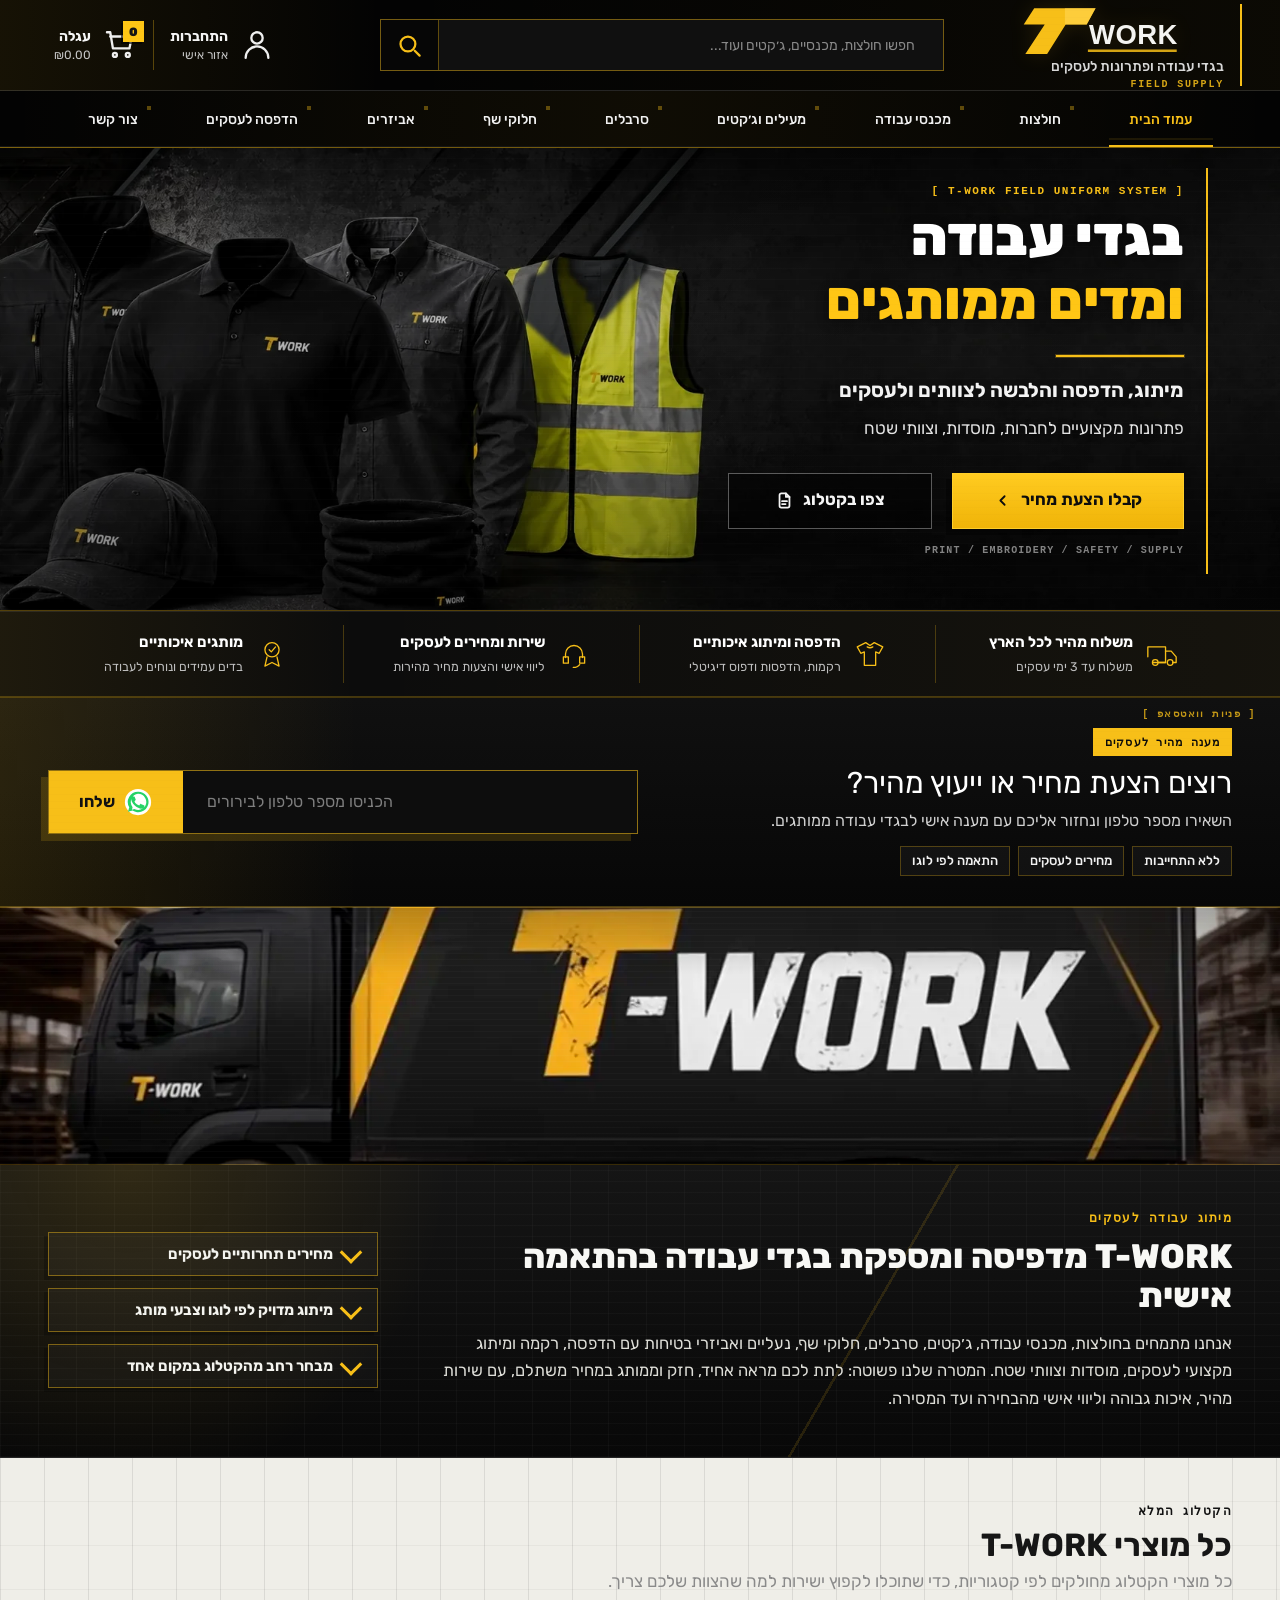
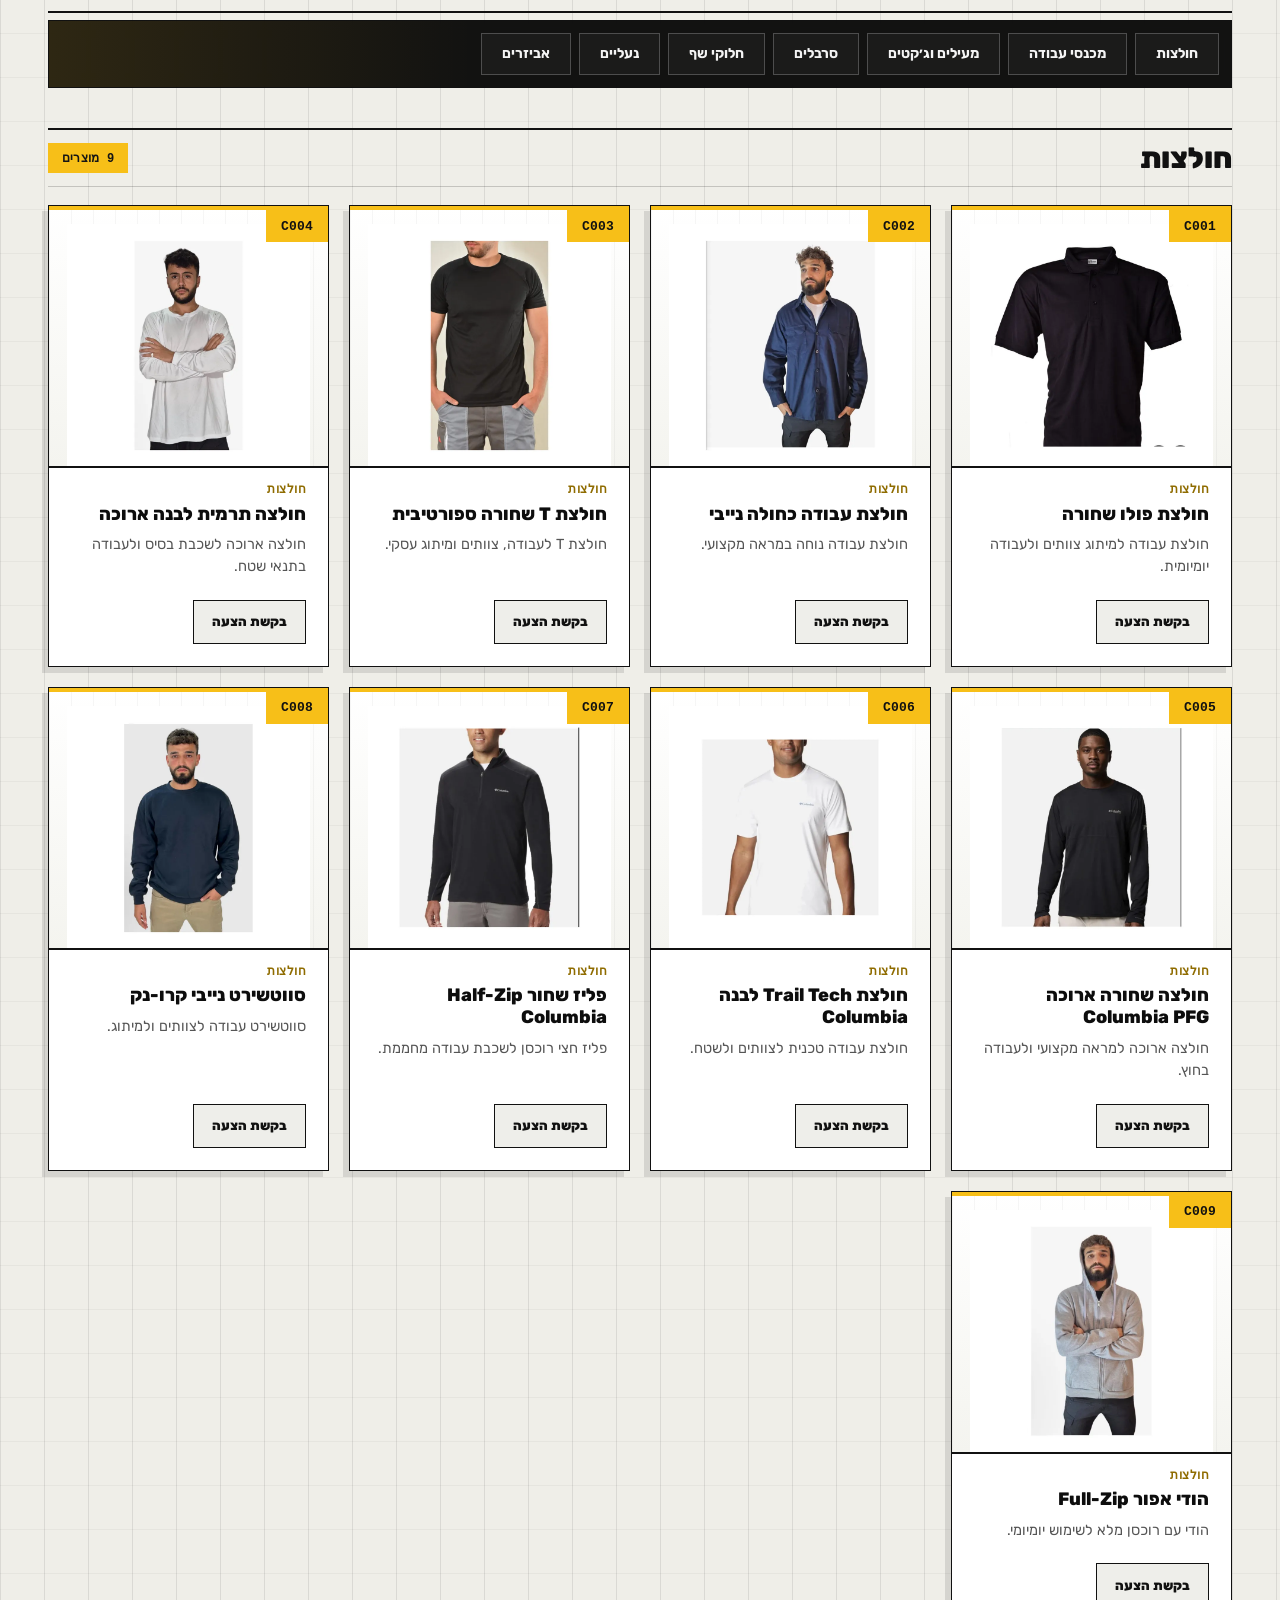
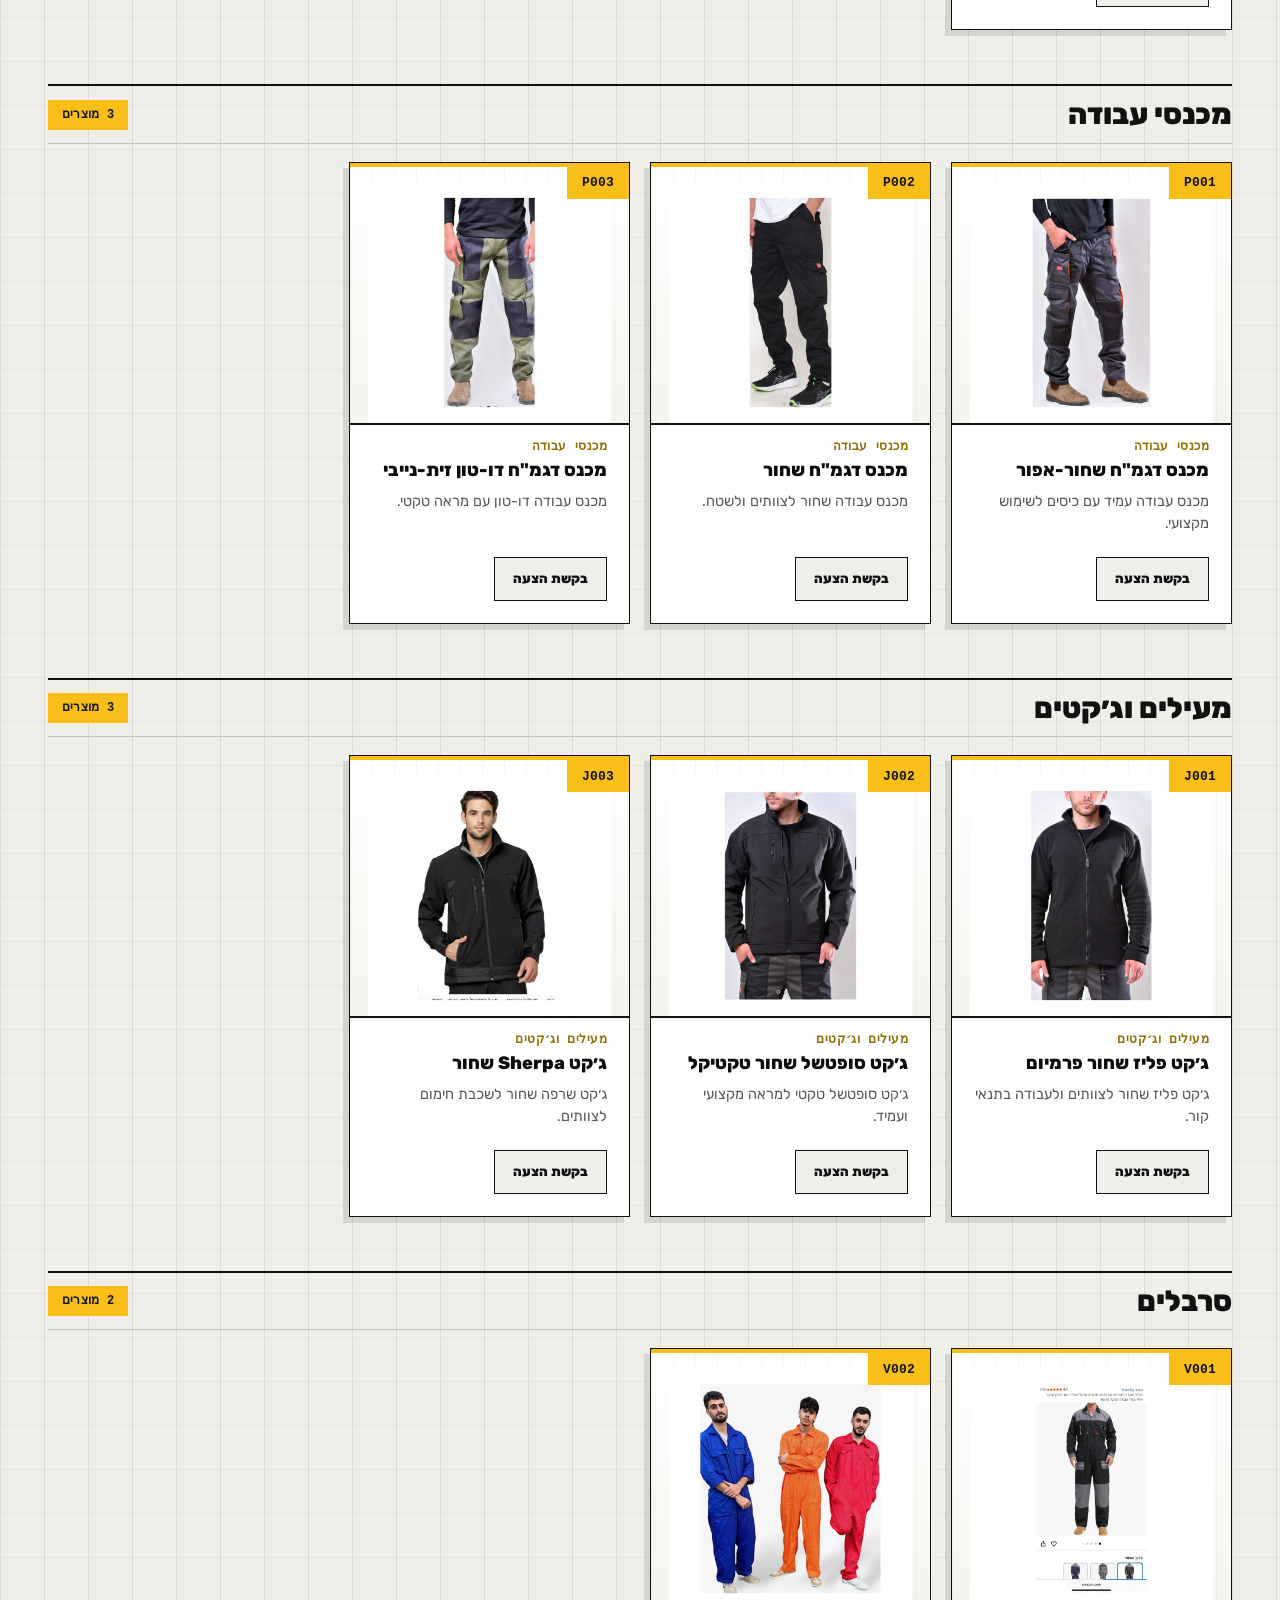
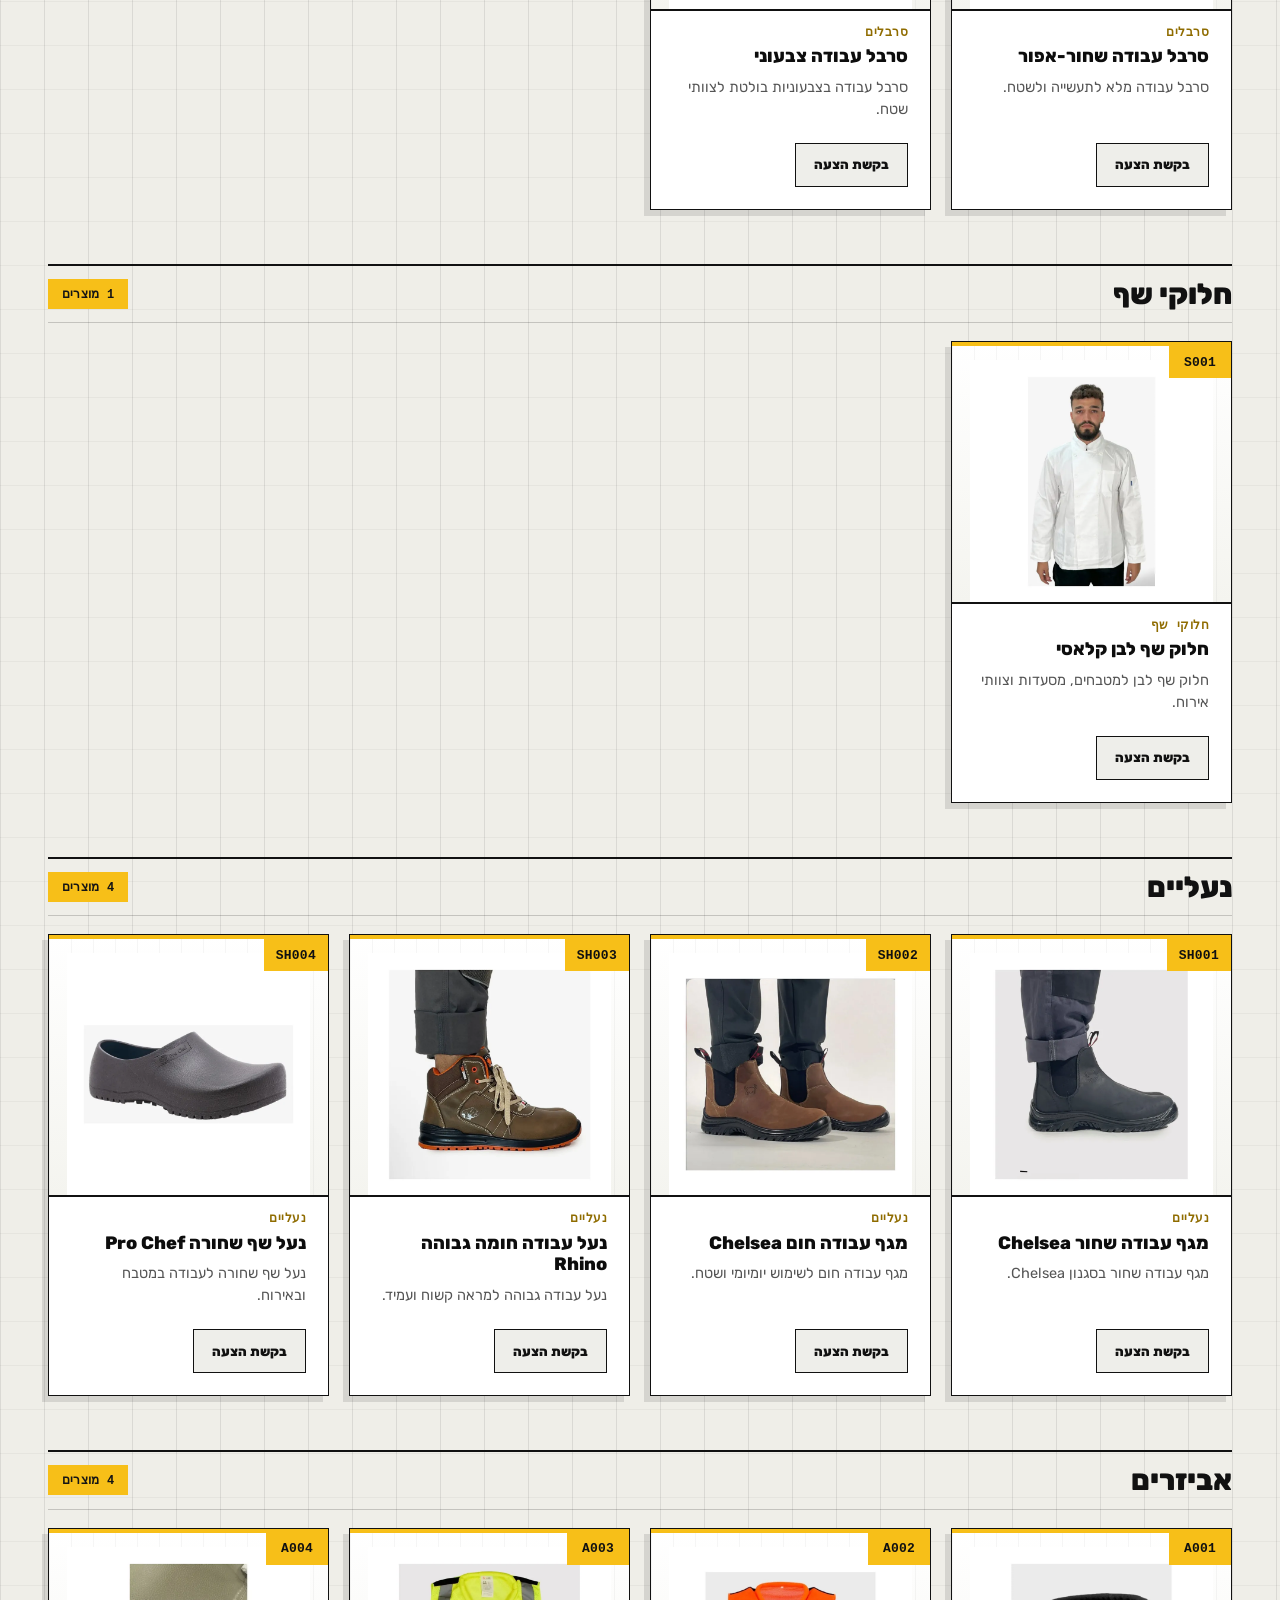
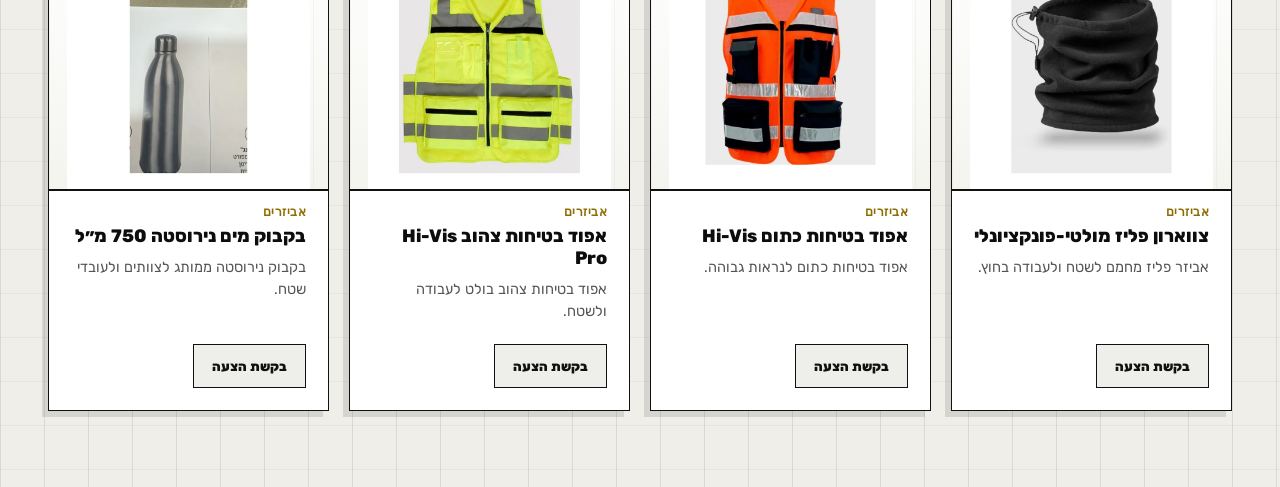
==== commit ae231be0: "Fix taste pass audit issues" ====
--- a/index.html
+++ b/index.html
@@ -8,8 +8,8 @@
     <link rel="preconnect" href="https://fonts.googleapis.com" />
     <link rel="preconnect" href="https://fonts.gstatic.com" crossorigin />
     <link href="https://fonts.googleapis.com/css2?family=Rubik:wght@400;500;600;700;800;900&display=swap" rel="stylesheet" />
-    <link rel="stylesheet" href="styles.css?v=mobile-11" />
-    <link rel="stylesheet" href="taste-preview.css?v=1" />
+    <link rel="stylesheet" href="styles.css?v=mobile-12" />
+    <link rel="stylesheet" href="taste-preview.css?v=ship-2" />
   </head>
   <body id="top" class="taste-preview">
     <header class="site-header">
@@ -226,7 +226,7 @@
             />
             <button type="submit" aria-label="שליחת מספר טלפון לבירור בוואטסאפ">
               <span class="whatsapp-icon" aria-hidden="true">
-                <img src="assets/whatsapp.svg" alt="" loading="lazy" decoding="async" />
+                <img src="assets/whatsapp.svg" alt="" decoding="async" />
               </span>
               שלחו
             </button>
@@ -343,7 +343,7 @@
 
     </main>
     <script src="data/products.js"></script>
-    <script src="homepage-products.js?v=mobile-11"></script>
-    <script src="site-actions.js?v=mobile-11"></script>
+    <script src="homepage-products.js?v=mobile-12"></script>
+    <script src="site-actions.js?v=mobile-12"></script>
   </body>
 </html>
--- a/styles.css
+++ b/styles.css
@@ -1060,6 +1060,7 @@
   display: flex;
   flex-direction: column;
   min-height: 414px;
+  height: 100%;
   overflow: hidden;
   border: 1px solid #dcdcdc;
   border-radius: 7px;
--- a/taste-preview.css
+++ b/taste-preview.css
@@ -22,11 +22,11 @@
   inset: 0;
   z-index: 9999;
   pointer-events: none;
-  opacity: 0.14;
+  opacity: 0.045;
   mix-blend-mode: multiply;
   background:
-    repeating-linear-gradient(0deg, rgba(0, 0, 0, 0.16) 0 1px, transparent 1px 5px),
-    repeating-linear-gradient(90deg, rgba(255, 255, 255, 0.18) 0 1px, transparent 1px 19px);
+    repeating-linear-gradient(0deg, rgba(0, 0, 0, 0.12) 0 1px, transparent 1px 7px),
+    repeating-linear-gradient(90deg, rgba(255, 255, 255, 0.1) 0 1px, transparent 1px 28px);
 }
 
 .taste-preview .site-header {
@@ -185,7 +185,7 @@
   display: block;
   background:
     linear-gradient(90deg, rgba(0, 0, 0, 0) 0 43%, rgba(0, 0, 0, 0.03) 56%, rgba(0, 0, 0, 0.28) 100%),
-    repeating-linear-gradient(0deg, rgba(255, 255, 255, 0.025) 0 1px, transparent 1px 7px),
+    repeating-linear-gradient(0deg, rgba(255, 255, 255, 0.012) 0 1px, transparent 1px 11px),
     radial-gradient(ellipse at 80% 48%, rgba(0, 0, 0, 0.04), rgba(0, 0, 0, 0.42) 78%);
 }
 
@@ -335,7 +335,7 @@
 }
 
 .taste-preview .phone-capture::before {
-  content: "[ WHATSAPP INQUIRY CHANNEL ]";
+  content: "[ פניות וואטסאפ ]";
   position: absolute;
   top: 10px;
   right: max(24px, calc((100vw - 1340px) / 2));
@@ -624,7 +624,7 @@
   }
 
   .taste-preview .phone-capture::before {
-    right: 16px;
+    display: none;
   }
 }
 
@@ -667,13 +667,15 @@
   }
 
   .taste-preview .phone-capture {
-    padding-top: 32px;
+    padding-top: 18px;
   }
 
   .taste-preview .phone-capture::before {
-    top: 8px;
-    font-size: 9px;
-    letter-spacing: 0.08em;
+    display: none;
+  }
+
+  .taste-preview .catalogue-anchor-nav a {
+    min-height: 44px;
   }
 
   .taste-preview .phone-capture-form {
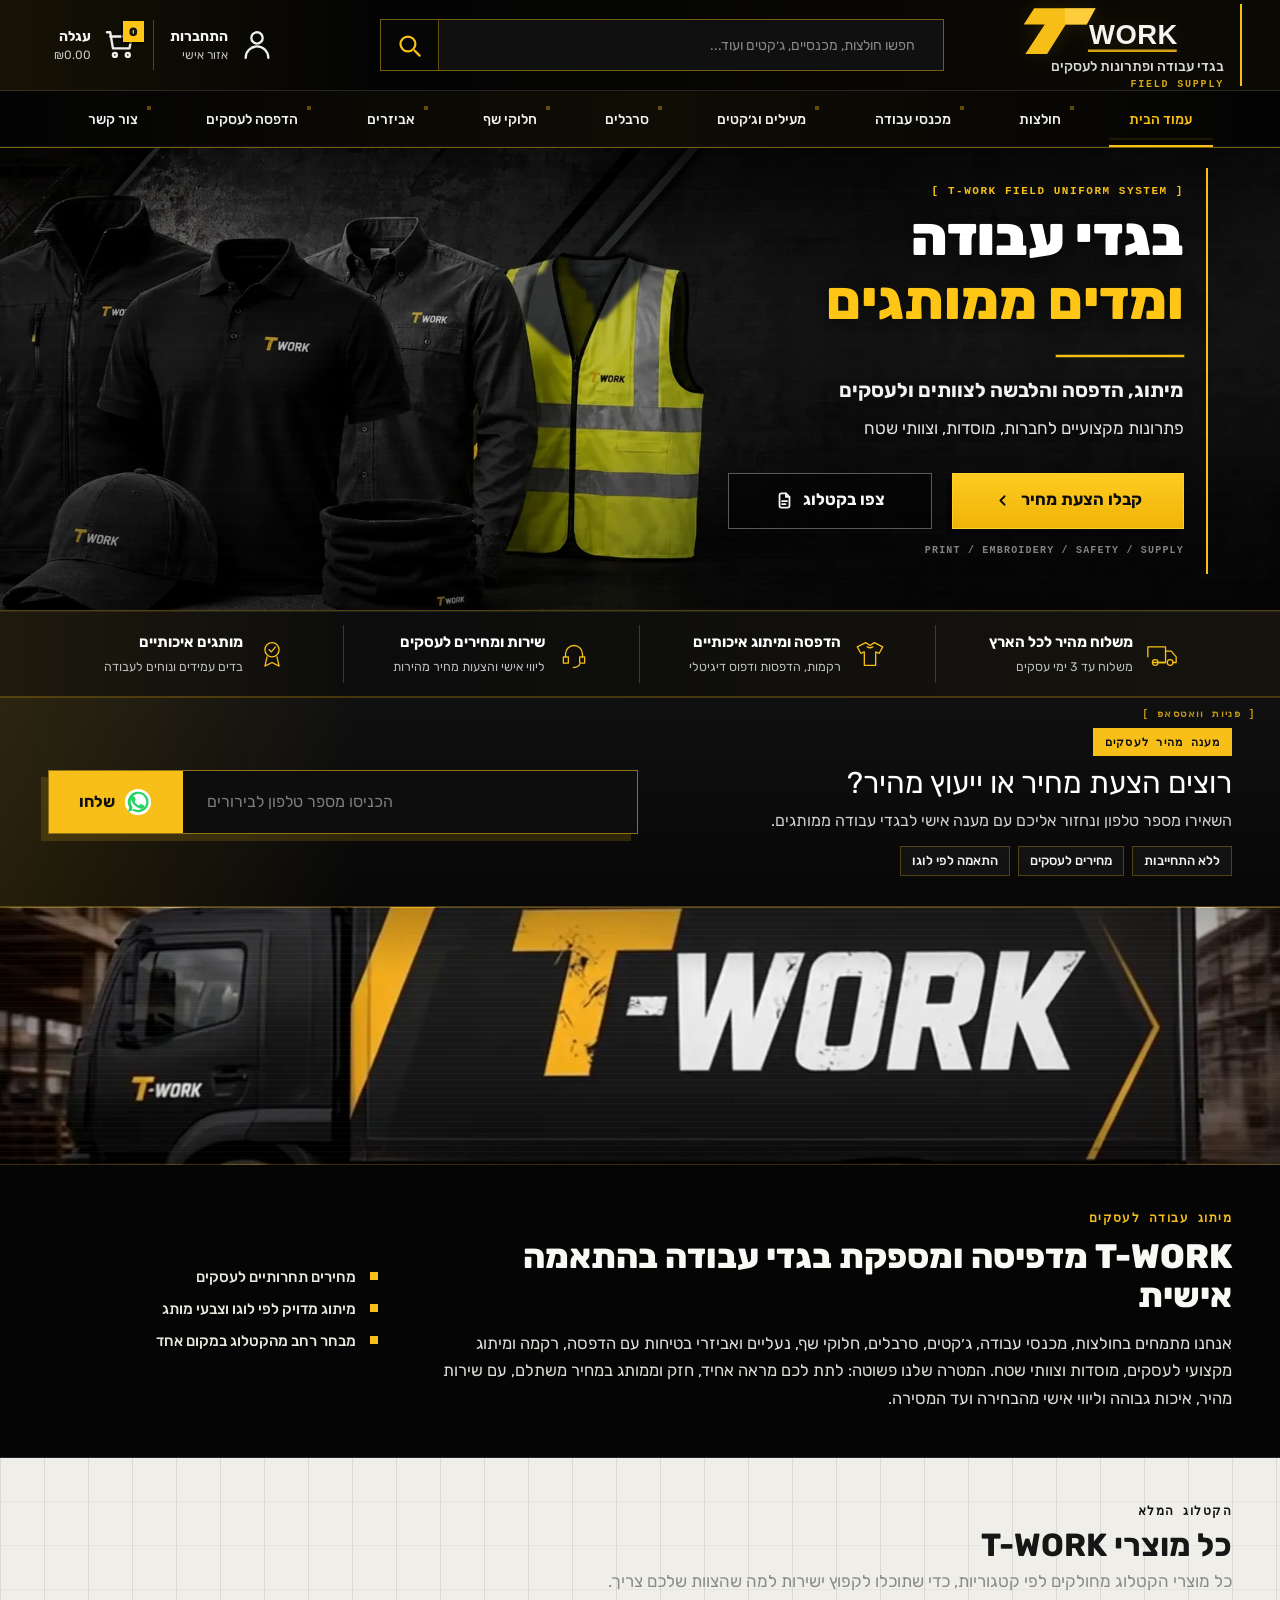
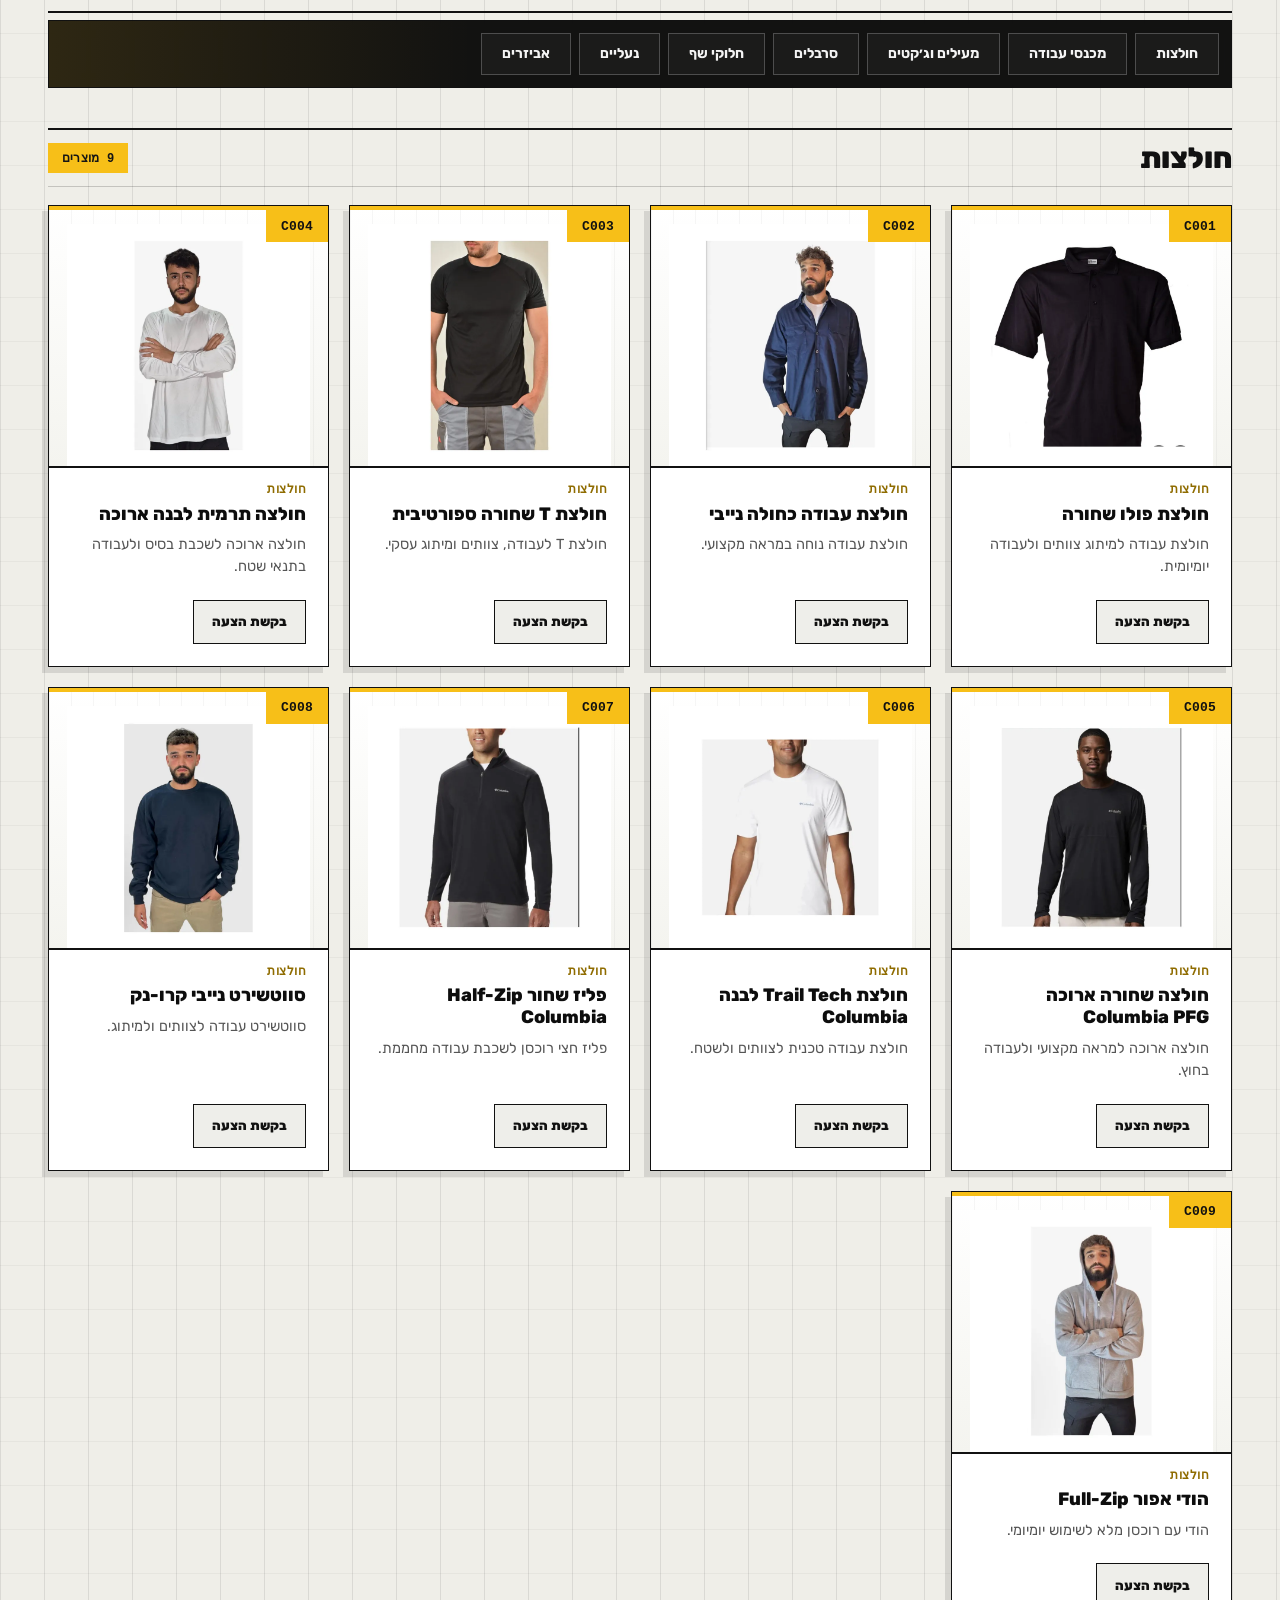
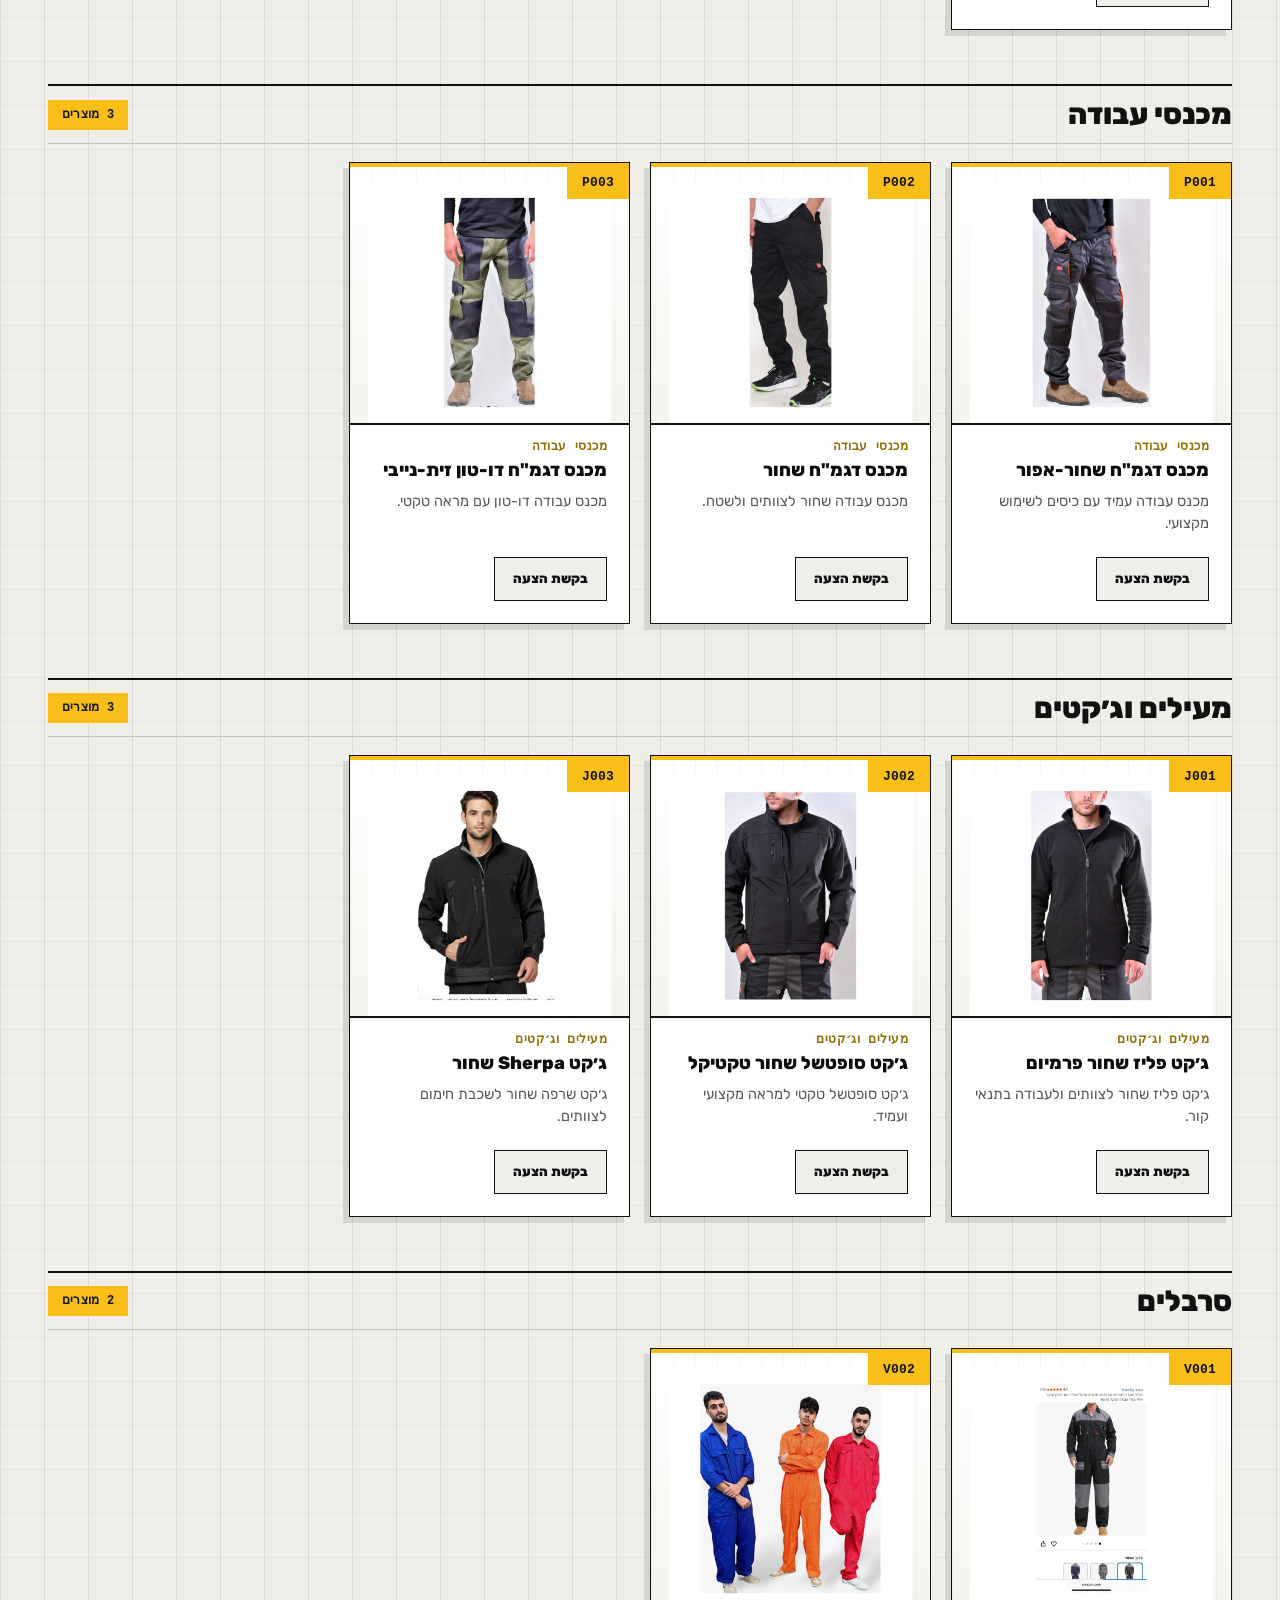
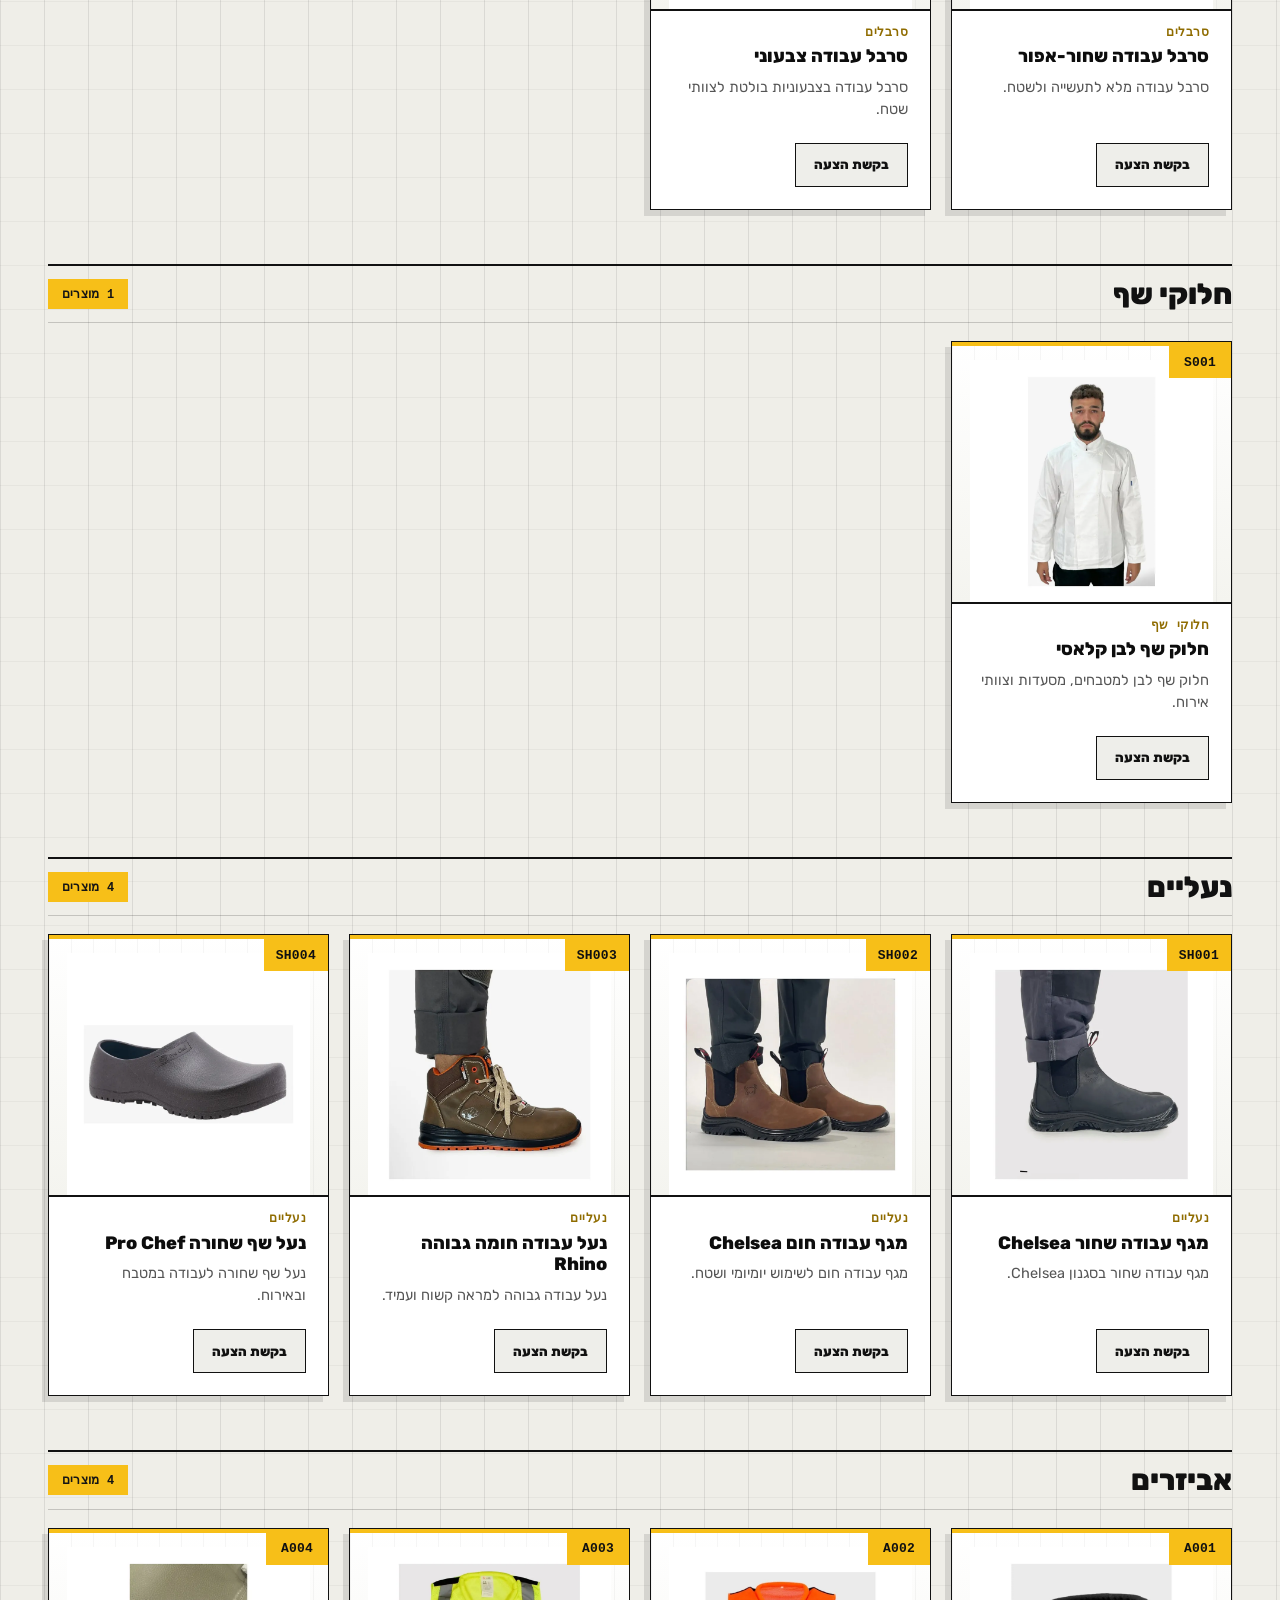
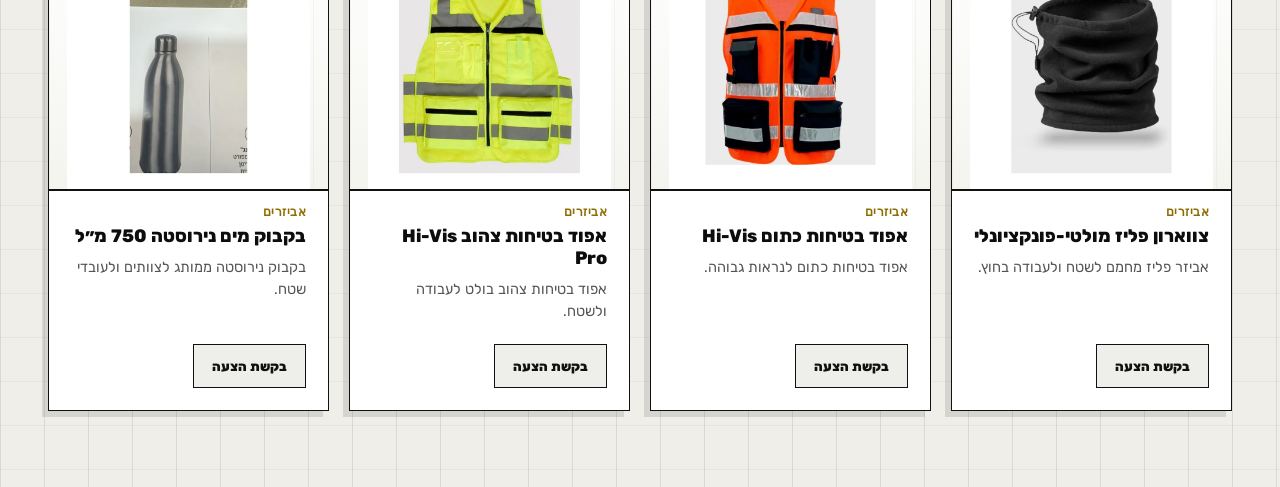
==== commit 8332f109: "Wire WhatsApp and simplify business section" ====
--- a/index.html
+++ b/index.html
@@ -8,8 +8,8 @@
     <link rel="preconnect" href="https://fonts.googleapis.com" />
     <link rel="preconnect" href="https://fonts.gstatic.com" crossorigin />
     <link href="https://fonts.googleapis.com/css2?family=Rubik:wght@400;500;600;700;800;900&display=swap" rel="stylesheet" />
-    <link rel="stylesheet" href="styles.css?v=mobile-12" />
-    <link rel="stylesheet" href="taste-preview.css?v=ship-2" />
+    <link rel="stylesheet" href="styles.css?v=mobile-13" />
+    <link rel="stylesheet" href="taste-preview.css?v=ship-3" />
   </head>
   <body id="top" class="taste-preview">
     <header class="site-header">
@@ -344,6 +344,6 @@
     </main>
     <script src="data/products.js"></script>
     <script src="homepage-products.js?v=mobile-12"></script>
-    <script src="site-actions.js?v=mobile-12"></script>
+    <script src="site-actions.js?v=mobile-13"></script>
   </body>
 </html>
--- a/styles.css
+++ b/styles.css
@@ -872,20 +872,12 @@
   overflow: hidden;
   padding: 42px 0 44px;
   color: #f4f4f1;
-  background:
-    radial-gradient(circle at 9% 0%, rgba(247, 191, 24, 0.14), transparent 22rem),
-    linear-gradient(135deg, #181818 0%, #111111 58%, #070707 100%);
+  background: #050505;
   border-bottom: 1px solid #252525;
 }
 
 .business-intro::before {
-  content: "";
-  position: absolute;
-  inset: 0;
-  background:
-    linear-gradient(120deg, transparent 0 64%, rgba(247, 191, 24, 0.09) 64% 64.35%, transparent 64.35%),
-    repeating-linear-gradient(150deg, rgba(255, 255, 255, 0.018) 0 1px, transparent 1px 17px);
-  pointer-events: none;
+  display: none;
 }
 
 .business-intro-inner {
@@ -926,32 +918,31 @@
 
 .business-intro-points {
   display: grid;
-  gap: 12px;
+  gap: 10px;
 }
 
 .business-intro-points span {
   position: relative;
   display: block;
-  padding: 12px 44px 12px 16px;
-  border: 1px solid rgba(247, 191, 24, 0.34);
-  border-radius: 7px;
-  color: #f4f4ef;
-  background: rgba(255, 255, 255, 0.035);
+  padding: 0 22px 0 0;
+  border: 0;
+  border-radius: 0;
+  color: #e8e8df;
+  background: transparent;
   font-size: 15px;
-  font-weight: 700;
+  font-weight: 500;
+  line-height: 1.45;
 }
 
 .business-intro-points span::before {
   content: "";
   position: absolute;
-  top: 50%;
-  right: 18px;
-  width: 13px;
-  height: 13px;
-  border: 3px solid var(--gold);
-  border-top: 0;
-  border-left: 0;
-  transform: translateY(-60%) rotate(45deg);
+  top: 0.62em;
+  right: 0;
+  width: 8px;
+  height: 8px;
+  background: var(--gold);
+  transform: translateY(-50%);
 }
 
 .home-catalogue {
--- a/taste-preview.css
+++ b/taste-preview.css
@@ -406,16 +406,11 @@
 }
 
 .taste-preview .business-intro {
-  background:
-    radial-gradient(circle at 10% 0%, rgba(247, 191, 24, 0.12), transparent 20rem),
-    linear-gradient(90deg, rgba(255, 255, 255, 0.026) 1px, transparent 1px) 0 0 / 38px 38px,
-    linear-gradient(180deg, #151515 0%, #080808 100%);
+  background: #050505;
 }
 
 .taste-preview .business-intro::before {
-  background:
-    linear-gradient(120deg, transparent 0 66%, rgba(247, 191, 24, 0.13) 66% 66.2%, transparent 66.2%),
-    repeating-linear-gradient(0deg, rgba(255, 255, 255, 0.022) 0 1px, transparent 1px 11px);
+  display: none;
 }
 
 .taste-preview .section-kicker {
@@ -432,9 +427,9 @@
 }
 
 .taste-preview .business-intro-points span {
-  background: rgba(255, 255, 255, 0.026);
-  border-color: rgba(247, 191, 24, 0.44);
-  box-shadow: -4px 4px 0 rgba(0, 0, 0, 0.24);
+  background: transparent;
+  border: 0;
+  box-shadow: none;
 }
 
 .taste-preview .home-catalogue {
